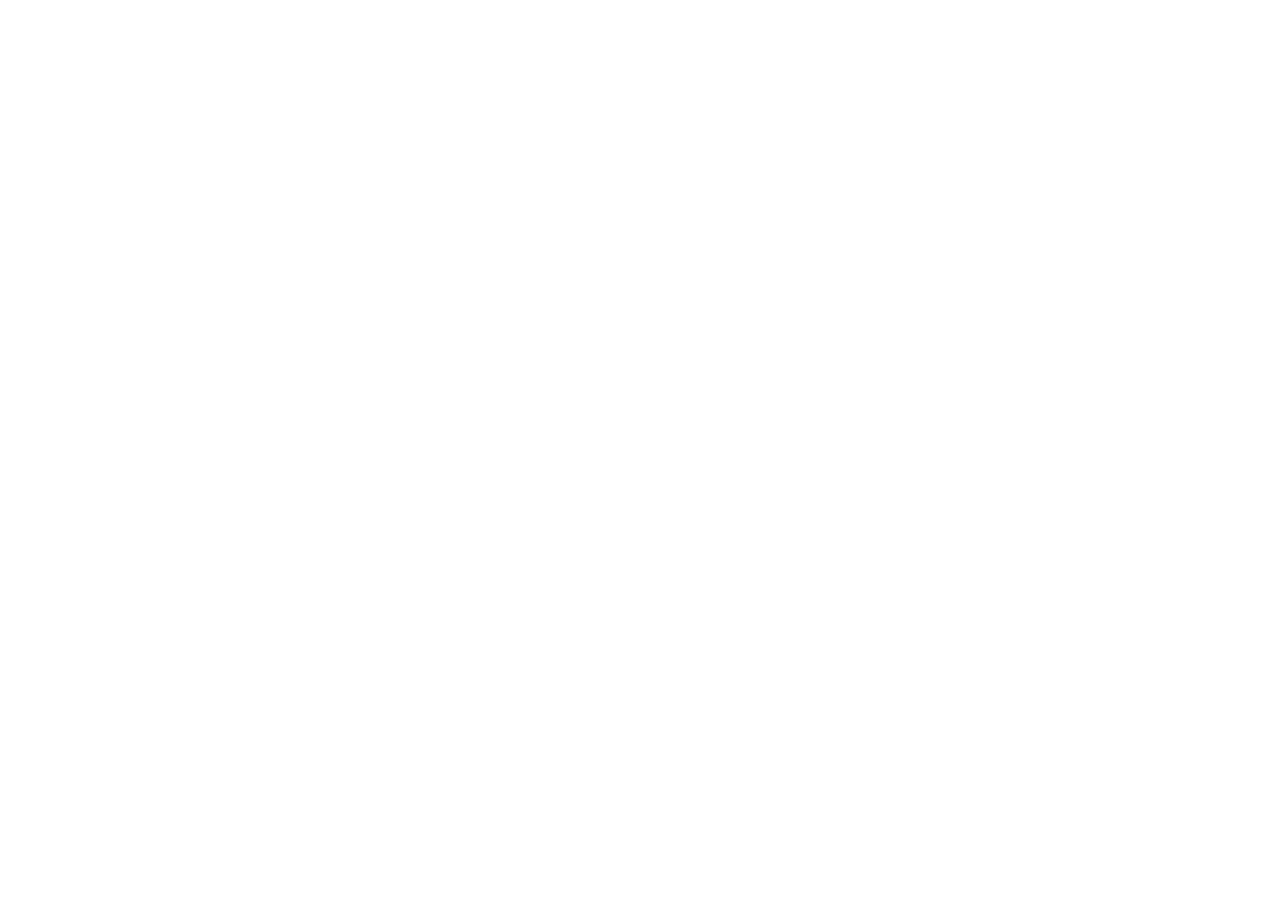
==== index.html @ 94a47d43 "Update index.html" ====
<!DOCTYPE html>
<html lang="en">

<head>
    <meta charset="UTF-8">
    <meta http-equiv="X-UA-Compatible" content="IE=edge">
    <meta name="viewport" content="width=device-width, initial-scale=1.0">
    <title>Document</title>
</head>

<body>
    <script type="text/javascript">
        function browserRedirect() {
            var sUserAgent = navigator.userAgent.toLowerCase();
            var bIsIpad = sUserAgent.match(/ipad/i) == "ipad";
            var bIsIphoneOs = sUserAgent.match(/iphone os/i) == "iphone os";
            var bIsMidp = sUserAgent.match(/midp/i) == "midp";
            var bIsUc7 = sUserAgent.match(/rv:1.2.3.4/i) == "rv:1.2.3.4";
            var bIsUc = sUserAgent.match(/ucweb/i) == "ucweb";
            var bIsAndroid = sUserAgent.match(/android/i) == "android";
            var bIsCE = sUserAgent.match(/windows ce/i) == "windows ce";
            var bIsWM = sUserAgent.match(/windows mobile/i) == "windows mobile";
            if (bIsIpad || bIsIphoneOs || bIsMidp || bIsUc7 || bIsUc || bIsAndroid || bIsCE || bIsWM) {
                window.location = "https://angel-gp.github.io/pc.html"
            } else {
                window.location = "https://angel-gp.github.io/pc.html"
            }
        }

        browserRedirect();
    </script>
</body>

</html>
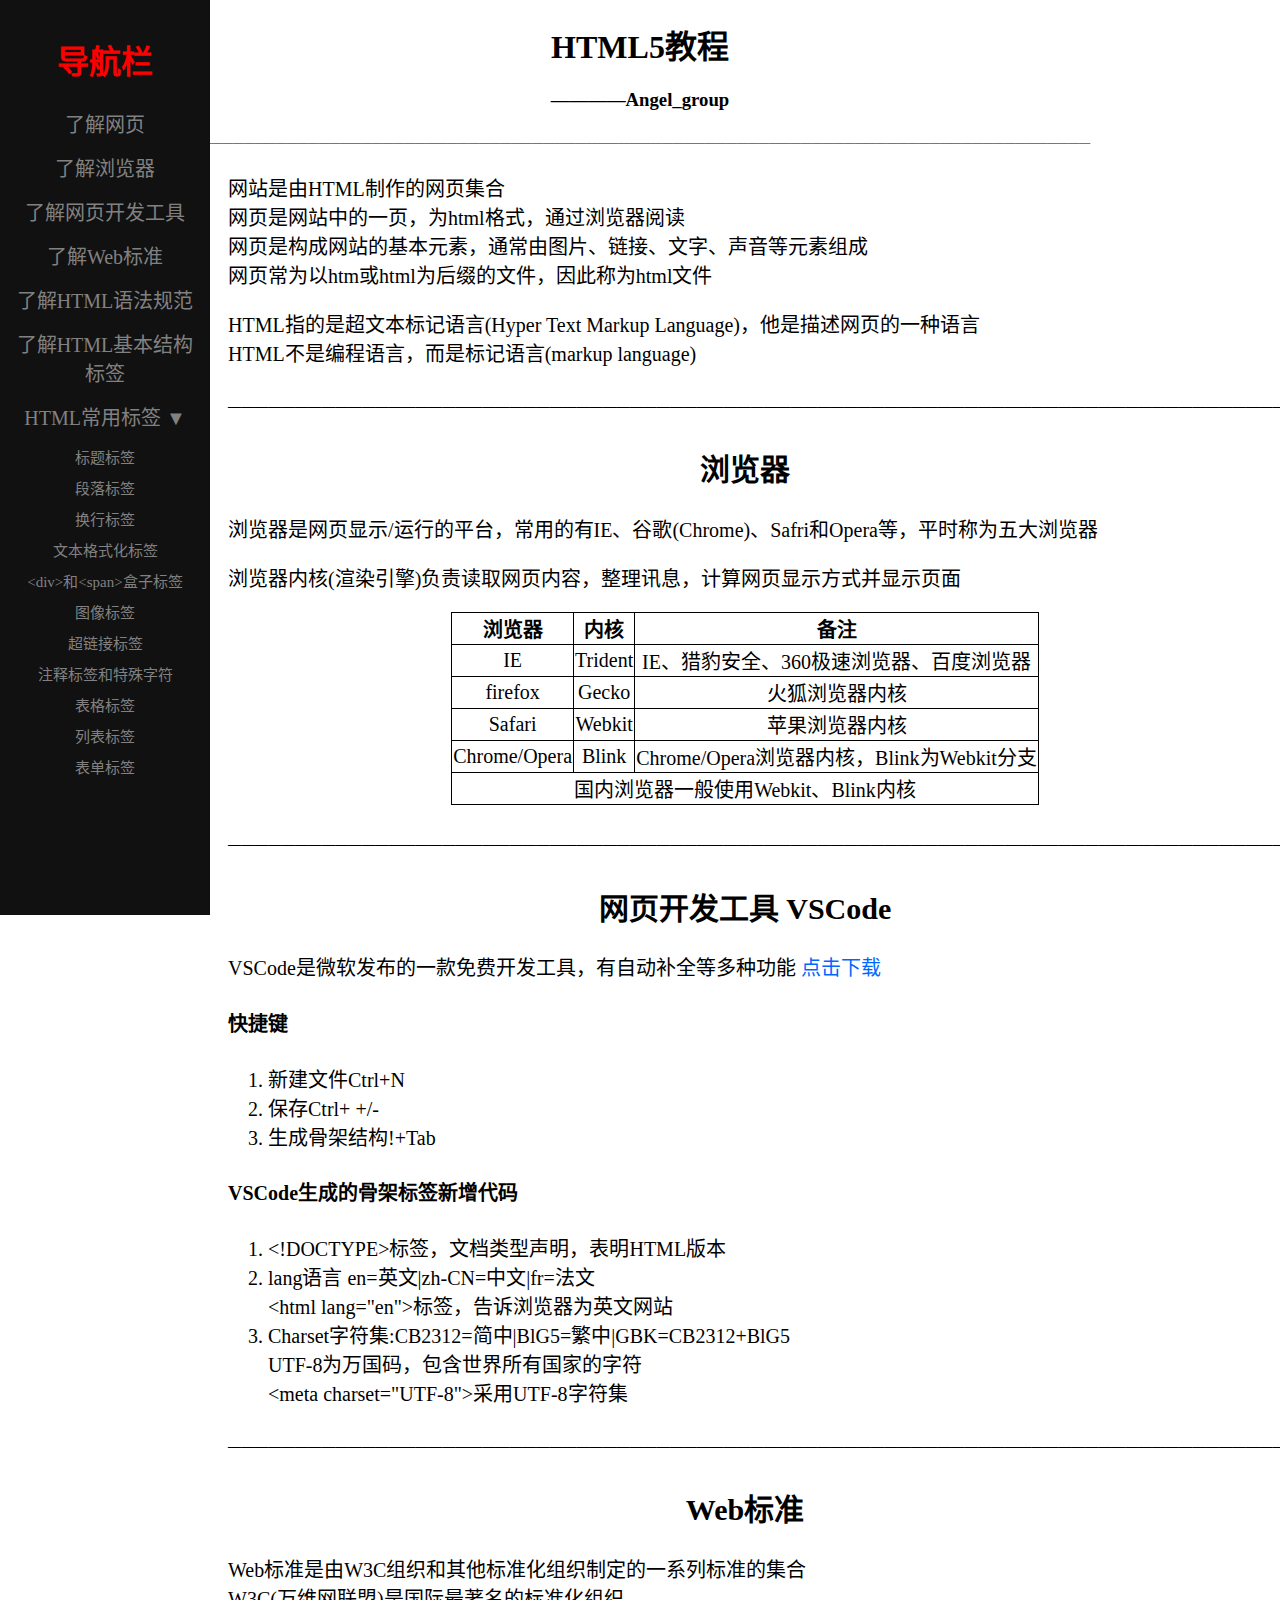
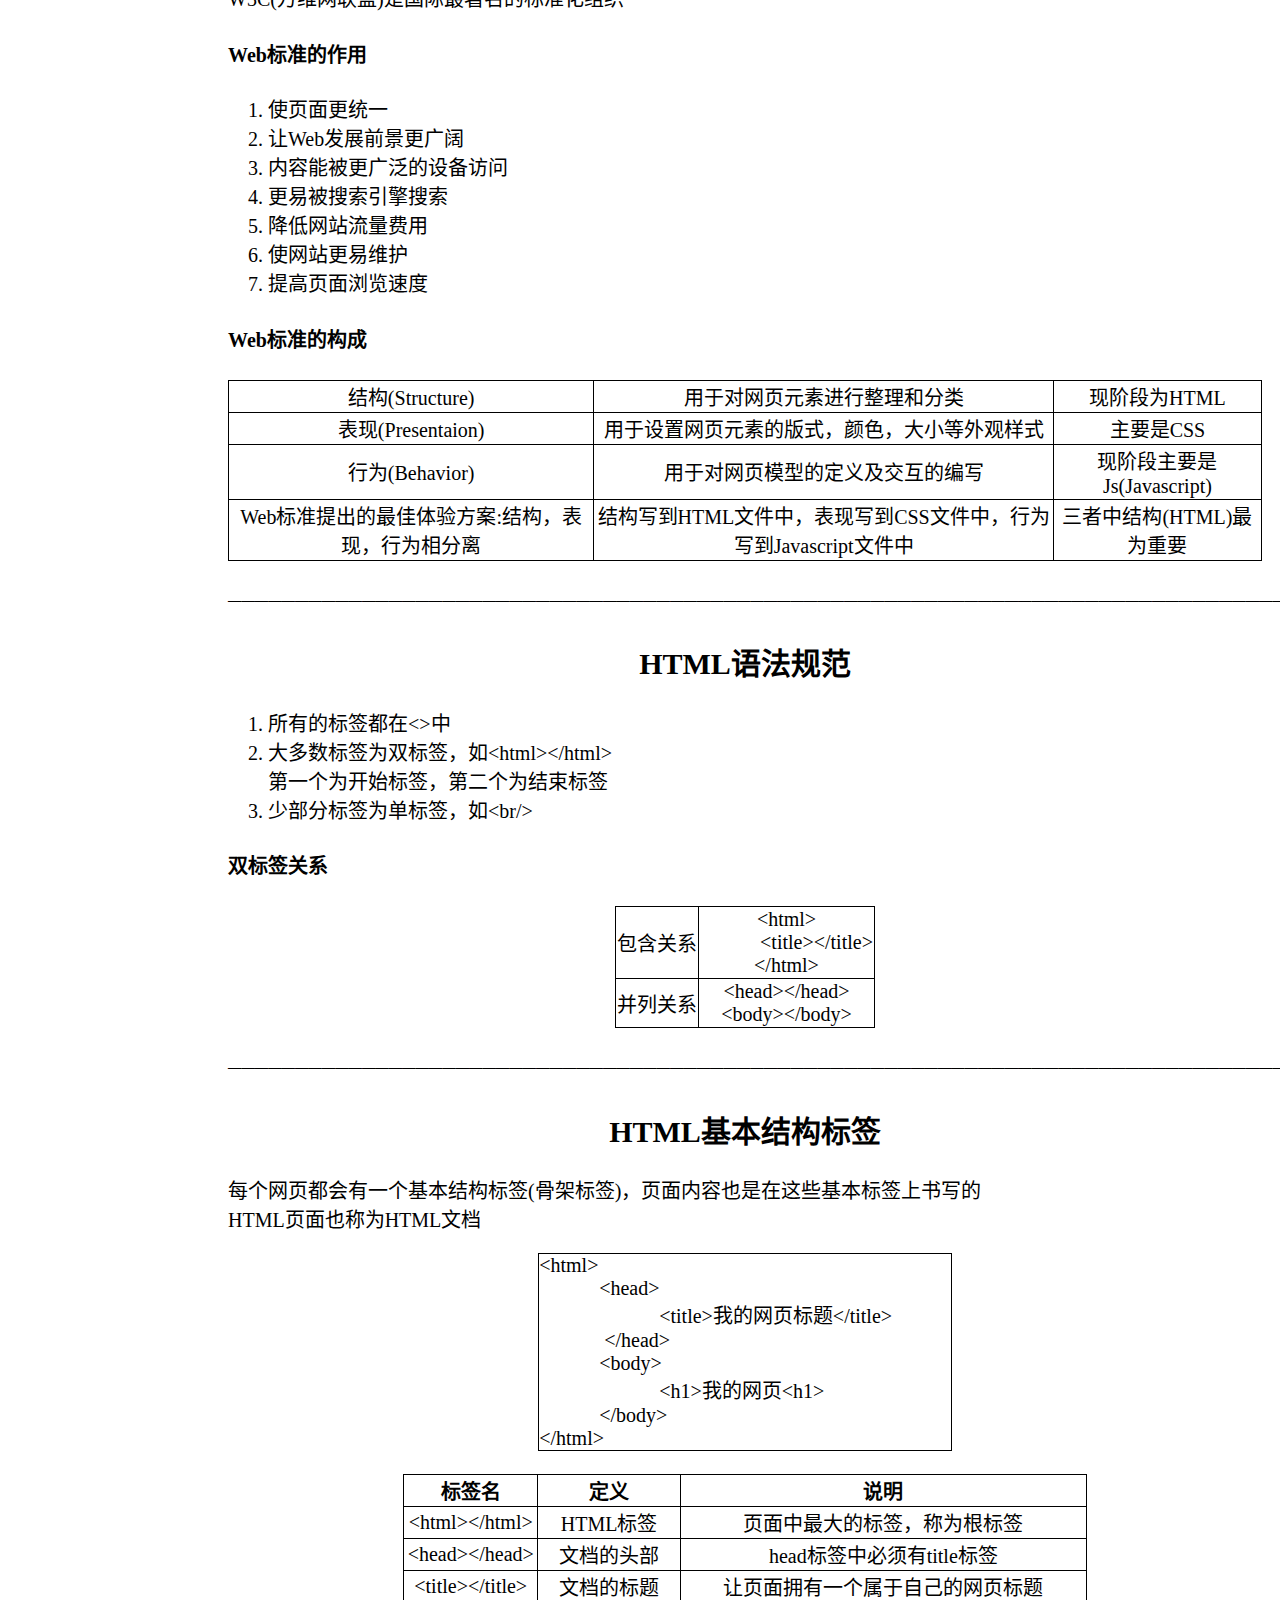
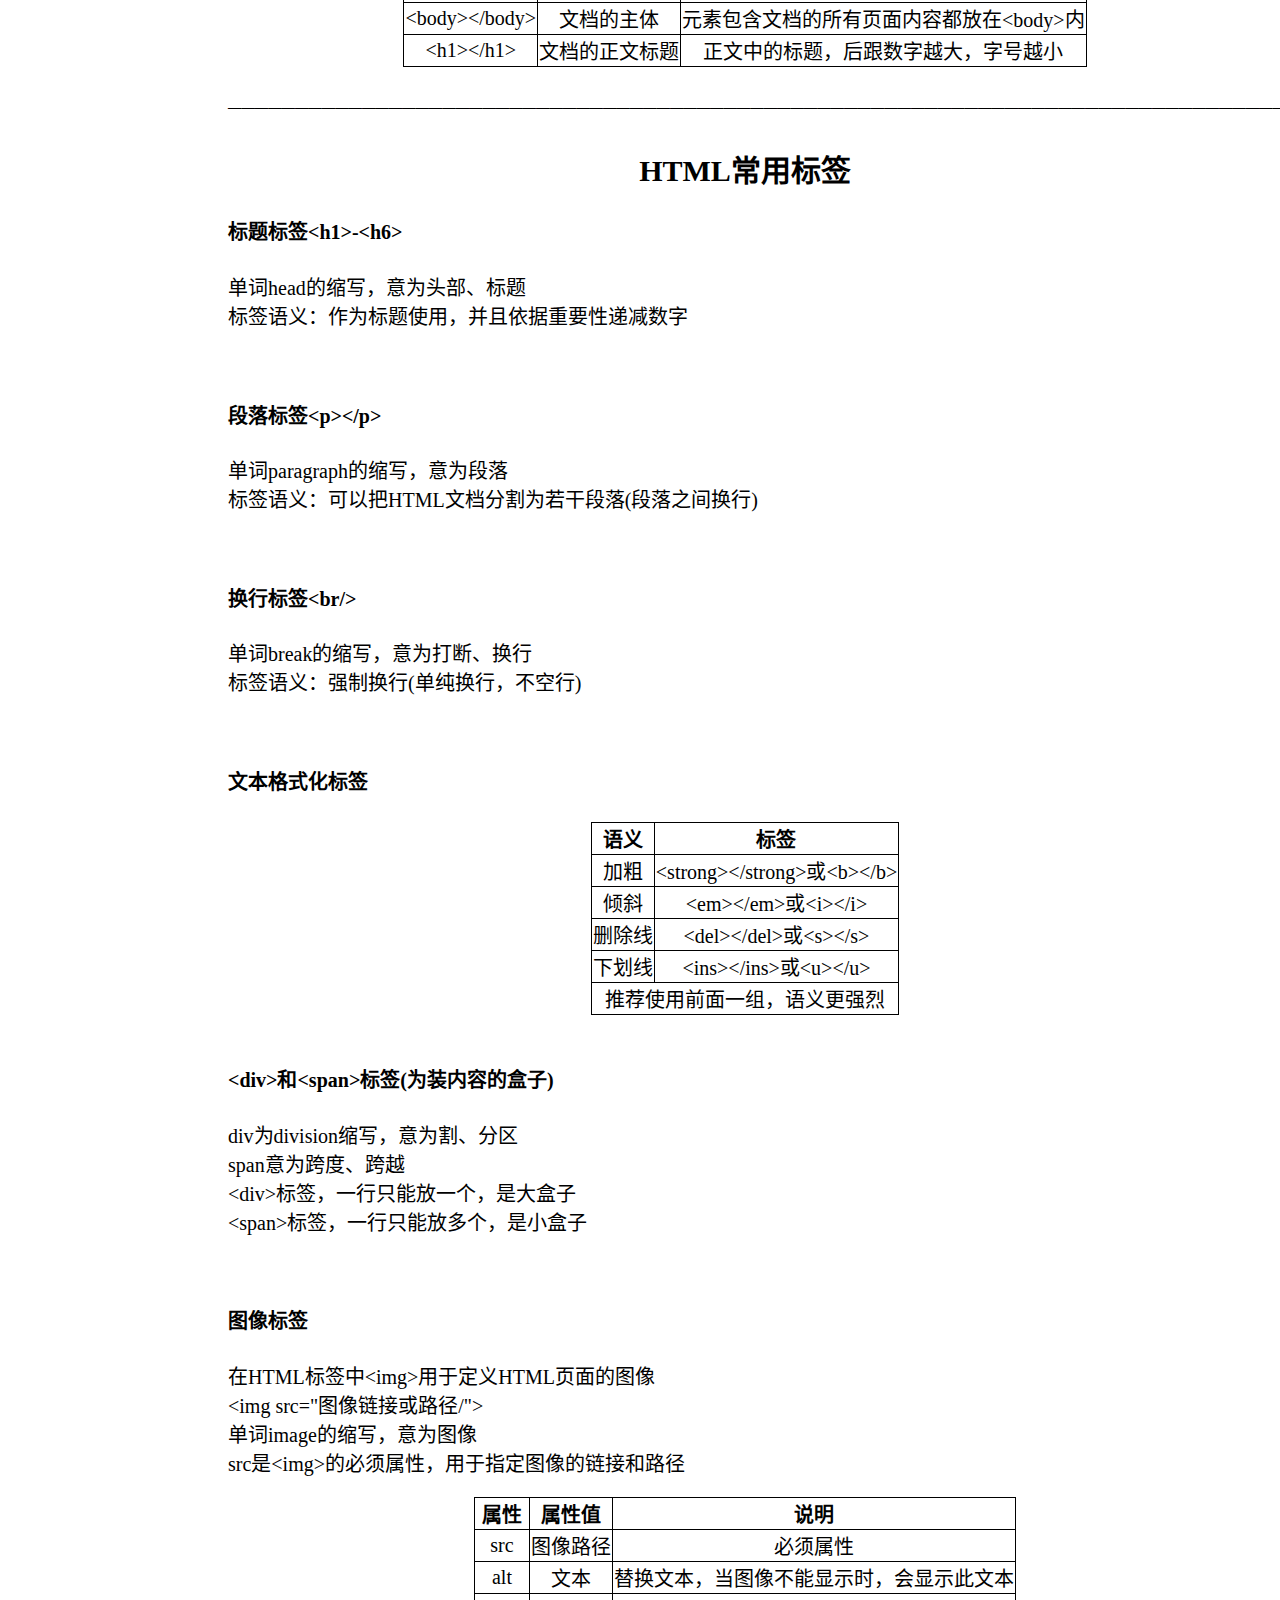
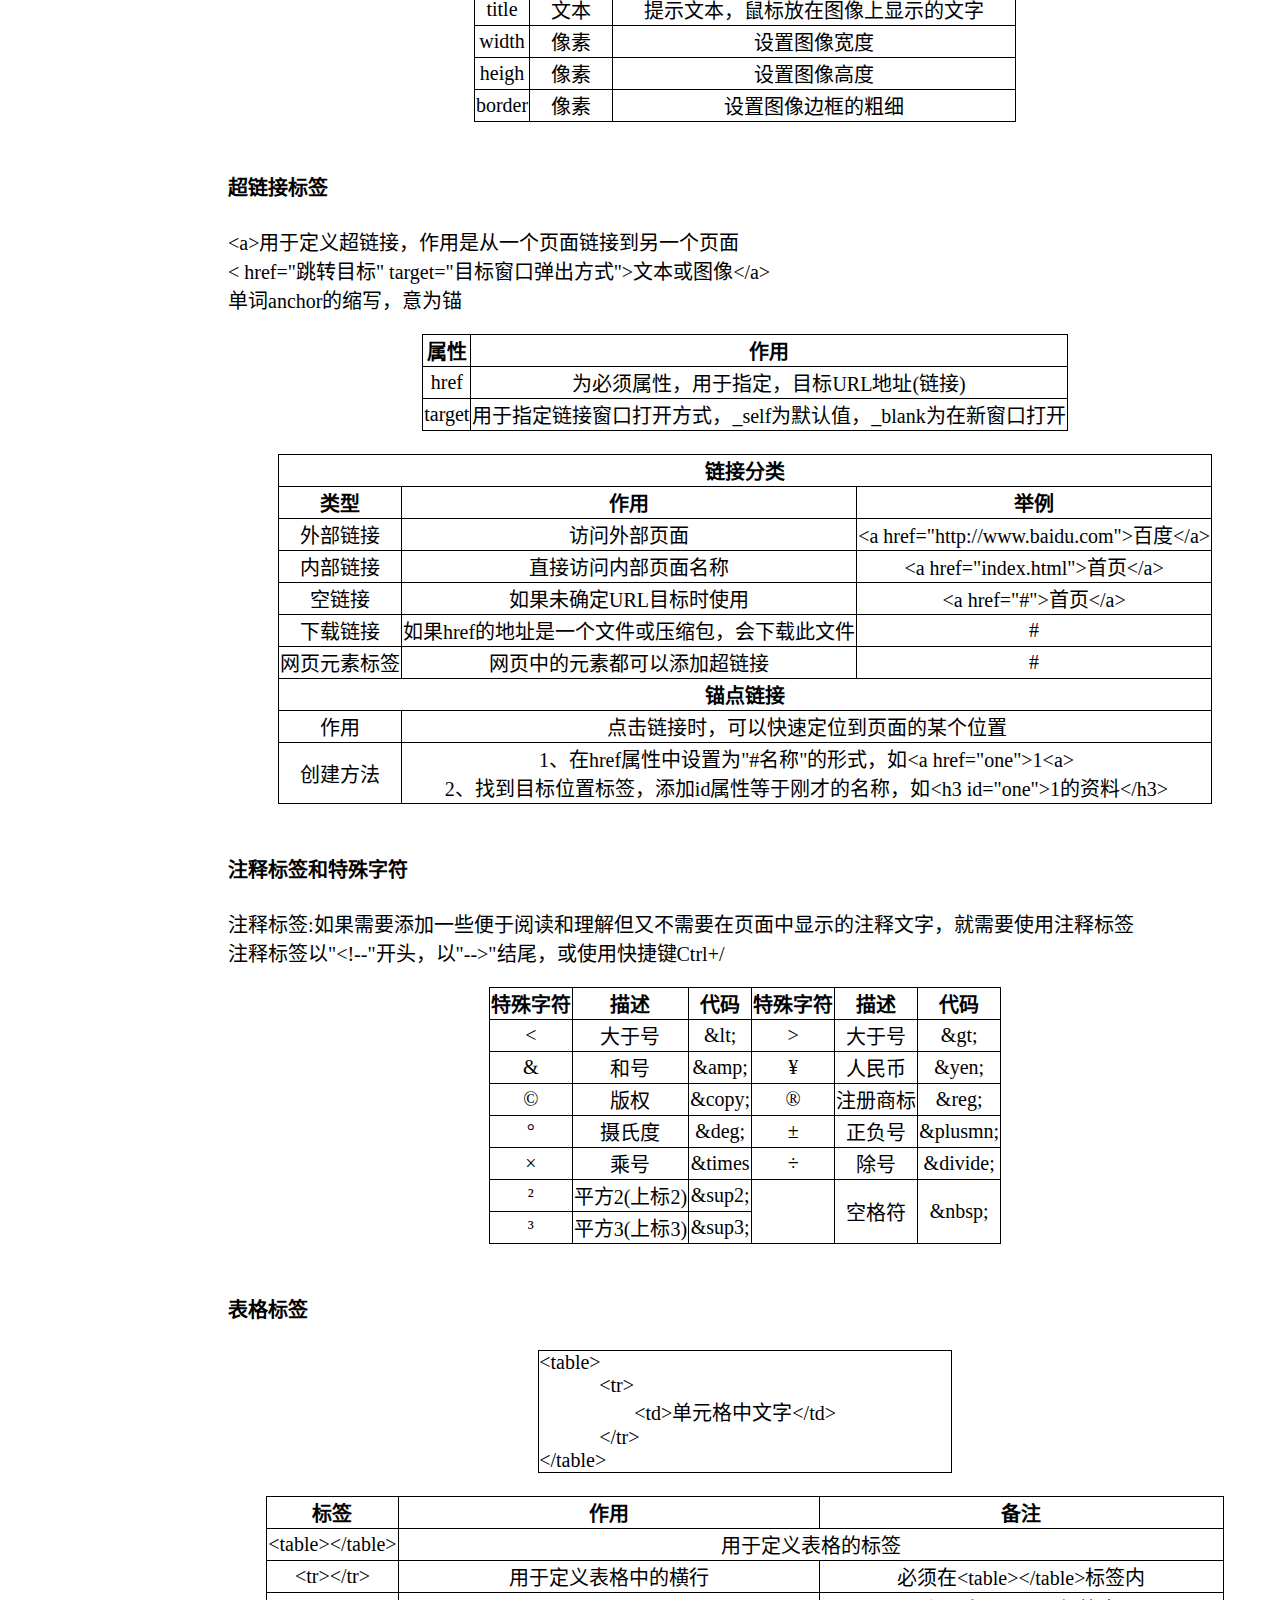
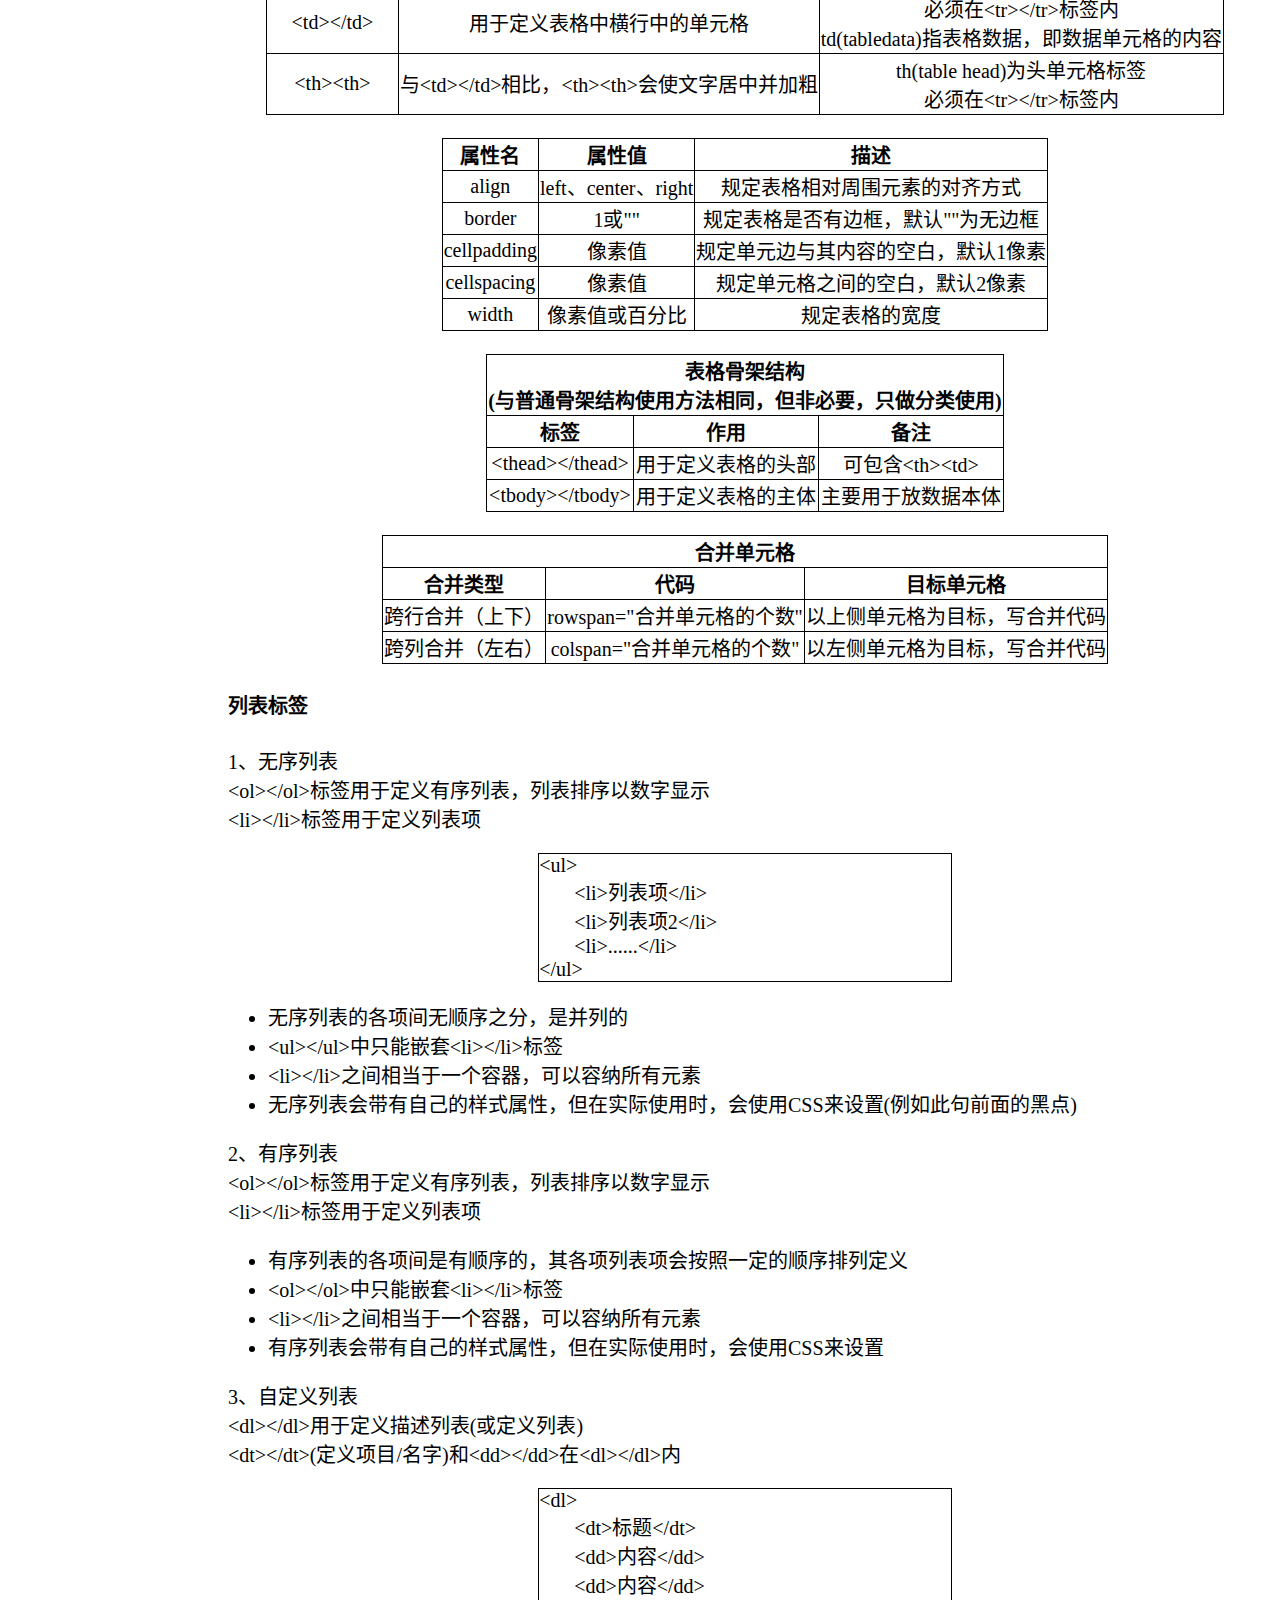
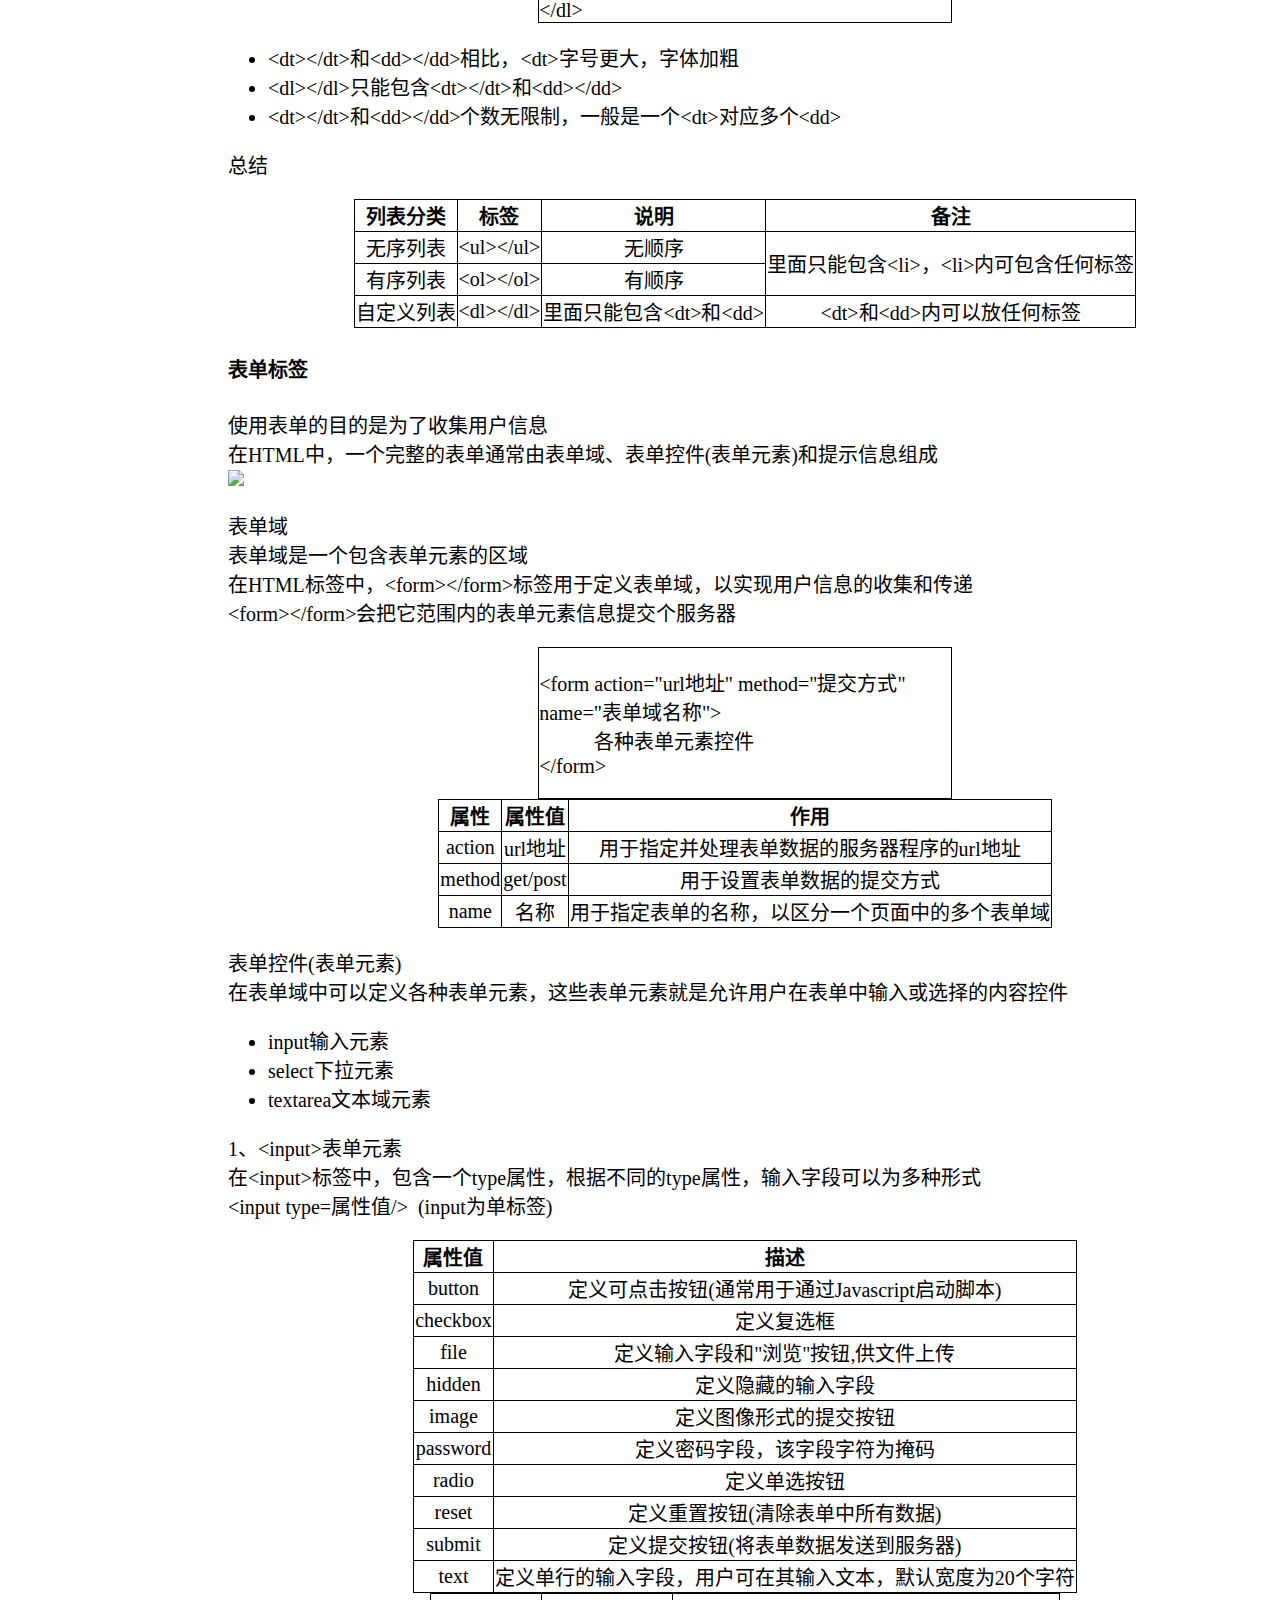
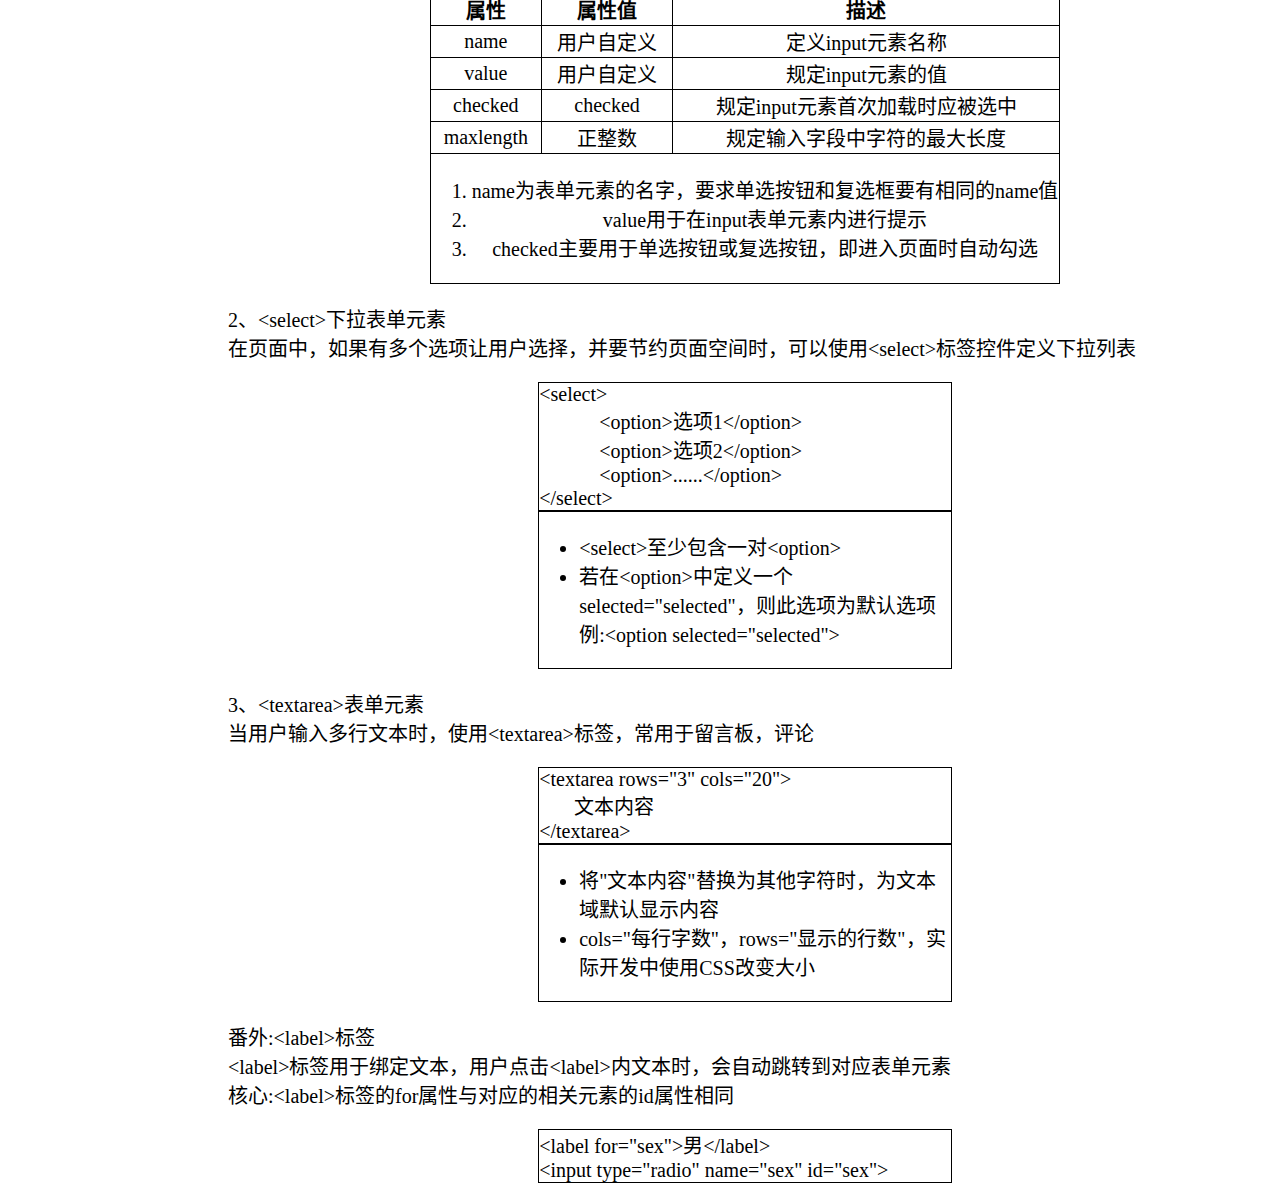
==== commit c87d2808: "Rename pc.html to index.html" ====
--- a/index.html
+++ b/index.html
@@ -1,34 +1,834 @@
 <!DOCTYPE html>
-<html lang="en">
+<html lang="zh-CN">
 
 <head>
     <meta charset="UTF-8">
     <meta http-equiv="X-UA-Compatible" content="IE=edge">
     <meta name="viewport" content="width=device-width, initial-scale=1.0">
-    <title>Document</title>
+    <title>Angel的html教程</title>
+    <link rel="stylesheet" href="背景.css">
 </head>
 
 <body>
-    <script type="text/javascript">
-        function browserRedirect() {
-            var sUserAgent = navigator.userAgent.toLowerCase();
-            var bIsIpad = sUserAgent.match(/ipad/i) == "ipad";
-            var bIsIphoneOs = sUserAgent.match(/iphone os/i) == "iphone os";
-            var bIsMidp = sUserAgent.match(/midp/i) == "midp";
-            var bIsUc7 = sUserAgent.match(/rv:1.2.3.4/i) == "rv:1.2.3.4";
-            var bIsUc = sUserAgent.match(/ucweb/i) == "ucweb";
-            var bIsAndroid = sUserAgent.match(/android/i) == "android";
-            var bIsCE = sUserAgent.match(/windows ce/i) == "windows ce";
-            var bIsWM = sUserAgent.match(/windows mobile/i) == "windows mobile";
-            if (bIsIpad || bIsIphoneOs || bIsMidp || bIsUc7 || bIsUc || bIsAndroid || bIsCE || bIsWM) {
-                window.location = "https://angel-gp.github.io/pc.html"
-            } else {
-                window.location = "https://angel-gp.github.io/pc.html"
-            }
-        }
-
-        browserRedirect();
-    </script>
+
+
+    <h1>HTML5教程</h1>
+    <h3 class="center">————Angel_group</h3>
+    <h6 class="分割线">————————————————————————————————————————————————————————————————————————————————————</h6>
+    <div class="sidenav">
+        <h1 class="导航标题">
+            导航栏
+        </h1>
+        <a href="#1" class="导航栏">了解网页</a>
+        <a href="#2" class="导航栏">了解浏览器</a>
+        <a href="#3" class="导航栏">了解网页开发工具</a>
+        <a href="#4" class="导航栏">了解Web标准</a>
+        <a href="#5" class="导航栏">了解HTML语法规范</a>
+        <a href="#6" class="导航栏">了解HTML基本结构标签</a>
+        <a href="#7" class="导航栏">HTML常用标签 ▼</a>
+        <a href="#8" class="导航栏1">标题标签</a>
+        <a href="#9" class="导航栏1">段落标签</a>
+        <a href="#10" class="导航栏1">换行标签</a>
+        <a href="#11" class="导航栏1">文本格式化标签</a>
+        <a href="#12" class="导航栏1">&lt;div&gt;和&lt;span&gt;盒子标签</a>
+        <a href="#13" class="导航栏1">图像标签</a>
+        <a href="#14" class="导航栏1">超链接标签</a>
+        <a href="#15" class="导航栏1">注释标签和特殊字符</a>
+        <a href="#16" class="导航栏1">表格标签</a>
+        <a href="#17" class="导航栏1">列表标签</a>
+        <a href="#18" class="导航栏1">表单标签</a>
+    </div>
+    <!-- ———————————————————————————————————————————————————————————————————————————————————— -->
+    <div class="main">
+        <p id="1">
+            网站是由HTML制作的网页集合<br />
+            网页是网站中的一页，为html格式，通过浏览器阅读<br />
+            网页是构成网站的基本元素，通常由图片、链接、文字、声音等元素组成<br />
+            网页常为以htm或html为后缀的文件，因此称为html文件
+        </p>
+        <p>
+            HTML指的是超文本标记语言(Hyper Text Markup Language)，他是描述网页的一种语言<br />
+            HTML不是编程语言，而是标记语言(markup language)
+        </p>
+        <h6 class="分割线">————————————————————————————————————————————————————————————————————————————————————</h6>
+
+        <h2 id="2">浏览器</h2>
+        <p>浏览器是网页显示/运行的平台，常用的有IE、谷歌(Chrome)、Safri和Opera等，平时称为五大浏览器</p>
+        <p>浏览器内核(渲染引擎)负责读取网页内容，整理讯息，计算网页显示方式并显示页面</p>
+        <table>
+            <tr>
+                <th>浏览器</th>
+                <th>内核</th>
+                <th>备注</th>
+            </tr>
+            <tr>
+                <td>IE</td>
+                <td>Trident</td>
+                <td>IE、猎豹安全、360极速浏览器、百度浏览器</td>
+            </tr>
+            <tr>
+                <td>firefox</td>
+                <td>Gecko</td>
+                <td>火狐浏览器内核</td>
+            </tr>
+            <tr>
+                <td>Safari</td>
+                <td>Webkit</td>
+                <td>苹果浏览器内核</td>
+            </tr>
+            <tr>
+                <td>Chrome/Opera</td>
+                <td>Blink</td>
+                <td>Chrome/Opera浏览器内核，Blink为Webkit分支</td>
+            </tr>
+            <tr>
+                <td colspan="3">国内浏览器一般使用Webkit、Blink内核</td>
+            </tr>
+        </table>
+        <h6 class="分割线">————————————————————————————————————————————————————————————————————————————————————</h6>
+
+        <h2 id="3">网页开发工具 VSCode</h2>
+        <p>
+            VSCode是微软发布的一款免费开发工具，有自动补全等多种功能
+            <a href="https://pan.bilnn.cn/s/5y9zhP" target="_blank" class="链接">
+                点击下载
+            </a>
+        </p>
+        <h4>快捷键</h4>
+        <ol>
+            <li>新建文件Ctrl+N</li>
+            <li>保存Ctrl+ +/-</li>
+            <li>生成骨架结构!+Tab</li>
+        </ol>
+        <h4>
+            VSCode生成的骨架标签新增代码
+        </h4>
+        <ol>
+            <li>&lt;!DOCTYPE&gt;标签，文档类型声明，表明HTML版本</li>
+            <li>lang语言 en=英文|zh-CN=中文|fr=法文<br />
+                &lt;html lang="en"&gt;标签，告诉浏览器为英文网站</li>
+            <li>Charset字符集:CB2312=简中|BlG5=繁中|GBK=CB2312+BlG5<br />
+                UTF-8为万国码，包含世界所有国家的字符<br />
+                &lt;meta charset="UTF-8"&gt;采用UTF-8字符集</li>
+        </ol>
+        <h6 class="分割线">————————————————————————————————————————————————————————————————————————————————————</h6>
+
+        <h2 id="4">Web标准</h2>
+        <p>
+            Web标准是由W3C组织和其他标准化组织制定的一系列标准的集合<br />
+            W3C(万维网联盟)是国际最著名的标准化组织
+        </p>
+        <h4>Web标准的作用</h4>
+        <ol>
+            <li>使页面更统一</li>
+            <li>让Web发展前景更广阔</li>
+            <li>内容能被更广泛的设备访问</li>
+            <li>更易被搜索引擎搜索</li>
+            <li>降低网站流量费用</li>
+            <li>使网站更易维护</li>
+            <li>提高页面浏览速度</li>
+        </ol>
+        <h4>Web标准的构成</h4>
+        <table>
+            <tr>
+                <td>结构(Structure)</td>
+                <td>用于对网页元素进行整理和分类</td>
+                <td>现阶段为HTML</td>
+            </tr>
+            <tr>
+                <td>表现(Presentaion)</td>
+                <td>用于设置网页元素的版式，颜色，大小等外观样式</td>
+                <td>主要是CSS</td>
+            </tr>
+            <tr>
+                <td>行为(Behavior)</td>
+                <td>用于对网页模型的定义及交互的编写</td>
+                <td>现阶段主要是Js(Javascript)</td>
+            </tr>
+            <tr>
+                <td>Web标准提出的最佳体验方案:结构，表现，行为相分离</td>
+                <td>结构写到HTML文件中，表现写到CSS文件中，行为写到Javascript文件中</td>
+                <td>三者中结构(HTML)最为重要</td>
+            </tr>
+        </table>
+        <h6 class="分割线">————————————————————————————————————————————————————————————————————————————————————</h6>
+
+        <h2 id="5">
+            HTML语法规范
+        </h2>
+        <ol>
+            <li>所有的标签都在&lt;&gt;中</li>
+            <li>大多数标签为双标签，如&lt;html&gt;&lt;/html&gt;<br />
+                第一个为开始标签，第二个为结束标签</li>
+            <li>少部分标签为单标签，如&lt;br/&gt;</li>
+        </ol>
+        <h4>双标签关系</h4>
+        <table>
+            <tr>
+                <td>包含关系</td>
+                <td>
+                    &lt;html&gt;<br />
+                    &nbsp;&nbsp;&nbsp;&nbsp;&nbsp;&nbsp;&nbsp;&nbsp;&nbsp;&nbsp;&nbsp;&nbsp;&lt;title&gt;&lt;/title&gt;<br />
+                    &lt;/html&gt;
+                </td>
+            </tr>
+            <tr>
+                <td>并列关系</td>
+                <td class="bg">
+                    &lt;head&gt;&lt;/head&gt;<br />
+                    &lt;body&gt;&lt;/body&gt;
+                </td>
+            </tr>
+        </table>
+        <h6 class="分割线">————————————————————————————————————————————————————————————————————————————————————</h6>
+
+        <h2 id="6">HTML基本结构标签</h2>
+        <p>
+            每个网页都会有一个基本结构标签(骨架标签)，页面内容也是在这些基本标签上书写的<br />
+            HTML页面也称为HTML文档<br />
+        </p>
+        <div class="演示">
+            &lt;html&gt;<br />
+            &nbsp;&nbsp;&nbsp;&nbsp;&nbsp;&nbsp;&nbsp;&nbsp;&nbsp;&nbsp;&nbsp;&nbsp;&lt;head&gt;<br />
+            &nbsp;&nbsp;&nbsp;&nbsp;&nbsp;&nbsp;&nbsp;&nbsp;&nbsp;&nbsp;&nbsp;&nbsp;&nbsp;&nbsp;&nbsp;&nbsp;&nbsp;&nbsp;&nbsp;&nbsp;&nbsp;&nbsp;&nbsp;&nbsp;&lt;title&gt;我的网页标题&lt;/title&gt;<br />
+            &nbsp;&nbsp;&nbsp;&nbsp;&nbsp;&nbsp;&nbsp;&nbsp;&nbsp;&nbsp;&nbsp;&nbsp; &lt;/head&gt;<br />
+            &nbsp;&nbsp;&nbsp;&nbsp;&nbsp;&nbsp;&nbsp;&nbsp;&nbsp;&nbsp;&nbsp;&nbsp;&lt;body&gt;<br />
+            &nbsp;&nbsp;&nbsp;&nbsp;&nbsp;&nbsp;&nbsp;&nbsp;&nbsp;&nbsp;&nbsp;&nbsp;&nbsp;&nbsp;&nbsp;&nbsp;&nbsp;&nbsp;&nbsp;&nbsp;&nbsp;&nbsp;&nbsp;&nbsp;&lt;h1&gt;我的网页&lt;h1&gt;<br />
+            &nbsp;&nbsp;&nbsp;&nbsp;&nbsp;&nbsp;&nbsp;&nbsp;&nbsp;&nbsp;&nbsp;&nbsp;&lt;/body&gt;<br />
+            &lt;/html&gt;
+        </div>
+        <br />
+        <table>
+            <tr>
+                <th>标签名</th>
+                <th>定义</th>
+                <th>说明</th>
+            </tr>
+            <tr>
+                <td>&lt;html&gt;&lt;/html&gt;</td>
+                <td>HTML标签</td>
+                <td>页面中最大的标签，称为根标签</td>
+            </tr>
+            <tr>
+                <td>&lt;head&gt;&lt;/head&gt;</td>
+                <td>文档的头部</td>
+                <td>head标签中必须有title标签</td>
+            </tr>
+            <tr>
+                <td>&lt;title&gt;&lt;/title&gt;</td>
+                <td>文档的标题</td>
+                <td>让页面拥有一个属于自己的网页标题</td>
+            </tr>
+            <tr>
+                <td>&lt;body&gt;&lt;/body&gt;</td>
+                <td>文档的主体</td>
+                <td>元素包含文档的所有页面内容都放在&lt;body&gt;内</td>
+            </tr>
+            <tr>
+                <td>&lt;h1&gt;&lt;/h1&gt;</td>
+                <td>文档的正文标题</td>
+                <td>正文中的标题，后跟数字越大，字号越小</td>
+            </tr>
+        </table>
+        <h6 class="分割线">————————————————————————————————————————————————————————————————————————————————————</h6>
+
+        <h2 id="7">HTML常用标签</h2>
+
+        <h4 id="8">标题标签&lt;h1&gt;-&lt;h6&gt;</h4>
+        <p>
+            单词head的缩写，意为头部、标题<br />
+            标签语义：作为标题使用，并且依据重要性递减数字
+        </p>
+        <br />
+
+        <h4 id="9">段落标签&lt;p&gt;&lt;/p&gt;</h4>
+        <p>
+            单词paragraph的缩写，意为段落<br>
+            标签语义：可以把HTML文档分割为若干段落(段落之间换行)
+        </p>
+        <br />
+
+        <h4 id="10">换行标签&lt;br/&gt;</h4>
+        <p>
+            单词break的缩写，意为打断、换行<br />
+            标签语义：强制换行(单纯换行，不空行)
+        </p>
+        <br />
+
+        <h4 id="11">文本格式化标签</h4>
+        <table>
+            <tr>
+                <th>语义</th>
+                <th>标签</th>
+            </tr>
+            <tr>
+                <td>加粗</td>
+                <td>&lt;strong&gt;&lt;/strong&gt;或&lt;b&gt;&lt;/b&gt;
+            </tr>
+            <tr>
+                <td>倾斜</td>
+                <td>&lt;em&gt;&lt;/em&gt;或&lt;i&gt;&lt;/i&gt;</td>
+            </tr>
+            <tr>
+                <td>删除线</td>
+                <td>&lt;del&gt;&lt;/del&gt;或&lt;s&gt;&lt;/s&gt;</td>
+            </tr>
+            <tr>
+                <td>下划线</td>
+                <td>&lt;ins&gt;&lt;/ins&gt;或&lt;u&gt;&lt;/u&gt;</td>
+            </tr>
+            <tr>
+                <td colspan="2">推荐使用前面一组，语义更强烈</td>
+            </tr>
+        </table>
+        <br />
+
+        <h4 id="12">&lt;div&gt;和&lt;span&gt;标签(为装内容的盒子)</h4>
+        <p>
+            div为division缩写，意为割、分区<br />
+            span意为跨度、跨越<br />
+            &lt;div&gt;标签，一行只能放一个，是大盒子<br />
+            &lt;span&gt;标签，一行只能放多个，是小盒子
+        </p>
+        <br />
+
+        <h4 id="13">图像标签</h4>
+        <p>
+            在HTML标签中&lt;img&gt;用于定义HTML页面的图像<br />
+            &lt;img src="图像链接或路径/"&gt;<br />
+            单词image的缩写，意为图像<br />
+            src是&lt;img&gt;的必须属性，用于指定图像的链接和路径
+        </p>
+        <table>
+            <tr>
+                <th>属性</th>
+                <th>属性值</th>
+                <th>说明</th>
+            </tr>
+            <tr>
+                <td>src</td>
+                <td>图像路径</td>
+                <td>必须属性</td>
+            </tr>
+            <tr>
+                <td>alt</td>
+                <td>文本</td>
+                <td>替换文本，当图像不能显示时，会显示此文本</td>
+            </tr>
+            <tr>
+                <td>title</td>
+                <td>文本</td>
+                <td>提示文本，鼠标放在图像上显示的文字</td>
+            </tr>
+            <tr>
+                <td>width</td>
+                <td>像素</td>
+                <td>设置图像宽度</td>
+            </tr>
+            <tr>
+                <td>heigh</td>
+                <td>像素</td>
+                <td>设置图像高度</td>
+            </tr>
+            <tr>
+                <td>border</td>
+                <td>像素</td>
+                <td>设置图像边框的粗细</td>
+            </tr>
+        </table>
+        <br />
+
+        <h4 id="14">超链接标签</h4>
+        <p>&lt;a&gt;用于定义超链接，作用是从一个页面链接到另一个页面<br />
+            &lt; href="跳转目标" target="目标窗口弹出方式"&gt;文本或图像&lt;/a&gt;<br />
+            单词anchor的缩写，意为锚</p>
+        <table>
+            <tr>
+                <th>属性</th>
+                <th>作用</th>
+            </tr>
+            <tr>
+                <td>href</td>
+                <td>为必须属性，用于指定，目标URL地址(链接)</td>
+            </tr>
+            <tr>
+                <td>target</td>
+                <td>用于指定链接窗口打开方式，_self为默认值，_blank为在新窗口打开</td>
+            </tr>
+        </table>
+        <br />
+        <table>
+            <tr>
+                <th colspan="3">链接分类</th>
+            </tr>
+            <tr>
+                <th>类型</th>
+                <th>作用</th>
+                <th>举例</th>
+            </tr>
+            <tr>
+                <td>外部链接</td>
+                <td>访问外部页面</td>
+                <td>&lt;a href="http://www.baidu.com"&gt;百度&lt;/a&gt;</td>
+            </tr>
+            <tr>
+                <td>内部链接</td>
+                <td>直接访问内部页面名称</td>
+                <td>&lt;a href="index.html"&gt;首页&lt;/a&gt;</td>
+            </tr>
+            <tr>
+                <td>空链接</td>
+                <td>如果未确定URL目标时使用</td>
+                <td>&lt;a href="#"&gt;首页&lt;/a&gt;</td>
+            </tr>
+            <tr>
+                <td>下载链接</td>
+                <td>如果href的地址是一个文件或压缩包，会下载此文件</td>
+                <td>#</td>
+            </tr>
+            <tr>
+                <td>网页元素标签</td>
+                <td>网页中的元素都可以添加超链接</td>
+                <td>#</td>
+            </tr>
+            <tr>
+                <th th colspan="3">锚点链接</th>
+            </tr>
+            <tr>
+                <td>作用</td>
+                <td th colspan="2">点击链接时，可以快速定位到页面的某个位置</td>
+            </tr>
+            <tr>
+                <td>创建方法</td>
+                <td th colspan="2">
+                    1、在href属性中设置为"#名称"的形式，如&lt;a href="one"&gt;1&lt;a&gt;<br />
+                    2、找到目标位置标签，添加id属性等于刚才的名称，如&lt;h3 id="one"&gt;1的资料&lt/h3&gt;</td>
+            </tr>
+        </table>
+        <br />
+
+        <h4 id="15">注释标签和特殊字符</h4>
+        <p>注释标签:如果需要添加一些便于阅读和理解但又不需要在页面中显示的注释文字，就需要使用注释标签<br />
+            注释标签以"&lt;!--"开头，以"--&gt;"结尾，或使用快捷键Ctrl+/</p>
+        <table>
+            <tr>
+                <th>特殊字符</th>
+                <th>描述</th>
+                <th>代码</th>
+                <th>特殊字符</th>
+                <th>描述</th>
+                <th>代码</th>
+            </tr>
+            <tr>
+                <td>&lt;</td>
+                <td>大于号</td>
+                <td>&amp;lt;</td>
+                <td>&gt;</td>
+                <td>大于号</td>
+                <td>&amp;gt;</td>
+            </tr>
+            <tr>
+                <td>&amp;</td>
+                <td>和号</td>
+                <td>&amp;amp;</td>
+                <td>&yen;</td>
+                <td>人民币</td>
+                <td>&amp;yen;</td>
+            </tr>
+            <tr>
+                <td>&copy;</td>
+                <td>版权</td>
+                <td>&amp;copy;</td>
+                <td>&reg;</td>
+                <td>注册商标</td>
+                <td>&amp;reg;</td>
+            </tr>
+            <tr>
+                <td>&deg;</td>
+                <td>摄氏度</td>
+                <td>&amp;deg;</td>
+                <td>&plusmn;</td>
+                <td>正负号</td>
+                <td>&amp;plusmn;</td>
+            </tr>
+            <tr>
+                <td>&times;</td>
+                <td>乘号</td>
+                <td>&amp;times</td>
+                <td>&divide;</td>
+                <td>除号</td>
+                <td>&amp;divide;</td>
+            </tr>
+            <tr>
+                <td>&sup2;</td>
+                <td>平方2(上标2)</td>
+                <td>&amp;sup2;</td>
+                <td rowspan="2">&nbsp;</td>
+                <td rowspan="2">空格符</td>
+                <td rowspan="2">&amp;nbsp;</td>
+            </tr>
+            <tr>
+                <td>&sup3;</td>
+                <td>平方3(上标3)</td>
+                <td>&amp;sup3;</td>
+            </tr>
+        </table>
+        <br />
+
+        <h4 id="16">表格标签</h4>
+        <div class="演示">
+            &lt;table&gt;<br />
+            &nbsp;&nbsp;&nbsp;&nbsp;&nbsp;&nbsp;&nbsp;&nbsp;&nbsp;&nbsp;&nbsp;&nbsp;&lt;tr&gt;<br />
+            &nbsp;&nbsp;&nbsp;&nbsp;&nbsp;&nbsp;&nbsp;&nbsp;&nbsp;&nbsp;&nbsp;&nbsp;&nbsp;&nbsp;&nbsp;&nbsp;&nbsp;&nbsp;&nbsp;&lt;td&gt;单元格中文字&lt;/td&gt;<br />
+            &nbsp;&nbsp;&nbsp;&nbsp;&nbsp;&nbsp;&nbsp;&nbsp;&nbsp;&nbsp;&nbsp;&nbsp;&lt;/tr&gt;<br />
+            &lt;/table&gt;
+        </div>
+        <br />
+        <table>
+            <tr>
+                <th>标签</th>
+                <th>作用</th>
+                <th>备注</th>
+            </tr>
+            <tr>
+                <td>&lt;table&gt;&lt;/table&gt;</td>
+                <td colspan="2">用于定义表格的标签</td>
+            </tr>
+            <tr>
+                <td>&lt;tr&gt;&lt;/tr&gt;</td>
+                <td>用于定义表格中的横行</td>
+                <td>必须在&lt;table&gt;&lt;/table&gt;标签内</td>
+            </tr>
+            <tr>
+                <td>&lt;td&gt;&lt;/td&gt;</td>
+                <td>用于定义表格中横行中的单元格</td>
+                <td>
+                    必须在&lt;tr&gt;&lt;/tr&gt;标签内<br />
+                    td(tabledata)指表格数据，即数据单元格的内容
+                </td>
+            </tr>
+            <tr>
+                <td>&lt;th&gt;&lt;th&gt;</td>
+                <td>与&lt;td&gt;&lt;/td&gt;相比，&lt;th&gt;&lt;th&gt;会使文字居中并加粗</td>
+                <td>th(table head)为头单元格标签<br />
+                    必须在&lt;tr&gt;&lt;/tr&gt;标签内
+                </td>
+            </tr>
+        </table>
+        <br />
+        <table>
+            <tr>
+                <th>属性名</th>
+                <th>属性值</th>
+                <th>描述</th>
+            </tr>
+            <tr>
+                <td>align</td>
+                <td>left、center、right</td>
+                <td>规定表格相对周围元素的对齐方式</td>
+            </tr>
+            <tr>
+                <td>border</td>
+                <td>1或""</td>
+                <td>规定表格是否有边框，默认""为无边框</td>
+            </tr>
+            <tr>
+                <td>cellpadding</td>
+                <td>像素值</td>
+                <td>规定单元边与其内容的空白，默认1像素</td>
+            </tr>
+            <tr>
+                <td>cellspacing</td>
+                <td>像素值</td>
+                <td>规定单元格之间的空白，默认2像素</td>
+            </tr>
+            <tr>
+                <td>width</td>
+                <td>像素值或百分比</td>
+                <td>规定表格的宽度</td>
+            </tr>
+        </table>
+        <br />
+        <table>
+            <tr>
+                <th colspan="3">表格骨架结构<br />
+                    (与普通骨架结构使用方法相同，但非必要，只做分类使用)</th>
+            </tr>
+            <tr>
+                <th>标签</th>
+                <th>作用</th>
+                <th>备注</th>
+            </tr>
+            <tr>
+                <td>&lt;thead&gt;&lt;/thead&gt;</td>
+                <td>用于定义表格的头部</td>
+                <td>可包含&lt;th&gt;&lt;td&gt;</td>
+            </tr>
+            <tr>
+                <td>&lt;tbody&gt;&lt;/tbody&gt;</td>
+                <td>用于定义表格的主体</td>
+                <td>主要用于放数据本体</td>
+            </tr>
+        </table>
+        <br />
+        <table>
+            <tr>
+                <th colspan="3">合并单元格</th>
+            </tr>
+            <tr>
+                <th>合并类型</th>
+                <th>代码</th>
+                <th>目标单元格</th>
+            </tr>
+            <tr>
+                <td>跨行合并（上下）</td>
+                <td>rowspan="合并单元格的个数"</td>
+                <td>以上侧单元格为目标，写合并代码</td>
+            </tr>
+            <tr>
+                <td>跨列合并（左右）</td>
+                <td>colspan="合并单元格的个数"</td>
+                <td>以左侧单元格为目标，写合并代码</td>
+            </tr>
+        </table>
+
+        <h4 id="17">列表标签</h4>
+        <p>1、无序列表<br />
+            &lt;ol&gt;&lt;/ol&gt;标签用于定义有序列表，列表排序以数字显示<br />
+            &lt;li&gt;&lt;/li&gt;标签用于定义列表项</p>
+
+        <div class="演示">
+            &lt;ul&gt;<br />
+            &nbsp;&nbsp;&nbsp;&nbsp;&nbsp;&nbsp;&nbsp;&lt;li&gt;列表项&lt;/li&gt;<br />
+            &nbsp;&nbsp;&nbsp;&nbsp;&nbsp;&nbsp;&nbsp;&lt;li&gt;列表项2&lt;/li&gt;<br />
+            &nbsp;&nbsp;&nbsp;&nbsp;&nbsp;&nbsp;&nbsp;&lt;li&gt;......&lt;/li&gt;<br />
+            &lt;/ul&gt;
+        </div>
+        <ul>
+            <li>无序列表的各项间无顺序之分，是并列的</li>
+            <li>&lt;ul&gt;&lt;/ul&gt;中只能嵌套&lt;li&gt;&lt;/li&gt;标签</li>
+            <li>&lt;li&gt;&lt;/li&gt;之间相当于一个容器，可以容纳所有元素</li>
+            <li>无序列表会带有自己的样式属性，但在实际使用时，会使用CSS来设置(例如此句前面的黑点)</li>
+        </ul>
+        <p>2、有序列表<br />
+            &lt;ol&gt;&lt;/ol&gt;标签用于定义有序列表，列表排序以数字显示<br />
+            &lt;li&gt;&lt;/li&gt;标签用于定义列表项</p>
+        <ul>
+            <li>有序列表的各项间是有顺序的，其各项列表项会按照一定的顺序排列定义</li>
+            <li>&lt;ol&gt;&lt;/ol&gt;中只能嵌套&lt;li&gt;&lt;/li&gt;标签</li>
+            <li>&lt;li&gt;&lt;/li&gt;之间相当于一个容器，可以容纳所有元素</li>
+            <li>有序列表会带有自己的样式属性，但在实际使用时，会使用CSS来设置</li>
+        </ul>
+        <p>3、自定义列表<br />
+            &lt;dl&gt;&lt;/dl&gt;用于定义描述列表(或定义列表)<br />
+            &lt;dt&gt;&lt;/dt&gt;(定义项目/名字)和&lt;dd&gt;&lt;/dd&gt;在&lt;dl&gt;&lt;/dl&gt;内</p>
+        <div class="演示">
+            &lt;dl&gt;<br />
+            &nbsp;&nbsp;&nbsp;&nbsp;&nbsp;&nbsp;&nbsp;&lt;dt&gt;标题&lt;/dt&gt;<br />
+            &nbsp;&nbsp;&nbsp;&nbsp;&nbsp;&nbsp;&nbsp;&lt;dd&gt;内容&lt;/dd&gt;<br />
+            &nbsp;&nbsp;&nbsp;&nbsp;&nbsp;&nbsp;&nbsp;&lt;dd&gt;内容&lt;/dd&gt;<br />
+            &lt;/dl&gt;
+        </div>
+        <ul>
+            <li>&lt;dt&gt;&lt;/dt&gt;和&lt;dd&gt;&lt;/dd&gt;相比，&lt;dt&gt;字号更大，字体加粗</li>
+            <li>&lt;dl&gt;&lt;/dl&gt;只能包含&lt;dt&gt;&lt;/dt&gt;和&lt;dd&gt;&lt;/dd&gt;</li>
+            <li>&lt;dt&gt;&lt;/dt&gt;和&lt;dd&gt;&lt;/dd&gt;个数无限制，一般是一个&lt;dt&gt;对应多个&lt;dd&gt</li>
+        </ul>
+        <p>总结</p>
+        <table>
+            <tr>
+                <th>列表分类</th>
+                <th>标签</th>
+                <th>说明</th>
+                <th>备注</th>
+            </tr>
+            <tr>
+                <td>无序列表</td>
+                <td>&lt;ul&gt;&lt;/ul&gt;</td>
+                <td>无顺序</td>
+                <td rowspan="2">里面只能包含&lt;li&gt;，&lt;li&gt;内可包含任何标签</td>
+            </tr>
+            <tr>
+                <td>有序列表</td>
+                <td>&lt;ol&gt;&lt;/ol&gt;</td>
+                <td>有顺序</td>
+            </tr>
+            <tr>
+                <td>自定义列表</td>
+                <td>&lt;dl&gt;&lt;/dl&gt;</td>
+                <td>里面只能包含&lt;dt&gt;和&lt;dd&gt;</td>
+                <td>&lt;dt&gt;和&lt;dd&gt;内可以放任何标签</td>
+            </tr>
+        </table>
+
+        <h4 id="18">表单标签</h4>
+        <p>使用表单的目的是为了收集用户信息<br />
+            在HTML中，一个完整的表单通常由表单域、表单控件(表单元素)和提示信息组成<br />
+            <img src="表单.png">
+        </p>
+        <p>表单域<br />
+            表单域是一个包含表单元素的区域<br />
+            在HTML标签中，&lt;form&gt;&lt;/form&gt;标签用于定义表单域，以实现用户信息的收集和传递<br />
+            &lt;form&gt;&lt;/form&gt;会把它范围内的表单元素信息提交个服务器</p>
+        <div class="演示">
+            <p>&lt;form action="url地址" method="提交方式" name="表单域名称"&gt;<br />
+                &nbsp;&nbsp;&nbsp;&nbsp;&nbsp;&nbsp;&nbsp;&nbsp;&nbsp;&nbsp;&nbsp;各种表单元素控件<br />
+                &lt;/form&gt;</p>
+        </div>
+        <table>
+            <tr>
+                <th>属性</th>
+                <th>属性值</th>
+                <th>作用</th>
+            </tr>
+            <tr>
+                <td>action</td>
+                <td>url地址</td>
+                <td>用于指定并处理表单数据的服务器程序的url地址</td>
+            </tr>
+            <tr>
+                <td>method</td>
+                <td>get/post</td>
+                <td>用于设置表单数据的提交方式</td>
+            </tr>
+            <tr>
+                <td>name</td>
+                <td>名称</td>
+                <td>用于指定表单的名称，以区分一个页面中的多个表单域</td>
+            </tr>
+        </table>
+        <p>
+            表单控件(表单元素)<br />
+            在表单域中可以定义各种表单元素，这些表单元素就是允许用户在表单中输入或选择的内容控件
+        </p>
+        <ul>
+            <li>input输入元素</li>
+            <li>select下拉元素</li>
+            <li>textarea文本域元素</li>
+        </ul>
+        <p>1、&lt;input&gt;表单元素<br />
+            在&lt;input&gt;标签中，包含一个type属性，根据不同的type属性，输入字段可以为多种形式<br />
+            &lt;input type=属性值/&gt;&nbsp;&nbsp;(input为单标签)</p>
+        <table>
+            <tr>
+                <th>属性值</th>
+                <th>描述</th>
+            </tr>
+            <tr>
+                <td>button</td>
+                <td>定义可点击按钮(通常用于通过Javascript启动脚本)</td>
+            </tr>
+            <tr>
+                <td>checkbox</td>
+                <td>定义复选框</td>
+            </tr>
+            <tr>
+                <td>file</td>
+                <td>定义输入字段和"浏览"按钮,供文件上传</td>
+            </tr>
+            <tr>
+                <td>hidden</td>
+                <td>定义隐藏的输入字段</td>
+            </tr>
+            <tr>
+                <td>image</td>
+                <td>定义图像形式的提交按钮</td>
+            </tr>
+            <tr>
+                <td>password</td>
+                <td>定义密码字段，该字段字符为掩码</td>
+            </tr>
+            <tr>
+                <td>radio</td>
+                <td>定义单选按钮</td>
+            </tr>
+            <tr>
+
+                <td>reset</td>
+                <td>定义重置按钮(清除表单中所有数据)</td>
+            </tr>
+            <tr>
+                <td>submit</td>
+                <td>定义提交按钮(将表单数据发送到服务器)</td>
+            </tr>
+            <tr>
+                <td>text</td>
+                <td>定义单行的输入字段，用户可在其输入文本，默认宽度为20个字符</td>
+            </tr>
+        </table>
+        <table>
+            <tr>
+                <th>属性</th>
+                <th>属性值</th>
+                <th>描述</th>
+            </tr>
+            <tr>
+                <td>name</td>
+                <td>用户自定义</td>
+                <td>定义input元素名称</td>
+            </tr>
+            <tr>
+                <td>value</td>
+                <td>用户自定义</td>
+                <td>规定input元素的值</td>
+            </tr>
+            <tr>
+                <td>checked</td>
+                <td>checked</td>
+                <td>规定input元素首次加载时应被选中</td>
+            </tr>
+            <tr>
+                <td>maxlength</td>
+                <td>正整数</td>
+                <td>规定输入字段中字符的最大长度</td>
+            </tr>
+            <tr>
+                <td colspan="3">
+                    <ol>
+                        <li>name为表单元素的名字，要求单选按钮和复选框要有相同的name值</li>
+                        <li>value用于在input表单元素内进行提示</li>
+                        <li>checked主要用于单选按钮或复选按钮，即进入页面时自动勾选</li>
+                    </ol>
+                </td>
+            </tr>
+        </table>
+        <p>2、&lt;select&gt;下拉表单元素<br />
+            在页面中，如果有多个选项让用户选择，并要节约页面空间时，可以使用&lt;select&gt;标签控件定义下拉列表</p>
+        <div class="演示">
+            &lt;select&gt;<br />
+            &nbsp;&nbsp;&nbsp;&nbsp;&nbsp;&nbsp;&nbsp;&nbsp;&nbsp;&nbsp;&nbsp;&nbsp;&lt;option&gt;选项1&lt;/option&gt;<br />
+            &nbsp;&nbsp;&nbsp;&nbsp;&nbsp;&nbsp;&nbsp;&nbsp;&nbsp;&nbsp;&nbsp;&nbsp;&lt;option&gt;选项2&lt;/option&gt;<br />
+            &nbsp;&nbsp;&nbsp;&nbsp;&nbsp;&nbsp;&nbsp;&nbsp;&nbsp;&nbsp;&nbsp;&nbsp;&lt;option&gt;......&lt;/option&gt;<br />
+            &lt;/select&gt;
+        </div>
+        <div class="演示">
+            <ul>
+                <li>&lt;select&gt;至少包含一对&lt;option&gt;</li>
+                <li>若在&lt;option&gt;中定义一个selected="selected"，则此选项为默认选项<br />
+                    例:&lt;option selected="selected"&gt;</li>
+            </ul>
+        </div>
+        <p>3、&lt;textarea&gt;表单元素<br />
+            当用户输入多行文本时，使用&lt;textarea&gt;标签，常用于留言板，评论</p>
+        <div class="演示">
+            &lt;textarea rows="3" cols="20"&gt;<br />
+            &nbsp;&nbsp;&nbsp;&nbsp;&nbsp;&nbsp;&nbsp;文本内容<br />
+            &lt;/textarea&gt;
+        </div>
+        <div class="演示">
+            <ul>
+                <li>将"文本内容"替换为其他字符时，为文本域默认显示内容</li>
+                <li>cols="每行字数"，rows="显示的行数"，实际开发中使用CSS改变大小</li>
+            </ul>
+        </div>
+        <p>番外:&lt;label&gt;标签<br />
+            &lt;label&gt;标签用于绑定文本，用户点击&lt;label&gt;内文本时，会自动跳转到对应表单元素<br />
+            核心:&lt;label&gt;标签的for属性与对应的相关元素的id属性相同</p>
+        <div class="演示">
+            &lt;label for="sex"&gt;男&lt;/label&gt;<br />
+            &lt;input type="radio" name="sex" id="sex"&gt;
+        </div>
+    </div>
 </body>
 
 </html>
--- a/背景.css
+++ b/背景.css
@@ -0,0 +1,131 @@
+     /* 背景 */
+     body {
+         background: url("https://api.gmit.vip/Api/DmImg?format=image") no-repeat;
+         background-attachment: fixed;
+         background-size: cover;
+     }
+
+     /* 标题居中 不可选中 */
+     h1 {
+         text-align: center;
+         user-select: none;
+     }
+
+     h2 {
+         text-align: center;
+         user-select: none;
+     }
+
+     h3 {
+         text-align: center;
+         user-select: none;
+     }
+
+     h6 {
+         text-align: center;
+         user-select: none;
+     }
+
+     /* 演示代码盒子标出边框 */
+     .演示 {
+         border-left: 1px solid #000;
+         border-right: 1px solid #000;
+         border-top: 1px solid #000;
+         border-bottom: 1px solid #000;
+         margin-left: 30%;
+         margin-right: 30%;
+
+     }
+
+
+     /*链接*/
+     .链接 {
+         color: rgb(0, 102, 255);
+         text-decoration: none;
+     }
+
+
+
+     /*表格*/
+     th {
+         border: 1px solid;
+     }
+
+     td {
+         border: 1px solid;
+     }
+
+     table {
+         border-collapse: collapse;
+     }
+
+     table {
+         margin: auto;
+         text-align: center;
+     }
+
+     /* 分割线不可选中*/
+     .分割线 {
+         user-select: none;
+     }
+
+     /*侧边栏*/
+     .导航标题 {
+         color: red;
+         text-align: center;
+         user-select: none;
+     }
+
+     .sidenav {
+         height: 100%;
+         width: 210px;
+         position: fixed;
+         z-index: 1;
+         top: 0;
+         left: 0;
+         background-color: #111;
+         overflow-x: hidden;
+         padding-top: 15px;
+     }
+
+     .导航栏 {
+         padding: 5px 8px 10px 8px;
+         text-decoration: none;
+         font-size: 20px;
+         color: #818181;
+         display: block;
+         text-align: center;
+         user-select: none;
+     }
+
+     .导航栏1 {
+         padding: 5px 8px 5px 8px;
+         text-decoration: none;
+         font-size: 15px;
+         color: #818181;
+         display: block;
+         text-align: center;
+         user-select: none;
+     }
+
+     .sidenav a:hover {
+         color: #f1f1f1;
+     }
+
+     .main {
+         margin-left: 210px;
+         /* 与sidenav的宽度相同 */
+         font-size: 20px;
+         /* 字体放大，让页面可滚动 */
+         padding: 0px 10px;
+     }
+
+     @media screen and (max-height: 450px) {
+         .sidenav {
+             padding-top: 15px;
+         }
+
+         .sidenav a {
+             font-size: 18px;
+         }
+     }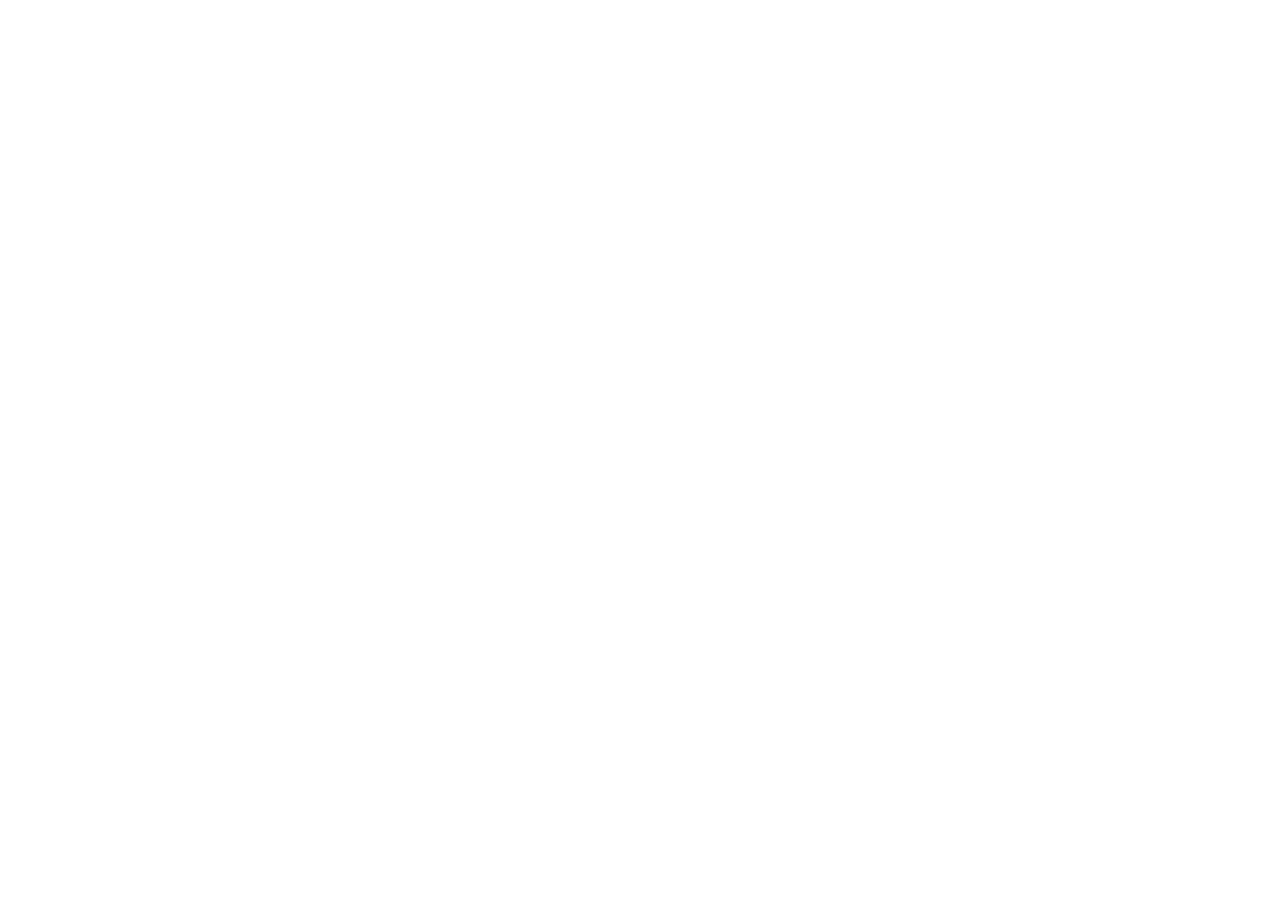
==== commit ee68be2b: "Update index.html" ====
--- a/index.html
+++ b/index.html
@@ -1,834 +1,34 @@
 <!DOCTYPE html>
-<html lang="zh-CN">
+<html lang="en">
 
 <head>
     <meta charset="UTF-8">
     <meta http-equiv="X-UA-Compatible" content="IE=edge">
     <meta name="viewport" content="width=device-width, initial-scale=1.0">
-    <title>Angel的html教程</title>
-    <link rel="stylesheet" href="背景.css">
+    <title>Document</title>
 </head>
 
 <body>
+    <script type="text/javascript">
+        function browserRedirect() {
+            var sUserAgent = navigator.userAgent.toLowerCase();
+            var bIsIpad = sUserAgent.match(/ipad/i) == "ipad";
+            var bIsIphoneOs = sUserAgent.match(/iphone os/i) == "iphone os";
+            var bIsMidp = sUserAgent.match(/midp/i) == "midp";
+            var bIsUc7 = sUserAgent.match(/rv:1.2.3.4/i) == "rv:1.2.3.4";
+            var bIsUc = sUserAgent.match(/ucweb/i) == "ucweb";
+            var bIsAndroid = sUserAgent.match(/android/i) == "android";
+            var bIsCE = sUserAgent.match(/windows ce/i) == "windows ce";
+            var bIsWM = sUserAgent.match(/windows mobile/i) == "windows mobile";
+            if (bIsIpad || bIsIphoneOs || bIsMidp || bIsUc7 || bIsUc || bIsAndroid || bIsCE || bIsWM) {
+                window.location = "https://html.github.io/pe.html" <!--手机-->
+            } else {
+                window.location = "https://html.github.io/pc.html" <!--pc-->
+            }
+        }
 
-
-    <h1>HTML5教程</h1>
-    <h3 class="center">————Angel_group</h3>
-    <h6 class="分割线">————————————————————————————————————————————————————————————————————————————————————</h6>
-    <div class="sidenav">
-        <h1 class="导航标题">
-            导航栏
-        </h1>
-        <a href="#1" class="导航栏">了解网页</a>
-        <a href="#2" class="导航栏">了解浏览器</a>
-        <a href="#3" class="导航栏">了解网页开发工具</a>
-        <a href="#4" class="导航栏">了解Web标准</a>
-        <a href="#5" class="导航栏">了解HTML语法规范</a>
-        <a href="#6" class="导航栏">了解HTML基本结构标签</a>
-        <a href="#7" class="导航栏">HTML常用标签 ▼</a>
-        <a href="#8" class="导航栏1">标题标签</a>
-        <a href="#9" class="导航栏1">段落标签</a>
-        <a href="#10" class="导航栏1">换行标签</a>
-        <a href="#11" class="导航栏1">文本格式化标签</a>
-        <a href="#12" class="导航栏1">&lt;div&gt;和&lt;span&gt;盒子标签</a>
-        <a href="#13" class="导航栏1">图像标签</a>
-        <a href="#14" class="导航栏1">超链接标签</a>
-        <a href="#15" class="导航栏1">注释标签和特殊字符</a>
-        <a href="#16" class="导航栏1">表格标签</a>
-        <a href="#17" class="导航栏1">列表标签</a>
-        <a href="#18" class="导航栏1">表单标签</a>
-    </div>
-    <!-- ———————————————————————————————————————————————————————————————————————————————————— -->
-    <div class="main">
-        <p id="1">
-            网站是由HTML制作的网页集合<br />
-            网页是网站中的一页，为html格式，通过浏览器阅读<br />
-            网页是构成网站的基本元素，通常由图片、链接、文字、声音等元素组成<br />
-            网页常为以htm或html为后缀的文件，因此称为html文件
-        </p>
-        <p>
-            HTML指的是超文本标记语言(Hyper Text Markup Language)，他是描述网页的一种语言<br />
-            HTML不是编程语言，而是标记语言(markup language)
-        </p>
-        <h6 class="分割线">————————————————————————————————————————————————————————————————————————————————————</h6>
-
-        <h2 id="2">浏览器</h2>
-        <p>浏览器是网页显示/运行的平台，常用的有IE、谷歌(Chrome)、Safri和Opera等，平时称为五大浏览器</p>
-        <p>浏览器内核(渲染引擎)负责读取网页内容，整理讯息，计算网页显示方式并显示页面</p>
-        <table>
-            <tr>
-                <th>浏览器</th>
-                <th>内核</th>
-                <th>备注</th>
-            </tr>
-            <tr>
-                <td>IE</td>
-                <td>Trident</td>
-                <td>IE、猎豹安全、360极速浏览器、百度浏览器</td>
-            </tr>
-            <tr>
-                <td>firefox</td>
-                <td>Gecko</td>
-                <td>火狐浏览器内核</td>
-            </tr>
-            <tr>
-                <td>Safari</td>
-                <td>Webkit</td>
-                <td>苹果浏览器内核</td>
-            </tr>
-            <tr>
-                <td>Chrome/Opera</td>
-                <td>Blink</td>
-                <td>Chrome/Opera浏览器内核，Blink为Webkit分支</td>
-            </tr>
-            <tr>
-                <td colspan="3">国内浏览器一般使用Webkit、Blink内核</td>
-            </tr>
-        </table>
-        <h6 class="分割线">————————————————————————————————————————————————————————————————————————————————————</h6>
-
-        <h2 id="3">网页开发工具 VSCode</h2>
-        <p>
-            VSCode是微软发布的一款免费开发工具，有自动补全等多种功能
-            <a href="https://pan.bilnn.cn/s/5y9zhP" target="_blank" class="链接">
-                点击下载
-            </a>
-        </p>
-        <h4>快捷键</h4>
-        <ol>
-            <li>新建文件Ctrl+N</li>
-            <li>保存Ctrl+ +/-</li>
-            <li>生成骨架结构!+Tab</li>
-        </ol>
-        <h4>
-            VSCode生成的骨架标签新增代码
-        </h4>
-        <ol>
-            <li>&lt;!DOCTYPE&gt;标签，文档类型声明，表明HTML版本</li>
-            <li>lang语言 en=英文|zh-CN=中文|fr=法文<br />
-                &lt;html lang="en"&gt;标签，告诉浏览器为英文网站</li>
-            <li>Charset字符集:CB2312=简中|BlG5=繁中|GBK=CB2312+BlG5<br />
-                UTF-8为万国码，包含世界所有国家的字符<br />
-                &lt;meta charset="UTF-8"&gt;采用UTF-8字符集</li>
-        </ol>
-        <h6 class="分割线">————————————————————————————————————————————————————————————————————————————————————</h6>
-
-        <h2 id="4">Web标准</h2>
-        <p>
-            Web标准是由W3C组织和其他标准化组织制定的一系列标准的集合<br />
-            W3C(万维网联盟)是国际最著名的标准化组织
-        </p>
-        <h4>Web标准的作用</h4>
-        <ol>
-            <li>使页面更统一</li>
-            <li>让Web发展前景更广阔</li>
-            <li>内容能被更广泛的设备访问</li>
-            <li>更易被搜索引擎搜索</li>
-            <li>降低网站流量费用</li>
-            <li>使网站更易维护</li>
-            <li>提高页面浏览速度</li>
-        </ol>
-        <h4>Web标准的构成</h4>
-        <table>
-            <tr>
-                <td>结构(Structure)</td>
-                <td>用于对网页元素进行整理和分类</td>
-                <td>现阶段为HTML</td>
-            </tr>
-            <tr>
-                <td>表现(Presentaion)</td>
-                <td>用于设置网页元素的版式，颜色，大小等外观样式</td>
-                <td>主要是CSS</td>
-            </tr>
-            <tr>
-                <td>行为(Behavior)</td>
-                <td>用于对网页模型的定义及交互的编写</td>
-                <td>现阶段主要是Js(Javascript)</td>
-            </tr>
-            <tr>
-                <td>Web标准提出的最佳体验方案:结构，表现，行为相分离</td>
-                <td>结构写到HTML文件中，表现写到CSS文件中，行为写到Javascript文件中</td>
-                <td>三者中结构(HTML)最为重要</td>
-            </tr>
-        </table>
-        <h6 class="分割线">————————————————————————————————————————————————————————————————————————————————————</h6>
-
-        <h2 id="5">
-            HTML语法规范
-        </h2>
-        <ol>
-            <li>所有的标签都在&lt;&gt;中</li>
-            <li>大多数标签为双标签，如&lt;html&gt;&lt;/html&gt;<br />
-                第一个为开始标签，第二个为结束标签</li>
-            <li>少部分标签为单标签，如&lt;br/&gt;</li>
-        </ol>
-        <h4>双标签关系</h4>
-        <table>
-            <tr>
-                <td>包含关系</td>
-                <td>
-                    &lt;html&gt;<br />
-                    &nbsp;&nbsp;&nbsp;&nbsp;&nbsp;&nbsp;&nbsp;&nbsp;&nbsp;&nbsp;&nbsp;&nbsp;&lt;title&gt;&lt;/title&gt;<br />
-                    &lt;/html&gt;
-                </td>
-            </tr>
-            <tr>
-                <td>并列关系</td>
-                <td class="bg">
-                    &lt;head&gt;&lt;/head&gt;<br />
-                    &lt;body&gt;&lt;/body&gt;
-                </td>
-            </tr>
-        </table>
-        <h6 class="分割线">————————————————————————————————————————————————————————————————————————————————————</h6>
-
-        <h2 id="6">HTML基本结构标签</h2>
-        <p>
-            每个网页都会有一个基本结构标签(骨架标签)，页面内容也是在这些基本标签上书写的<br />
-            HTML页面也称为HTML文档<br />
-        </p>
-        <div class="演示">
-            &lt;html&gt;<br />
-            &nbsp;&nbsp;&nbsp;&nbsp;&nbsp;&nbsp;&nbsp;&nbsp;&nbsp;&nbsp;&nbsp;&nbsp;&lt;head&gt;<br />
-            &nbsp;&nbsp;&nbsp;&nbsp;&nbsp;&nbsp;&nbsp;&nbsp;&nbsp;&nbsp;&nbsp;&nbsp;&nbsp;&nbsp;&nbsp;&nbsp;&nbsp;&nbsp;&nbsp;&nbsp;&nbsp;&nbsp;&nbsp;&nbsp;&lt;title&gt;我的网页标题&lt;/title&gt;<br />
-            &nbsp;&nbsp;&nbsp;&nbsp;&nbsp;&nbsp;&nbsp;&nbsp;&nbsp;&nbsp;&nbsp;&nbsp; &lt;/head&gt;<br />
-            &nbsp;&nbsp;&nbsp;&nbsp;&nbsp;&nbsp;&nbsp;&nbsp;&nbsp;&nbsp;&nbsp;&nbsp;&lt;body&gt;<br />
-            &nbsp;&nbsp;&nbsp;&nbsp;&nbsp;&nbsp;&nbsp;&nbsp;&nbsp;&nbsp;&nbsp;&nbsp;&nbsp;&nbsp;&nbsp;&nbsp;&nbsp;&nbsp;&nbsp;&nbsp;&nbsp;&nbsp;&nbsp;&nbsp;&lt;h1&gt;我的网页&lt;h1&gt;<br />
-            &nbsp;&nbsp;&nbsp;&nbsp;&nbsp;&nbsp;&nbsp;&nbsp;&nbsp;&nbsp;&nbsp;&nbsp;&lt;/body&gt;<br />
-            &lt;/html&gt;
-        </div>
-        <br />
-        <table>
-            <tr>
-                <th>标签名</th>
-                <th>定义</th>
-                <th>说明</th>
-            </tr>
-            <tr>
-                <td>&lt;html&gt;&lt;/html&gt;</td>
-                <td>HTML标签</td>
-                <td>页面中最大的标签，称为根标签</td>
-            </tr>
-            <tr>
-                <td>&lt;head&gt;&lt;/head&gt;</td>
-                <td>文档的头部</td>
-                <td>head标签中必须有title标签</td>
-            </tr>
-            <tr>
-                <td>&lt;title&gt;&lt;/title&gt;</td>
-                <td>文档的标题</td>
-                <td>让页面拥有一个属于自己的网页标题</td>
-            </tr>
-            <tr>
-                <td>&lt;body&gt;&lt;/body&gt;</td>
-                <td>文档的主体</td>
-                <td>元素包含文档的所有页面内容都放在&lt;body&gt;内</td>
-            </tr>
-            <tr>
-                <td>&lt;h1&gt;&lt;/h1&gt;</td>
-                <td>文档的正文标题</td>
-                <td>正文中的标题，后跟数字越大，字号越小</td>
-            </tr>
-        </table>
-        <h6 class="分割线">————————————————————————————————————————————————————————————————————————————————————</h6>
-
-        <h2 id="7">HTML常用标签</h2>
-
-        <h4 id="8">标题标签&lt;h1&gt;-&lt;h6&gt;</h4>
-        <p>
-            单词head的缩写，意为头部、标题<br />
-            标签语义：作为标题使用，并且依据重要性递减数字
-        </p>
-        <br />
-
-        <h4 id="9">段落标签&lt;p&gt;&lt;/p&gt;</h4>
-        <p>
-            单词paragraph的缩写，意为段落<br>
-            标签语义：可以把HTML文档分割为若干段落(段落之间换行)
-        </p>
-        <br />
-
-        <h4 id="10">换行标签&lt;br/&gt;</h4>
-        <p>
-            单词break的缩写，意为打断、换行<br />
-            标签语义：强制换行(单纯换行，不空行)
-        </p>
-        <br />
-
-        <h4 id="11">文本格式化标签</h4>
-        <table>
-            <tr>
-                <th>语义</th>
-                <th>标签</th>
-            </tr>
-            <tr>
-                <td>加粗</td>
-                <td>&lt;strong&gt;&lt;/strong&gt;或&lt;b&gt;&lt;/b&gt;
-            </tr>
-            <tr>
-                <td>倾斜</td>
-                <td>&lt;em&gt;&lt;/em&gt;或&lt;i&gt;&lt;/i&gt;</td>
-            </tr>
-            <tr>
-                <td>删除线</td>
-                <td>&lt;del&gt;&lt;/del&gt;或&lt;s&gt;&lt;/s&gt;</td>
-            </tr>
-            <tr>
-                <td>下划线</td>
-                <td>&lt;ins&gt;&lt;/ins&gt;或&lt;u&gt;&lt;/u&gt;</td>
-            </tr>
-            <tr>
-                <td colspan="2">推荐使用前面一组，语义更强烈</td>
-            </tr>
-        </table>
-        <br />
-
-        <h4 id="12">&lt;div&gt;和&lt;span&gt;标签(为装内容的盒子)</h4>
-        <p>
-            div为division缩写，意为割、分区<br />
-            span意为跨度、跨越<br />
-            &lt;div&gt;标签，一行只能放一个，是大盒子<br />
-            &lt;span&gt;标签，一行只能放多个，是小盒子
-        </p>
-        <br />
-
-        <h4 id="13">图像标签</h4>
-        <p>
-            在HTML标签中&lt;img&gt;用于定义HTML页面的图像<br />
-            &lt;img src="图像链接或路径/"&gt;<br />
-            单词image的缩写，意为图像<br />
-            src是&lt;img&gt;的必须属性，用于指定图像的链接和路径
-        </p>
-        <table>
-            <tr>
-                <th>属性</th>
-                <th>属性值</th>
-                <th>说明</th>
-            </tr>
-            <tr>
-                <td>src</td>
-                <td>图像路径</td>
-                <td>必须属性</td>
-            </tr>
-            <tr>
-                <td>alt</td>
-                <td>文本</td>
-                <td>替换文本，当图像不能显示时，会显示此文本</td>
-            </tr>
-            <tr>
-                <td>title</td>
-                <td>文本</td>
-                <td>提示文本，鼠标放在图像上显示的文字</td>
-            </tr>
-            <tr>
-                <td>width</td>
-                <td>像素</td>
-                <td>设置图像宽度</td>
-            </tr>
-            <tr>
-                <td>heigh</td>
-                <td>像素</td>
-                <td>设置图像高度</td>
-            </tr>
-            <tr>
-                <td>border</td>
-                <td>像素</td>
-                <td>设置图像边框的粗细</td>
-            </tr>
-        </table>
-        <br />
-
-        <h4 id="14">超链接标签</h4>
-        <p>&lt;a&gt;用于定义超链接，作用是从一个页面链接到另一个页面<br />
-            &lt; href="跳转目标" target="目标窗口弹出方式"&gt;文本或图像&lt;/a&gt;<br />
-            单词anchor的缩写，意为锚</p>
-        <table>
-            <tr>
-                <th>属性</th>
-                <th>作用</th>
-            </tr>
-            <tr>
-                <td>href</td>
-                <td>为必须属性，用于指定，目标URL地址(链接)</td>
-            </tr>
-            <tr>
-                <td>target</td>
-                <td>用于指定链接窗口打开方式，_self为默认值，_blank为在新窗口打开</td>
-            </tr>
-        </table>
-        <br />
-        <table>
-            <tr>
-                <th colspan="3">链接分类</th>
-            </tr>
-            <tr>
-                <th>类型</th>
-                <th>作用</th>
-                <th>举例</th>
-            </tr>
-            <tr>
-                <td>外部链接</td>
-                <td>访问外部页面</td>
-                <td>&lt;a href="http://www.baidu.com"&gt;百度&lt;/a&gt;</td>
-            </tr>
-            <tr>
-                <td>内部链接</td>
-                <td>直接访问内部页面名称</td>
-                <td>&lt;a href="index.html"&gt;首页&lt;/a&gt;</td>
-            </tr>
-            <tr>
-                <td>空链接</td>
-                <td>如果未确定URL目标时使用</td>
-                <td>&lt;a href="#"&gt;首页&lt;/a&gt;</td>
-            </tr>
-            <tr>
-                <td>下载链接</td>
-                <td>如果href的地址是一个文件或压缩包，会下载此文件</td>
-                <td>#</td>
-            </tr>
-            <tr>
-                <td>网页元素标签</td>
-                <td>网页中的元素都可以添加超链接</td>
-                <td>#</td>
-            </tr>
-            <tr>
-                <th th colspan="3">锚点链接</th>
-            </tr>
-            <tr>
-                <td>作用</td>
-                <td th colspan="2">点击链接时，可以快速定位到页面的某个位置</td>
-            </tr>
-            <tr>
-                <td>创建方法</td>
-                <td th colspan="2">
-                    1、在href属性中设置为"#名称"的形式，如&lt;a href="one"&gt;1&lt;a&gt;<br />
-                    2、找到目标位置标签，添加id属性等于刚才的名称，如&lt;h3 id="one"&gt;1的资料&lt/h3&gt;</td>
-            </tr>
-        </table>
-        <br />
-
-        <h4 id="15">注释标签和特殊字符</h4>
-        <p>注释标签:如果需要添加一些便于阅读和理解但又不需要在页面中显示的注释文字，就需要使用注释标签<br />
-            注释标签以"&lt;!--"开头，以"--&gt;"结尾，或使用快捷键Ctrl+/</p>
-        <table>
-            <tr>
-                <th>特殊字符</th>
-                <th>描述</th>
-                <th>代码</th>
-                <th>特殊字符</th>
-                <th>描述</th>
-                <th>代码</th>
-            </tr>
-            <tr>
-                <td>&lt;</td>
-                <td>大于号</td>
-                <td>&amp;lt;</td>
-                <td>&gt;</td>
-                <td>大于号</td>
-                <td>&amp;gt;</td>
-            </tr>
-            <tr>
-                <td>&amp;</td>
-                <td>和号</td>
-                <td>&amp;amp;</td>
-                <td>&yen;</td>
-                <td>人民币</td>
-                <td>&amp;yen;</td>
-            </tr>
-            <tr>
-                <td>&copy;</td>
-                <td>版权</td>
-                <td>&amp;copy;</td>
-                <td>&reg;</td>
-                <td>注册商标</td>
-                <td>&amp;reg;</td>
-            </tr>
-            <tr>
-                <td>&deg;</td>
-                <td>摄氏度</td>
-                <td>&amp;deg;</td>
-                <td>&plusmn;</td>
-                <td>正负号</td>
-                <td>&amp;plusmn;</td>
-            </tr>
-            <tr>
-                <td>&times;</td>
-                <td>乘号</td>
-                <td>&amp;times</td>
-                <td>&divide;</td>
-                <td>除号</td>
-                <td>&amp;divide;</td>
-            </tr>
-            <tr>
-                <td>&sup2;</td>
-                <td>平方2(上标2)</td>
-                <td>&amp;sup2;</td>
-                <td rowspan="2">&nbsp;</td>
-                <td rowspan="2">空格符</td>
-                <td rowspan="2">&amp;nbsp;</td>
-            </tr>
-            <tr>
-                <td>&sup3;</td>
-                <td>平方3(上标3)</td>
-                <td>&amp;sup3;</td>
-            </tr>
-        </table>
-        <br />
-
-        <h4 id="16">表格标签</h4>
-        <div class="演示">
-            &lt;table&gt;<br />
-            &nbsp;&nbsp;&nbsp;&nbsp;&nbsp;&nbsp;&nbsp;&nbsp;&nbsp;&nbsp;&nbsp;&nbsp;&lt;tr&gt;<br />
-            &nbsp;&nbsp;&nbsp;&nbsp;&nbsp;&nbsp;&nbsp;&nbsp;&nbsp;&nbsp;&nbsp;&nbsp;&nbsp;&nbsp;&nbsp;&nbsp;&nbsp;&nbsp;&nbsp;&lt;td&gt;单元格中文字&lt;/td&gt;<br />
-            &nbsp;&nbsp;&nbsp;&nbsp;&nbsp;&nbsp;&nbsp;&nbsp;&nbsp;&nbsp;&nbsp;&nbsp;&lt;/tr&gt;<br />
-            &lt;/table&gt;
-        </div>
-        <br />
-        <table>
-            <tr>
-                <th>标签</th>
-                <th>作用</th>
-                <th>备注</th>
-            </tr>
-            <tr>
-                <td>&lt;table&gt;&lt;/table&gt;</td>
-                <td colspan="2">用于定义表格的标签</td>
-            </tr>
-            <tr>
-                <td>&lt;tr&gt;&lt;/tr&gt;</td>
-                <td>用于定义表格中的横行</td>
-                <td>必须在&lt;table&gt;&lt;/table&gt;标签内</td>
-            </tr>
-            <tr>
-                <td>&lt;td&gt;&lt;/td&gt;</td>
-                <td>用于定义表格中横行中的单元格</td>
-                <td>
-                    必须在&lt;tr&gt;&lt;/tr&gt;标签内<br />
-                    td(tabledata)指表格数据，即数据单元格的内容
-                </td>
-            </tr>
-            <tr>
-                <td>&lt;th&gt;&lt;th&gt;</td>
-                <td>与&lt;td&gt;&lt;/td&gt;相比，&lt;th&gt;&lt;th&gt;会使文字居中并加粗</td>
-                <td>th(table head)为头单元格标签<br />
-                    必须在&lt;tr&gt;&lt;/tr&gt;标签内
-                </td>
-            </tr>
-        </table>
-        <br />
-        <table>
-            <tr>
-                <th>属性名</th>
-                <th>属性值</th>
-                <th>描述</th>
-            </tr>
-            <tr>
-                <td>align</td>
-                <td>left、center、right</td>
-                <td>规定表格相对周围元素的对齐方式</td>
-            </tr>
-            <tr>
-                <td>border</td>
-                <td>1或""</td>
-                <td>规定表格是否有边框，默认""为无边框</td>
-            </tr>
-            <tr>
-                <td>cellpadding</td>
-                <td>像素值</td>
-                <td>规定单元边与其内容的空白，默认1像素</td>
-            </tr>
-            <tr>
-                <td>cellspacing</td>
-                <td>像素值</td>
-                <td>规定单元格之间的空白，默认2像素</td>
-            </tr>
-            <tr>
-                <td>width</td>
-                <td>像素值或百分比</td>
-                <td>规定表格的宽度</td>
-            </tr>
-        </table>
-        <br />
-        <table>
-            <tr>
-                <th colspan="3">表格骨架结构<br />
-                    (与普通骨架结构使用方法相同，但非必要，只做分类使用)</th>
-            </tr>
-            <tr>
-                <th>标签</th>
-                <th>作用</th>
-                <th>备注</th>
-            </tr>
-            <tr>
-                <td>&lt;thead&gt;&lt;/thead&gt;</td>
-                <td>用于定义表格的头部</td>
-                <td>可包含&lt;th&gt;&lt;td&gt;</td>
-            </tr>
-            <tr>
-                <td>&lt;tbody&gt;&lt;/tbody&gt;</td>
-                <td>用于定义表格的主体</td>
-                <td>主要用于放数据本体</td>
-            </tr>
-        </table>
-        <br />
-        <table>
-            <tr>
-                <th colspan="3">合并单元格</th>
-            </tr>
-            <tr>
-                <th>合并类型</th>
-                <th>代码</th>
-                <th>目标单元格</th>
-            </tr>
-            <tr>
-                <td>跨行合并（上下）</td>
-                <td>rowspan="合并单元格的个数"</td>
-                <td>以上侧单元格为目标，写合并代码</td>
-            </tr>
-            <tr>
-                <td>跨列合并（左右）</td>
-                <td>colspan="合并单元格的个数"</td>
-                <td>以左侧单元格为目标，写合并代码</td>
-            </tr>
-        </table>
-
-        <h4 id="17">列表标签</h4>
-        <p>1、无序列表<br />
-            &lt;ol&gt;&lt;/ol&gt;标签用于定义有序列表，列表排序以数字显示<br />
-            &lt;li&gt;&lt;/li&gt;标签用于定义列表项</p>
-
-        <div class="演示">
-            &lt;ul&gt;<br />
-            &nbsp;&nbsp;&nbsp;&nbsp;&nbsp;&nbsp;&nbsp;&lt;li&gt;列表项&lt;/li&gt;<br />
-            &nbsp;&nbsp;&nbsp;&nbsp;&nbsp;&nbsp;&nbsp;&lt;li&gt;列表项2&lt;/li&gt;<br />
-            &nbsp;&nbsp;&nbsp;&nbsp;&nbsp;&nbsp;&nbsp;&lt;li&gt;......&lt;/li&gt;<br />
-            &lt;/ul&gt;
-        </div>
-        <ul>
-            <li>无序列表的各项间无顺序之分，是并列的</li>
-            <li>&lt;ul&gt;&lt;/ul&gt;中只能嵌套&lt;li&gt;&lt;/li&gt;标签</li>
-            <li>&lt;li&gt;&lt;/li&gt;之间相当于一个容器，可以容纳所有元素</li>
-            <li>无序列表会带有自己的样式属性，但在实际使用时，会使用CSS来设置(例如此句前面的黑点)</li>
-        </ul>
-        <p>2、有序列表<br />
-            &lt;ol&gt;&lt;/ol&gt;标签用于定义有序列表，列表排序以数字显示<br />
-            &lt;li&gt;&lt;/li&gt;标签用于定义列表项</p>
-        <ul>
-            <li>有序列表的各项间是有顺序的，其各项列表项会按照一定的顺序排列定义</li>
-            <li>&lt;ol&gt;&lt;/ol&gt;中只能嵌套&lt;li&gt;&lt;/li&gt;标签</li>
-            <li>&lt;li&gt;&lt;/li&gt;之间相当于一个容器，可以容纳所有元素</li>
-            <li>有序列表会带有自己的样式属性，但在实际使用时，会使用CSS来设置</li>
-        </ul>
-        <p>3、自定义列表<br />
-            &lt;dl&gt;&lt;/dl&gt;用于定义描述列表(或定义列表)<br />
-            &lt;dt&gt;&lt;/dt&gt;(定义项目/名字)和&lt;dd&gt;&lt;/dd&gt;在&lt;dl&gt;&lt;/dl&gt;内</p>
-        <div class="演示">
-            &lt;dl&gt;<br />
-            &nbsp;&nbsp;&nbsp;&nbsp;&nbsp;&nbsp;&nbsp;&lt;dt&gt;标题&lt;/dt&gt;<br />
-            &nbsp;&nbsp;&nbsp;&nbsp;&nbsp;&nbsp;&nbsp;&lt;dd&gt;内容&lt;/dd&gt;<br />
-            &nbsp;&nbsp;&nbsp;&nbsp;&nbsp;&nbsp;&nbsp;&lt;dd&gt;内容&lt;/dd&gt;<br />
-            &lt;/dl&gt;
-        </div>
-        <ul>
-            <li>&lt;dt&gt;&lt;/dt&gt;和&lt;dd&gt;&lt;/dd&gt;相比，&lt;dt&gt;字号更大，字体加粗</li>
-            <li>&lt;dl&gt;&lt;/dl&gt;只能包含&lt;dt&gt;&lt;/dt&gt;和&lt;dd&gt;&lt;/dd&gt;</li>
-            <li>&lt;dt&gt;&lt;/dt&gt;和&lt;dd&gt;&lt;/dd&gt;个数无限制，一般是一个&lt;dt&gt;对应多个&lt;dd&gt</li>
-        </ul>
-        <p>总结</p>
-        <table>
-            <tr>
-                <th>列表分类</th>
-                <th>标签</th>
-                <th>说明</th>
-                <th>备注</th>
-            </tr>
-            <tr>
-                <td>无序列表</td>
-                <td>&lt;ul&gt;&lt;/ul&gt;</td>
-                <td>无顺序</td>
-                <td rowspan="2">里面只能包含&lt;li&gt;，&lt;li&gt;内可包含任何标签</td>
-            </tr>
-            <tr>
-                <td>有序列表</td>
-                <td>&lt;ol&gt;&lt;/ol&gt;</td>
-                <td>有顺序</td>
-            </tr>
-            <tr>
-                <td>自定义列表</td>
-                <td>&lt;dl&gt;&lt;/dl&gt;</td>
-                <td>里面只能包含&lt;dt&gt;和&lt;dd&gt;</td>
-                <td>&lt;dt&gt;和&lt;dd&gt;内可以放任何标签</td>
-            </tr>
-        </table>
-
-        <h4 id="18">表单标签</h4>
-        <p>使用表单的目的是为了收集用户信息<br />
-            在HTML中，一个完整的表单通常由表单域、表单控件(表单元素)和提示信息组成<br />
-            <img src="表单.png">
-        </p>
-        <p>表单域<br />
-            表单域是一个包含表单元素的区域<br />
-            在HTML标签中，&lt;form&gt;&lt;/form&gt;标签用于定义表单域，以实现用户信息的收集和传递<br />
-            &lt;form&gt;&lt;/form&gt;会把它范围内的表单元素信息提交个服务器</p>
-        <div class="演示">
-            <p>&lt;form action="url地址" method="提交方式" name="表单域名称"&gt;<br />
-                &nbsp;&nbsp;&nbsp;&nbsp;&nbsp;&nbsp;&nbsp;&nbsp;&nbsp;&nbsp;&nbsp;各种表单元素控件<br />
-                &lt;/form&gt;</p>
-        </div>
-        <table>
-            <tr>
-                <th>属性</th>
-                <th>属性值</th>
-                <th>作用</th>
-            </tr>
-            <tr>
-                <td>action</td>
-                <td>url地址</td>
-                <td>用于指定并处理表单数据的服务器程序的url地址</td>
-            </tr>
-            <tr>
-                <td>method</td>
-                <td>get/post</td>
-                <td>用于设置表单数据的提交方式</td>
-            </tr>
-            <tr>
-                <td>name</td>
-                <td>名称</td>
-                <td>用于指定表单的名称，以区分一个页面中的多个表单域</td>
-            </tr>
-        </table>
-        <p>
-            表单控件(表单元素)<br />
-            在表单域中可以定义各种表单元素，这些表单元素就是允许用户在表单中输入或选择的内容控件
-        </p>
-        <ul>
-            <li>input输入元素</li>
-            <li>select下拉元素</li>
-            <li>textarea文本域元素</li>
-        </ul>
-        <p>1、&lt;input&gt;表单元素<br />
-            在&lt;input&gt;标签中，包含一个type属性，根据不同的type属性，输入字段可以为多种形式<br />
-            &lt;input type=属性值/&gt;&nbsp;&nbsp;(input为单标签)</p>
-        <table>
-            <tr>
-                <th>属性值</th>
-                <th>描述</th>
-            </tr>
-            <tr>
-                <td>button</td>
-                <td>定义可点击按钮(通常用于通过Javascript启动脚本)</td>
-            </tr>
-            <tr>
-                <td>checkbox</td>
-                <td>定义复选框</td>
-            </tr>
-            <tr>
-                <td>file</td>
-                <td>定义输入字段和"浏览"按钮,供文件上传</td>
-            </tr>
-            <tr>
-                <td>hidden</td>
-                <td>定义隐藏的输入字段</td>
-            </tr>
-            <tr>
-                <td>image</td>
-                <td>定义图像形式的提交按钮</td>
-            </tr>
-            <tr>
-                <td>password</td>
-                <td>定义密码字段，该字段字符为掩码</td>
-            </tr>
-            <tr>
-                <td>radio</td>
-                <td>定义单选按钮</td>
-            </tr>
-            <tr>
-
-                <td>reset</td>
-                <td>定义重置按钮(清除表单中所有数据)</td>
-            </tr>
-            <tr>
-                <td>submit</td>
-                <td>定义提交按钮(将表单数据发送到服务器)</td>
-            </tr>
-            <tr>
-                <td>text</td>
-                <td>定义单行的输入字段，用户可在其输入文本，默认宽度为20个字符</td>
-            </tr>
-        </table>
-        <table>
-            <tr>
-                <th>属性</th>
-                <th>属性值</th>
-                <th>描述</th>
-            </tr>
-            <tr>
-                <td>name</td>
-                <td>用户自定义</td>
-                <td>定义input元素名称</td>
-            </tr>
-            <tr>
-                <td>value</td>
-                <td>用户自定义</td>
-                <td>规定input元素的值</td>
-            </tr>
-            <tr>
-                <td>checked</td>
-                <td>checked</td>
-                <td>规定input元素首次加载时应被选中</td>
-            </tr>
-            <tr>
-                <td>maxlength</td>
-                <td>正整数</td>
-                <td>规定输入字段中字符的最大长度</td>
-            </tr>
-            <tr>
-                <td colspan="3">
-                    <ol>
-                        <li>name为表单元素的名字，要求单选按钮和复选框要有相同的name值</li>
-                        <li>value用于在input表单元素内进行提示</li>
-                        <li>checked主要用于单选按钮或复选按钮，即进入页面时自动勾选</li>
-                    </ol>
-                </td>
-            </tr>
-        </table>
-        <p>2、&lt;select&gt;下拉表单元素<br />
-            在页面中，如果有多个选项让用户选择，并要节约页面空间时，可以使用&lt;select&gt;标签控件定义下拉列表</p>
-        <div class="演示">
-            &lt;select&gt;<br />
-            &nbsp;&nbsp;&nbsp;&nbsp;&nbsp;&nbsp;&nbsp;&nbsp;&nbsp;&nbsp;&nbsp;&nbsp;&lt;option&gt;选项1&lt;/option&gt;<br />
-            &nbsp;&nbsp;&nbsp;&nbsp;&nbsp;&nbsp;&nbsp;&nbsp;&nbsp;&nbsp;&nbsp;&nbsp;&lt;option&gt;选项2&lt;/option&gt;<br />
-            &nbsp;&nbsp;&nbsp;&nbsp;&nbsp;&nbsp;&nbsp;&nbsp;&nbsp;&nbsp;&nbsp;&nbsp;&lt;option&gt;......&lt;/option&gt;<br />
-            &lt;/select&gt;
-        </div>
-        <div class="演示">
-            <ul>
-                <li>&lt;select&gt;至少包含一对&lt;option&gt;</li>
-                <li>若在&lt;option&gt;中定义一个selected="selected"，则此选项为默认选项<br />
-                    例:&lt;option selected="selected"&gt;</li>
-            </ul>
-        </div>
-        <p>3、&lt;textarea&gt;表单元素<br />
-            当用户输入多行文本时，使用&lt;textarea&gt;标签，常用于留言板，评论</p>
-        <div class="演示">
-            &lt;textarea rows="3" cols="20"&gt;<br />
-            &nbsp;&nbsp;&nbsp;&nbsp;&nbsp;&nbsp;&nbsp;文本内容<br />
-            &lt;/textarea&gt;
-        </div>
-        <div class="演示">
-            <ul>
-                <li>将"文本内容"替换为其他字符时，为文本域默认显示内容</li>
-                <li>cols="每行字数"，rows="显示的行数"，实际开发中使用CSS改变大小</li>
-            </ul>
-        </div>
-        <p>番外:&lt;label&gt;标签<br />
-            &lt;label&gt;标签用于绑定文本，用户点击&lt;label&gt;内文本时，会自动跳转到对应表单元素<br />
-            核心:&lt;label&gt;标签的for属性与对应的相关元素的id属性相同</p>
-        <div class="演示">
-            &lt;label for="sex"&gt;男&lt;/label&gt;<br />
-            &lt;input type="radio" name="sex" id="sex"&gt;
-        </div>
-    </div>
+        browserRedirect();
+    </script>
 </body>
 
 </html>
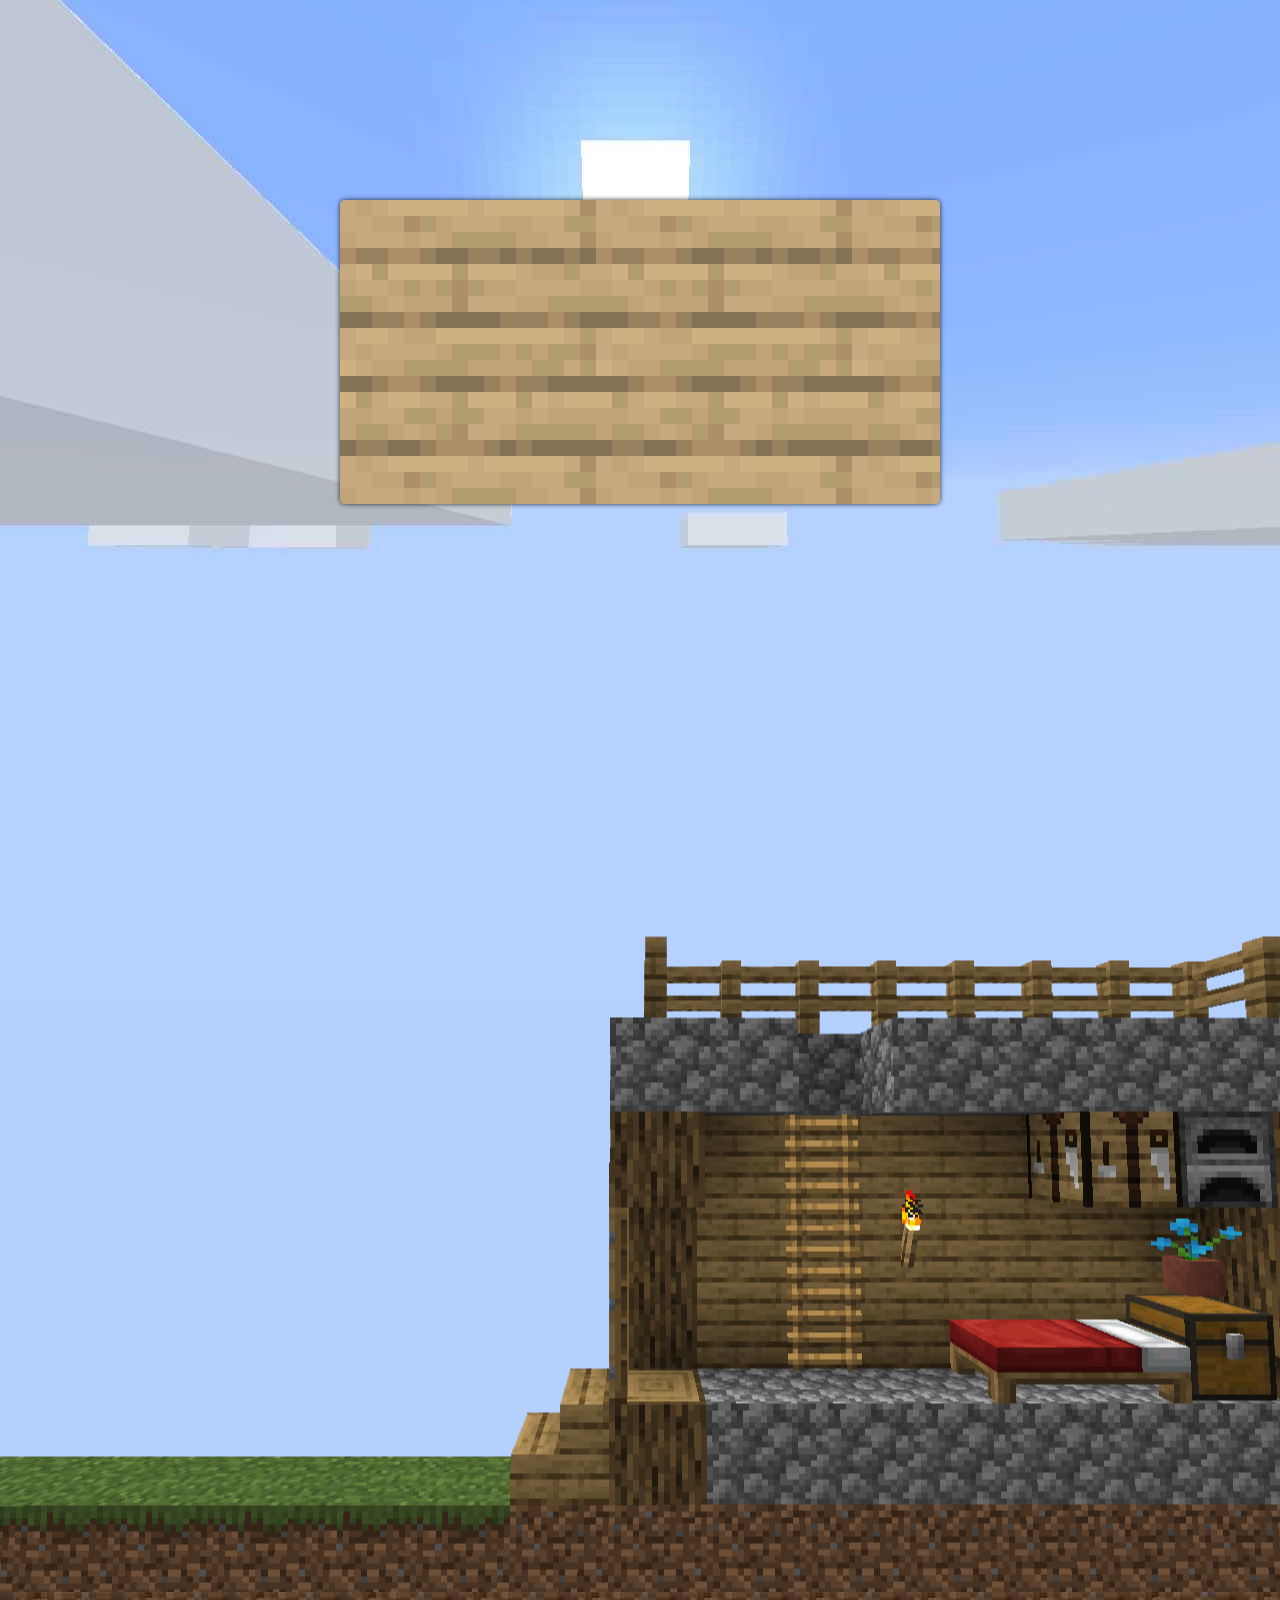
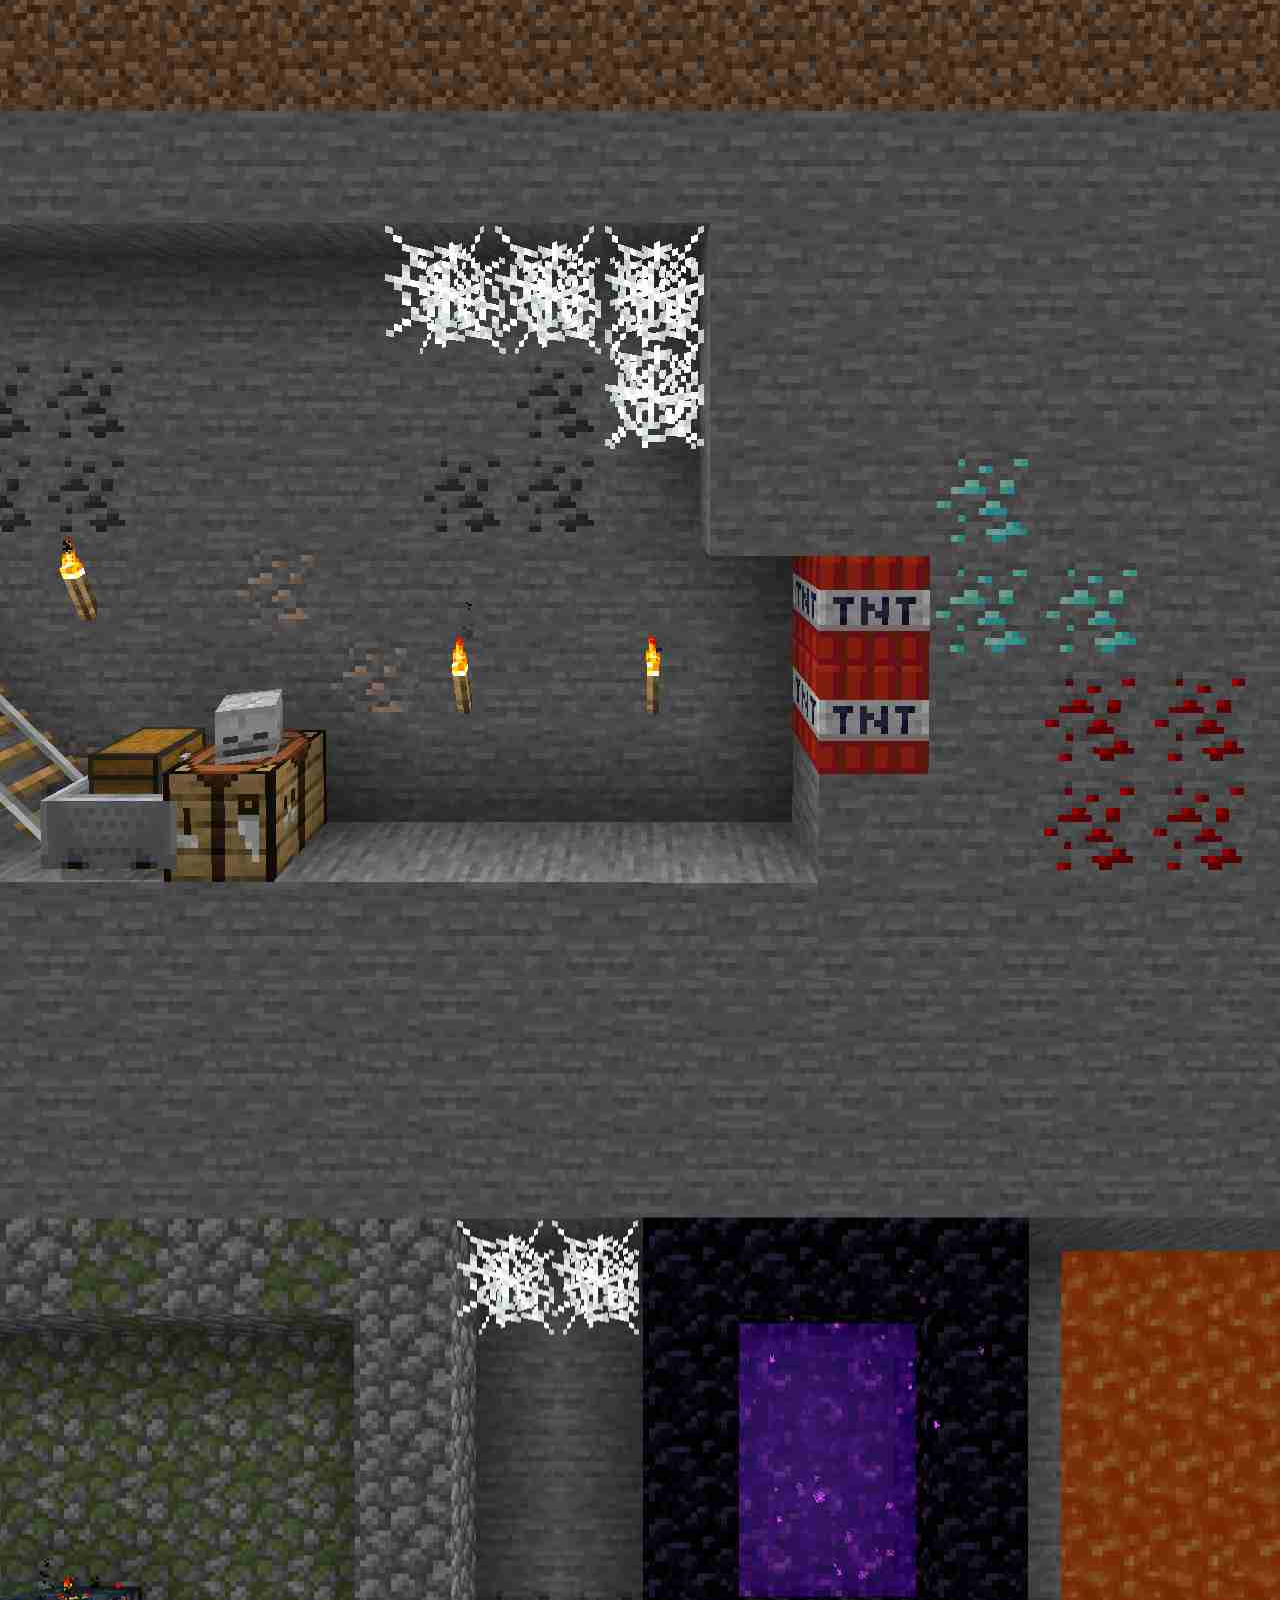
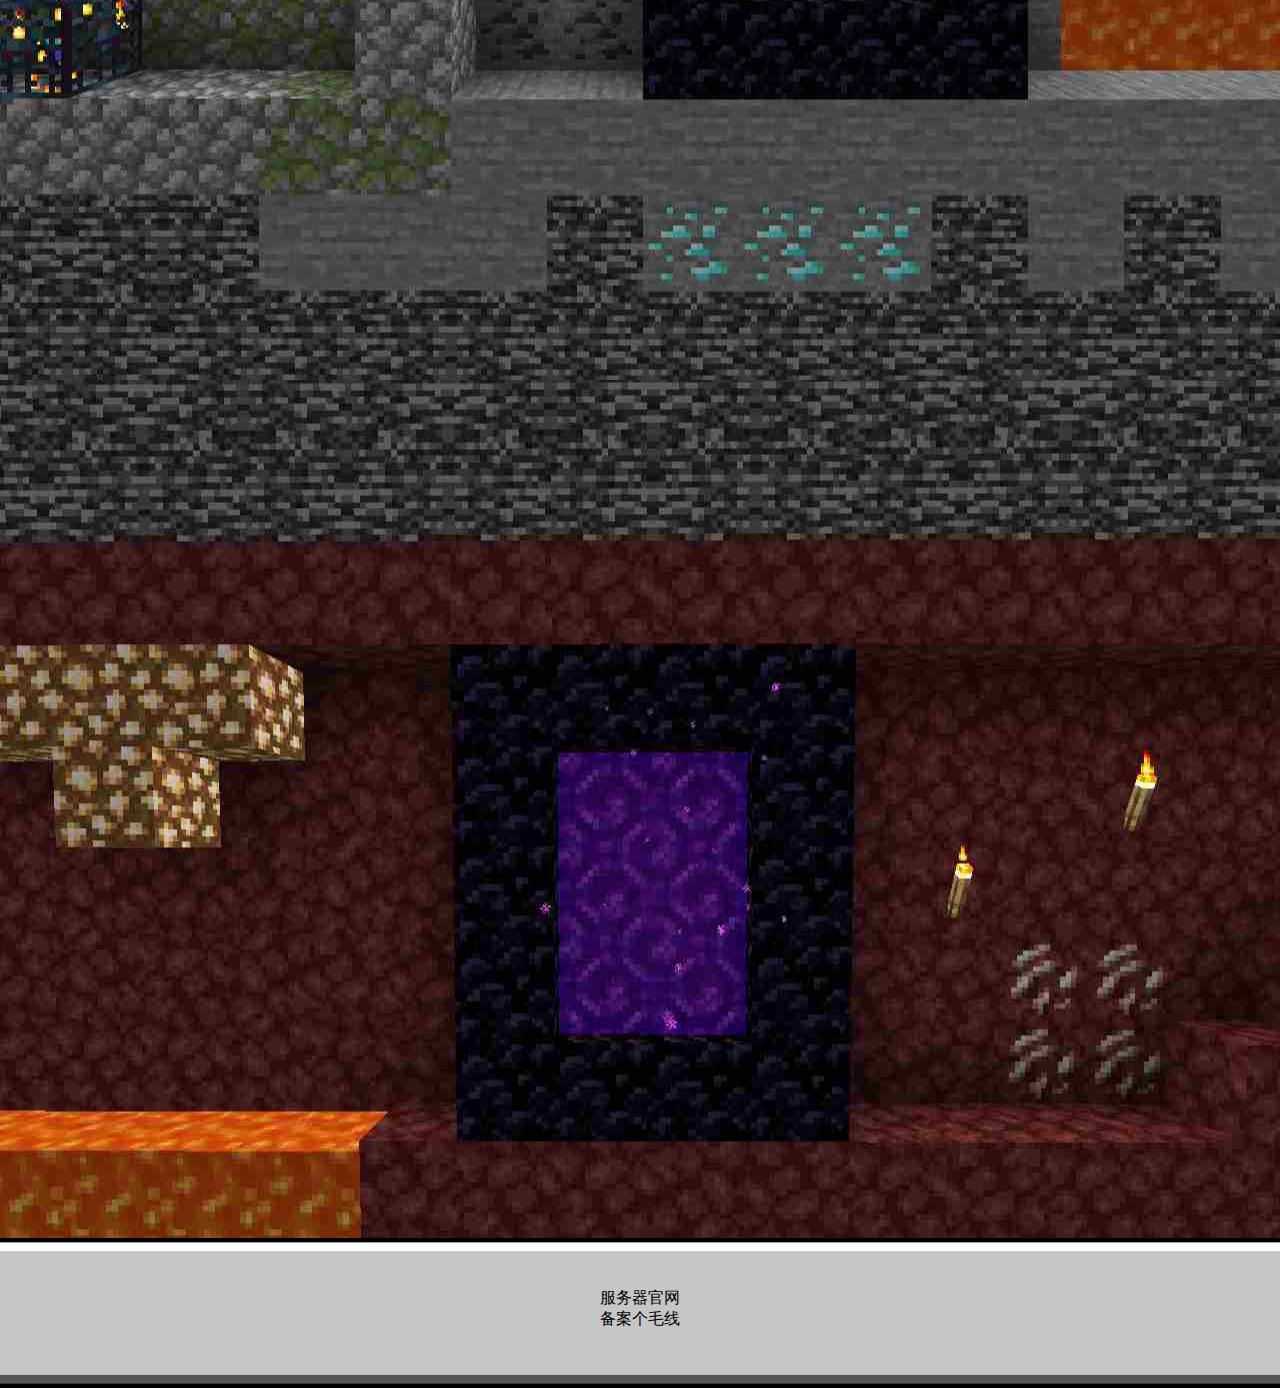
==== commit 5061204a: "Add files via upload" ====
--- a/index.html
+++ b/index.html
@@ -1,34 +1,134 @@
-<!DOCTYPE html>
-<html lang="en">
-
-<head>
-    <meta charset="UTF-8">
-    <meta http-equiv="X-UA-Compatible" content="IE=edge">
-    <meta name="viewport" content="width=device-width, initial-scale=1.0">
-    <title>Document</title>
-</head>
-
-<body>
-    <script type="text/javascript">
-        function browserRedirect() {
-            var sUserAgent = navigator.userAgent.toLowerCase();
-            var bIsIpad = sUserAgent.match(/ipad/i) == "ipad";
-            var bIsIphoneOs = sUserAgent.match(/iphone os/i) == "iphone os";
-            var bIsMidp = sUserAgent.match(/midp/i) == "midp";
-            var bIsUc7 = sUserAgent.match(/rv:1.2.3.4/i) == "rv:1.2.3.4";
-            var bIsUc = sUserAgent.match(/ucweb/i) == "ucweb";
-            var bIsAndroid = sUserAgent.match(/android/i) == "android";
-            var bIsCE = sUserAgent.match(/windows ce/i) == "windows ce";
-            var bIsWM = sUserAgent.match(/windows mobile/i) == "windows mobile";
-            if (bIsIpad || bIsIphoneOs || bIsMidp || bIsUc7 || bIsUc || bIsAndroid || bIsCE || bIsWM) {
-                window.location = "https://html.github.io/pe.html" <!--手机-->
-            } else {
-                window.location = "https://html.github.io/pc.html" <!--pc-->
-            }
-        }
-
-        browserRedirect();
-    </script>
-</body>
-
-</html>
+<!DOCTYPE html>
+<html lang="en">
+
+<head>
+    <meta charset="UTF-8">
+    <meta name="viewport" content="width=device-width, initial-scale=1.0">
+    <title>DAS服务器 - 公益addon生存服 丨 Minecraft服务器</title>
+    <meta name="description" content="这是一个丧失横行的末日丧尸服，欢迎各位玩家的入驻~">
+    <meta name="keywords" content="我的世界服务器,Minecraft服务器,Minecraft">
+    <link rel="stylesheet" type="text/css" href="static/css/nutscraft.css">
+    <link rel="stylesheet" type="text/css" href="static/css/font.css">
+    <link rel="stylesheet" type="text/css" href="static/css/viewer.min.css">
+    <link rel="icon" href="https://n0ts.gitee.io/cdn/nutscraft/favicon.ico">
+    <style>
+        * {
+            user-select: none;
+        }
+    </style>
+</head>
+
+<body>
+    <!-- 首页标题 -->
+    <div class="nutscraftBox Box1">
+        <div class="wow Box1-title">
+            <p class="wow Box1-title1">Welcome DAS</p>
+            <p class="wow Box1-title2">屠龙者也可不成恶龙</p>
+            <a href="#anchor1" scrollto="anchor1" class="wow scrollOnClick Box1-title-Buttom"
+                easing="smooth">More...</a>
+        </div>
+    </div>
+
+    <!-- 特色介绍 -->
+    <div class="nutscraftBox Box2">
+        <div id="anchor1"></div>
+        <div class="Box2-nutscraft">
+            <ul>
+                <li class="wow OutRight">
+                    <img src="static/picture/server.png" alt="server">
+                    <h2>稳定服务</h2>
+                    <p>本服务器采用家里云穿透多线服务器，保证了服务器的稳定性</p>
+                </li>
+                <li class="wow OutTop">
+                    <img src="static/picture/friend.png" alt="server">
+                    <h2>风格多变</h2>
+                    <p>本服同时提供了生存服与丧尸服，满足你的游玩需求</p>
+                </li>
+                <li class="wow OutTop">
+                    <img src="static/picture/nan.png" alt="server">
+                    <h2>公平公正</h2>
+                    <p>本服为公益服，只接受无条件赞助，任何玩家都是平等的，让玩家享受最公平的游戏环境</p>
+                </li>
+                <li class="wow OutLeft">
+                    <img src="static/picture/backup.png" alt="server">
+                    <h2>数据安全</h2>
+                    <p>服务器每天都会自动备份，并且安装有回档插件保驾护航，基本保障玩家数据安全</p>
+                </li>
+            </ul>
+            <a href="#anchor2" scrollto="anchor2" class="scrollOnClick Box2-More wow" easing="smooth">Next...</a>
+        </div>
+    </div>
+
+
+    <!-- 一些话 -->
+    <div class="nutscraftBox Box3">
+        <div id="anchor2"></div>
+        <div class="Box3-talk OutBottom wow">
+            <div class="Box3-talk-text">
+                <h1>服主的一些话</h1>
+                <p>服务器起步于2020年7月5日，从网易服到国际服，目前已走过<span id="time"></span>。</p>
+                <p>我曾是网易"快餐服"的受害者，我理解那种只有充钱才能变强的不快感，我想创建一个玩家和谐共处公益服务器，所以有了DAS。</p>
+                <p>历经三年，虽然服务器不温不火，但是我仍然在用热爱维持着服务器</p>
+                <p>三年来，服务器除了玩家捐款以外无任何收入，因为有你们，服务器才能坚持至今</p>
+                <p>服务器因你们变得更好</p>
+                <h2 class="Box3-talk-text-end">屠龙者也可不成恶龙</h2>
+            </div>
+        </div>
+        <a href="#anchor3" scrollto="anchor3" class="scrollOnClick Box3-More wow" easing="smooth">Next...</a>
+    </div>
+
+    <!-- 风景展示 -->
+    <div class="nutscraftBox Box4">
+        <div id="anchor3"></div>
+        <p class="Box4-Title OutBottom wow">风景一览</p>
+        <ul id="nutscraft">
+            <li>
+                <img src="static/picture/player1.jpg" alt="player1" class="OutTop wow">
+            </li>
+            <li>
+                <img src="static/picture/player2.jpg" alt="player2" class="OutBottom wow">
+            </li>
+            <li>
+                <img src="static/picture/player3.png" alt="player3" class="OutLeft wow">
+            </li>
+            <li>
+                <img src="static/picture/player4.jpg" alt="player4" class="OutRight wow">
+            </li>
+            <li>
+                <img src="static/picture/player5.jpg" alt="player5" class="OutTop wow">
+            </li>
+            <li>
+                <img src="static/picture/player6.jpg" alt="player6" class="OutBottom wow">
+            </li>
+        </ul>
+        <a href="#anchor4" scrollto="anchor4" class="scrollOnClick Box4-More wow" easing="smooth">Next...</a>
+    </div>
+
+    <!-- 加入我们 -->
+    <div class="nutscraftBox Box5">
+        <div id="anchor4"></div>
+        <div class="Box5-Join OutBottom wow">
+            <div class="Box5-Join-talk">
+                <h1>加入我们？</h1>
+                <p>加入我们一起打造属于我们的世界！</p>
+                <a href="https://jq.qq.com/?_wv=1027&k=qIp84cE3">快速加群</a>
+                <p>群号:113486995</p>
+
+            </div>
+        </div>
+
+        <!-- 页脚 -->
+        <div class="footer">
+            <p><a href="#">服务器官网</a></p>
+            <p><a href="https://beian.miit.gov.cn/#/Integrated/index">备案个毛线</a></p>
+        </div>
+    </div>
+
+    <script type="text/javascript" src="static/js/time.js"></script>
+    <script type="text/javascript" src="static/js/smoothScroll-ES5.js"></script>
+    <script src="static/js/jquery.js"></script>
+    <script type="text/javascript" src="static/js/wow.min.js"></script>
+    <script type="text/javascript" src="static/js/viewer.min.js"></script>
+</body>
+
+</html>--- a/static/css/nutscraft.css
+++ b/static/css/nutscraft.css
@@ -0,0 +1,683 @@
+* {
+    margin: 0;
+    padding: 0;
+}
+
+body {
+    background-color: #b4d0ff;
+}
+
+a {
+    color: black;
+    transition: all 0.3s;
+    text-decoration: none;
+}
+
+ul {
+    list-style-type: none;
+}
+
+a:hover {
+    color: rgb(0, 140, 255);
+}
+
+/* 渐出动画 */
+/* 上方渐出 */
+.OutTop {
+    animation: OutTop 1s ease 0.3s 1 forwards;
+    opacity: 0;
+}
+
+@keyframes OutTop {
+    0% {
+        opacity: 0;
+        transform: translateY(-100px);
+        -moz-transform: translateY(-100px);
+        -ms-transform: translateY(-100px);
+        -webkit-transform: translateY(-100px);
+    }
+
+    100% {
+        opacity: 1;
+        transform: translateY(0px);
+        -moz-transform: translateY(0px);
+        -ms-transform: translateY(0px);
+        -webkit-transform: translateY(0px);
+    }
+}
+
+/* 下方渐出 */
+.OutBottom {
+    opacity: 0;
+    animation: OutBottom 1s ease 0.3s 1 forwards;
+}
+
+@keyframes OutBottom {
+    0% {
+        opacity: 0;
+        transform: translateY(100px);
+        -moz-transform: translateY(100px);
+        -ms-transform: translateY(100px);
+        -webkit-transform: translateY(100px);
+    }
+
+    100% {
+        opacity: 1;
+        transform: translateY(0px);
+        -moz-transform: translateY(0px);
+        -ms-transform: translateY(0px);
+        -webkit-transform: translateY(0px);
+    }
+}
+
+/* 左侧渐出 */
+.OutLeft {
+    animation: OutLeft 1s ease 0.3s 1 forwards;
+    opacity: 0;
+}
+
+@keyframes OutLeft {
+    0% {
+        opacity: 0;
+        transform: translateX(100px);
+        -moz-transform: translateX(100px);
+        -ms-transform: translateX(100px);
+        -webkit-transform: translateX(100px);
+    }
+
+    100% {
+        opacity: 1;
+        transform: translateX(0px);
+        -moz-transform: translateX(0px);
+        -ms-transform: translateX(0px);
+        -webkit-transform: translateX(0px);
+    }
+}
+
+/* 右侧渐出 */
+.OutRight {
+    animation: OutRight 1s ease 0.3s 1 forwards;
+    opacity: 0;
+}
+
+@keyframes OutRight {
+    0% {
+        opacity: 0;
+        transform: translateX(-100px);
+        -moz-transform: translateX(-100px);
+        -ms-transform: translateX(-100px);
+        -webkit-transform: translateX(-100px);
+    }
+
+    100% {
+        opacity: 1;
+        transform: translateX(0px);
+        -moz-transform: translateX(0px);
+        -ms-transform: translateX(0px);
+        -webkit-transform: translateX(0px);
+    }
+}
+
+/* 各区块 */
+
+.Box1 {
+    background: url(../image/bg1.png) no-repeat center center;
+}
+
+.Box2 {
+    background: url(../image/bg2.png) no-repeat center center;
+    margin-top: -400px;
+}
+
+.Box3 {
+    background: url(../image/bg3.png) no-repeat center center;
+    margin-top: -10px;
+}
+
+.Box4 {
+    background: url(../image/bg4.png) no-repeat center center;
+    margin-top: -10px;
+}
+
+.Box5 {
+    background: url(../image/bg5.png) no-repeat center center;
+}
+
+.nutscraftBox {
+    width: 100%;
+    height: 1000px;
+}
+
+/* 首页标题 */
+
+.Box1-title {
+    background-image: linear-gradient(to left, rgba(255, 255, 255, .2), rgba(255, 255, 255, .2)), url(../image/oak_planks.png);
+    width: 600px;
+    height: auto;
+    color: black;
+    border-radius: 5px;
+    text-align: center;
+    text-shadow: 5px 5px 5px rgba(0, 0, 0, .5);
+    box-shadow: 0 0 5px rgba(0, 0, 0, 0.8);
+    position: absolute;
+    top: 200px;
+    left: 50%;
+    margin-left: -300px;
+    padding: 50px 0;
+    animation: OutBottom 0.5s ease;
+    transition: all 0.3s;
+}
+
+.Box1-title:hover {
+    box-shadow: 0 0 20px rgba(0, 0, 0, 0.8);
+    transform: scale(1.02);
+}
+
+.Box1-title1 {
+    font-size: 3.5rem;
+    margin: 0 0 20px;
+    opacity: 0;
+    animation: OutBottom 1s ease 0.5s 1 forwards;
+}
+
+.Box1-title2 {
+    font-size: 1.8rem;
+    opacity: 0;
+    animation: OutBottom 1s ease 0.5s 1 forwards;
+}
+
+.Box1-title-Buttom {
+    display: inline-block;
+    width: 100px;
+    height: 40px;
+    border: 1px solid black;
+    color: black;
+    border-radius: 30px;
+    text-align: center;
+    line-height: 40px;
+    margin: 40px auto 0;
+    opacity: 0;
+    animation: OutBottom 1s ease 1s 1 forwards;
+}
+
+.Box1-title-Buttom:hover {
+    color: white;
+    border: 1px solid white;
+}
+
+/* 锚点1 */
+#anchor1 {
+    position: relative;
+    top: 260px;
+}
+
+/* 特色介绍 */
+.Box2-nutscraft {
+    width: 1050px;
+    height: auto;
+    margin: 0 auto;
+    padding-top: 400px;
+}
+
+.Box2-nutscraft ul {
+    display: inline-block;
+}
+
+.Box2-nutscraft ul li {
+    display: block;
+    float: left;
+    width: 240px;
+    height: 280px;
+    background-color: rgba(255, 255, 255, 0.4);
+    margin: 10px;
+    padding: 60px 0 30px;
+    border-radius: 10px;
+    box-shadow: 0 0 5px rgba(0, 0, 0, .5);
+    transition: all 0.3s;
+    text-align: center;
+}
+
+.Box2-nutscraft ul li img {
+    width: 80px;
+    transition: all 0.3s;
+}
+
+.Box2-nutscraft ul li h2 {
+    margin: 10px 0;
+}
+
+.Box2-nutscraft ul li p {
+    text-align: left;
+    width: 80%;
+    margin: 0 auto;
+}
+
+.Box2-nutscraft ul li:hover {
+    box-shadow: 0 0 20px rgba(0, 0, 0, .5);
+    background-color: white;
+}
+
+.Box2-nutscraft ul li:hover img {
+    transform: scale(1.1);
+}
+
+.Box2-More {
+    display: block;
+    width: 200px;
+    height: 60px;
+    background-color: rgba(255, 255, 255, 0.4);
+    border-radius: 30px;
+    color: black;
+    text-align: center;
+    line-height: 60px;
+    margin: 30px auto 0;
+    opacity: 0;
+    animation: OutBottom 1s ease 0.5s 1 forwards;
+}
+
+.Box2-More:hover {
+    color: black;
+    box-shadow: 0 0 20px rgba(0, 0, 0, .5);
+    background-color: white;
+}
+
+/* 锚点2 */
+#anchor2 {
+    position: relative;
+    top: 200px;
+}
+
+/* 一些话 */
+.Box3-talk {
+    width: 800px;
+    height: 400px;
+    background-color: rgba(255, 255, 255, 0.4);
+    border-radius: 20px;
+    position: relative;
+    top: 280px;
+    left: 50%;
+    margin-left: -400px;
+    padding: 50px 0;
+    box-shadow: 0 0 5px rgba(0, 0, 0, .5);
+    transition: all 0.3s;
+}
+
+.Box3-talk-text {
+    padding: 0 50px;
+}
+
+.Box3-talk h1 {
+    border-bottom: 1px solid black;
+    padding-bottom: 30px;
+}
+
+.Box3-talk h1::before {
+    content: '';
+    display: inline-block;
+    width: 60px;
+    height: 60px;
+    background: url(../image/g.jpg) no-repeat;
+    background-size: 100% 100%;
+    border-radius: 50%;
+    margin-right: 30px;
+    vertical-align: middle;
+    transition: all 0.3s;
+}
+
+.Box3-talk p {
+    font-size: 1.2rem;
+    margin: 20px 0;
+}
+
+.Box3-talk-text-end {
+    text-align: center;
+}
+
+.Box3-talk:hover {
+    box-shadow: 0 0 20px rgba(0, 0, 0, .5);
+    background-color: white;
+}
+
+.Box3-More {
+    display: block;
+    width: 200px;
+    height: 60px;
+    background-color: rgba(255, 255, 255, 0.4);
+    border-radius: 30px;
+    color: black;
+    text-align: center;
+    line-height: 60px;
+    position: relative;
+    top: 310px;
+    left: 50%;
+    margin-left: -100px;
+    opacity: 0;
+    animation: OutBottom 1s ease 0.5s 1 forwards;
+}
+
+.Box3-More:hover {
+    color: black;
+    box-shadow: 0 0 20px rgba(0, 0, 0, .5);
+    background-color: white;
+}
+
+/* 锚点3 */
+#anchor3 {
+    position: relative;
+    top: 230px;
+}
+
+/* 风景展示 */
+.Box4-Title {
+    display: block;
+    position: relative;
+    top: 290px;
+    text-align: center;
+    color: black;
+    font-size: 2rem;
+    background-color: rgba(255, 255, 255, 0.6);
+    padding: 20px;
+    text-shadow: 0 0 10px rgba(0, 0, 0, 0.6);
+}
+
+.Box4 ul {
+    width: 940px;
+    position: relative;
+    top: 240px;
+    left: 50%;
+    margin-left: -470px;
+    margin-top: 80px;
+}
+
+.Box4 ul li {
+    display: inline-block;
+}
+
+.Box4 ul li img {
+    width: 260px;
+    border: 5px solid white;
+    margin: 20px;
+    box-shadow: 0 0 5px rgba(0, 0, 0, 0.8);
+    transition: all 0.3s;
+    cursor: pointer;
+}
+
+.Box4 ul li img:hover {
+    box-shadow: 0 0 20px rgba(0, 0, 0, 0.8);
+    transform: scale(1.02);
+}
+
+.Box4-More {
+    display: block;
+    width: 200px;
+    height: 60px;
+    background-color: rgba(255, 255, 255, 0.4);
+    border-radius: 30px;
+    color: black;
+    text-align: center;
+    line-height: 60px;
+    position: relative;
+    top: 260px;
+    left: 50%;
+    margin-left: -100px;
+    opacity: 0;
+    animation: OutBottom 1s ease 0.5s 1 forwards;
+}
+
+.Box4-More:hover {
+    color: black;
+    box-shadow: 0 0 20px rgba(0, 0, 0, .5);
+    background-color: white;
+}
+
+/* 锚点4 */
+#anchor4 {
+    position: relative;
+    top: 100px;
+}
+
+/* 加入我们 */
+.Box5-Join {
+    width: 600px;
+    height: auto;
+    background: url(../image/map_background_checkerboard.png);
+    background-size: 100% 100%;
+    position: relative;
+    top: 300px;
+    left: 50%;
+    margin-left: -300px;
+    padding: 50px 0;
+}
+
+.Box5-Join-talk {
+    margin-left: 70px;
+}
+
+.Box5-Join-talk a {
+    text-decoration: underline;
+}
+
+.Box5-Join-talk h1, .Box5-Join-talk p {
+    margin-bottom: 20px;
+}
+
+.Box5-Join-talk h1::before {
+    content: '';
+    display: inline-block;
+    width: 40px;
+    height: 40px;
+    background-image: url(../image/bread.png);
+    background-size: 100% 100%;
+    vertical-align: middle;
+    margin-right: 10px;
+}
+
+/* 页脚 */
+.footer {
+    position: relative;
+    top: 100%;
+    margin-top: -410px;
+    width: 100%;
+    height: 100px;
+    background: url(../image/demo_background.png) no-repeat;
+    background-size: 100% 100%;
+    text-align: center;
+    padding-top: 50px;
+}
+
+@media screen and (max-width: 1070px) {
+    .Box1-title {
+        width: 400px;
+        margin-left: -200px;
+        top: 150px;
+    }
+
+    .Box2-nutscraft {
+        width: 500px;
+        padding-top: 300px;
+    }
+
+    .Box2-nutscraft ul li {
+        width: 230px;
+        height: 200px;
+        padding: 20px 0 30px;
+    }
+
+    .Box2-nutscraft ul li img {
+        width: 40px;
+    }
+
+    .Box2-More {
+        width: 150px;
+    }
+
+    .Box3-talk {
+        width: 400px;
+        top: 220px;
+        height: auto;
+        margin-left: -200px;
+        padding-top: 10px 0 0;
+    }
+
+    .Box3-talk h1 {
+        margin: 0;
+        padding: 10px;
+        font-size: 1.5rem;
+    }
+
+    .Box3-talk h1::before {
+        margin-right: 10px;
+    }
+
+    .Box3-talk p {
+        font-size: 1rem;
+        margin: 20px 0;
+    }
+
+    .Box3-talk-text-end {
+        font-size: 1rem;
+    }
+
+    .Box3-More {
+        width: 150px;
+        top: 240px;
+        margin-left: -75px;
+    }
+
+    .Box4-Title {
+        top: 230px;
+    }
+
+    .Box4 ul {
+        width: 500px;
+        top: 170px;
+        margin-left: -250px;
+    }
+
+    .Box4 ul li img {
+        width: 190px;
+    }
+
+    .Box4-More {
+        top: 170px;
+        width: 150px;
+        margin-left: -75px;
+    }
+
+    .Box5-Join {
+        width: 400px;
+        margin-left: -200px;
+    }
+}
+
+@media screen and (max-width: 512px) {
+    .Box1-title {
+        width: 300px;
+        margin-left: -150px;
+    }
+
+    .Box1-title1 {
+        font-size: 2.5rem;
+    }
+
+    .Box1-title2 {
+        font-size: 1.5rem;
+    }
+
+    .Box2-nutscraft {
+        width: 80%;
+        padding-top: 300px;
+    }
+
+    .Box2-nutscraft ul li {
+        width: 100%;
+        height: auto;
+        padding: 10px 0;
+        margin: 5px;
+    }
+
+    .Box2-nutscraft ul li h2 {
+        margin: 0;
+        font-size: 1rem;
+    }
+
+    .Box2-nutscraft ul li img {
+        width: 30px;
+    }
+
+    .Box2-More {
+        width: 100px;
+        margin: 0 auto;
+    }
+
+    .Box3-talk {
+        width: 300px;
+        top: 220px;
+        height: auto;
+        margin-left: -150px;
+        padding-top: 20px;
+    }
+
+    .Box3-talk-text {
+        padding: 0 10px;
+    }
+
+    .Box3-talk h1 {
+        margin: 0;
+        padding: 10px;
+        font-size: 1rem;
+    }
+
+    .Box3-talk h1::before {
+        margin-right: 10px;
+    }
+
+    .Box3-talk p {
+        font-size: 1rem;
+        margin: 20px 0;
+    }
+
+    .Box3-talk-text-end {
+        font-size: 1rem;
+    }
+
+    .Box3-More {
+        width: 100px;
+        top: 240px;
+        margin-left: -50px;
+    }
+
+    .Box4-Title {
+        top: 230px;
+        font-size: 1.5rem;
+        padding: 10px;
+    }
+
+    .Box4 ul {
+        width: 300px;
+        top: 200px;
+        margin-left: -150px;
+    }
+
+    .Box4 ul li img {
+        width: 130px;
+        border: 2px solid white;
+        margin: 5px;
+    }
+
+    .Box4-More {
+        top: 240px;
+        width: 150px;
+        margin-left: -75px;
+    }
+
+    .Box5-Join {
+        width: 300px;
+        margin-left: -150px;
+        padding: 70px 0;
+    }
+
+    .Box5-Join-talk {
+        margin-left: 30px;
+    }
+}--- a/static/css/font.css
+++ b/static/css/font.css
@@ -0,0 +1,13 @@
+.Box1-title1 {
+    font-family: 'Volter (Goldfish)';
+}
+
+@font-face {
+    font-family: 'Volter (Goldfish)';
+    src: url([data-uri]) format('woff2'),
+        url([data-uri]) format('woff');
+    font-weight: normal;
+    font-style: normal;
+    font-display: swap;
+}
+
--- a/static/css/viewer.min.css
+++ b/static/css/viewer.min.css
@@ -0,0 +1,9 @@
+/*!
+ * Viewer v1.1.0
+ * https://fengyuanchen.github.io/viewer
+ *
+ * Copyright 2015-present Chen Fengyuan
+ * Released under the MIT license
+ *
+ * Date: 2019-12-14T11:48:37.240Z
+ */.viewer-close:before,.viewer-flip-horizontal:before,.viewer-flip-vertical:before,.viewer-fullscreen-exit:before,.viewer-fullscreen:before,.viewer-next:before,.viewer-one-to-one:before,.viewer-play:before,.viewer-prev:before,.viewer-reset:before,.viewer-rotate-left:before,.viewer-rotate-right:before,.viewer-zoom-in:before,.viewer-zoom-out:before{background-image:url("[data-uri]");background-repeat:no-repeat;background-size:280px;color:transparent;display:block;font-size:0;height:20px;line-height:0;width:20px}.viewer-zoom-in:before{background-position:0 0;content:"Zoom In"}.viewer-zoom-out:before{background-position:-20px 0;content:"Zoom Out"}.viewer-one-to-one:before{background-position:-40px 0;content:"One to One"}.viewer-reset:before{background-position:-60px 0;content:"Reset"}.viewer-prev:before{background-position:-80px 0;content:"Previous"}.viewer-play:before{background-position:-100px 0;content:"Play"}.viewer-next:before{background-position:-120px 0;content:"Next"}.viewer-rotate-left:before{background-position:-140px 0;content:"Rotate Left"}.viewer-rotate-right:before{background-position:-160px 0;content:"Rotate Right"}.viewer-flip-horizontal:before{background-position:-180px 0;content:"Flip Horizontal"}.viewer-flip-vertical:before{background-position:-200px 0;content:"Flip Vertical"}.viewer-fullscreen:before{background-position:-220px 0;content:"Enter Full Screen"}.viewer-fullscreen-exit:before{background-position:-240px 0;content:"Exit Full Screen"}.viewer-close:before{background-position:-260px 0;content:"Close"}.viewer-container{bottom:0;direction:ltr;font-size:0;left:0;line-height:0;overflow:hidden;position:absolute;right:0;-webkit-tap-highlight-color:transparent;top:0;-ms-touch-action:none;touch-action:none;-webkit-touch-callout:none;-webkit-user-select:none;-moz-user-select:none;-ms-user-select:none;user-select:none}.viewer-container::-moz-selection,.viewer-container ::-moz-selection{background-color:transparent}.viewer-container::selection,.viewer-container ::selection{background-color:transparent}.viewer-container img{display:block;height:auto;max-height:none!important;max-width:none!important;min-height:0!important;min-width:0!important;width:100%}.viewer-canvas{bottom:0;left:0;overflow:hidden;position:absolute;right:0;top:0}.viewer-canvas>img{height:auto;margin:15px auto;max-width:90%!important;width:auto}.viewer-footer{bottom:0;left:0;overflow:hidden;position:absolute;right:0;text-align:center}.viewer-navbar{background-color:rgba(0,0,0,.5);overflow:hidden}.viewer-list{-webkit-box-sizing:content-box;box-sizing:content-box;height:50px;margin:0;overflow:hidden;padding:1px 0}.viewer-list>li{color:transparent;cursor:pointer;float:left;font-size:0;height:50px;line-height:0;opacity:.5;overflow:hidden;-webkit-transition:opacity .15s;transition:opacity .15s;width:30px}.viewer-list>li:hover{opacity:.75}.viewer-list>li+li{margin-left:1px}.viewer-list>.viewer-loading{position:relative}.viewer-list>.viewer-loading:after{border-width:2px;height:20px;margin-left:-10px;margin-top:-10px;width:20px}.viewer-list>.viewer-active,.viewer-list>.viewer-active:hover{opacity:1}.viewer-player{background-color:#000;bottom:0;cursor:none;display:none;right:0}.viewer-player,.viewer-player>img{left:0;position:absolute;top:0}.viewer-toolbar>ul{display:inline-block;margin:0 auto 5px;overflow:hidden;padding:3px 0}.viewer-toolbar>ul>li{background-color:rgba(0,0,0,.5);border-radius:50%;cursor:pointer;float:left;height:24px;overflow:hidden;-webkit-transition:background-color .15s;transition:background-color .15s;width:24px}.viewer-toolbar>ul>li:hover{background-color:rgba(0,0,0,.8)}.viewer-toolbar>ul>li:before{margin:2px}.viewer-toolbar>ul>li+li{margin-left:1px}.viewer-toolbar>ul>.viewer-small{height:18px;margin-bottom:3px;margin-top:3px;width:18px}.viewer-toolbar>ul>.viewer-small:before{margin:-1px}.viewer-toolbar>ul>.viewer-large{height:30px;margin-bottom:-3px;margin-top:-3px;width:30px}.viewer-toolbar>ul>.viewer-large:before{margin:5px}.viewer-tooltip{background-color:rgba(0,0,0,.8);border-radius:10px;color:#fff;display:none;font-size:12px;height:20px;left:50%;line-height:20px;margin-left:-25px;margin-top:-10px;position:absolute;text-align:center;top:50%;width:50px}.viewer-title{color:#ccc;display:inline-block;font-size:12px;line-height:1;margin:0 5% 5px;max-width:90%;opacity:.8;overflow:hidden;text-overflow:ellipsis;-webkit-transition:opacity .15s;transition:opacity .15s;white-space:nowrap}.viewer-title:hover{opacity:1}.viewer-button{background-color:rgba(0,0,0,.5);border-radius:50%;cursor:pointer;height:80px;overflow:hidden;position:absolute;right:-40px;top:-40px;-webkit-transition:background-color .15s;transition:background-color .15s;width:80px}.viewer-button:focus,.viewer-button:hover{background-color:rgba(0,0,0,.8)}.viewer-button:before{bottom:15px;left:15px;position:absolute}.viewer-fixed{position:fixed}.viewer-open{overflow:hidden}.viewer-show{display:block}.viewer-hide{display:none}.viewer-backdrop{background-color:rgba(0,0,0,.5)}.viewer-invisible{visibility:hidden}.viewer-move{cursor:move;cursor:-webkit-grab;cursor:grab}.viewer-fade{opacity:0}.viewer-in{opacity:1}.viewer-transition{-webkit-transition:all .3s;transition:all .3s}@-webkit-keyframes viewer-spinner{0%{-webkit-transform:rotate(0deg);transform:rotate(0deg)}to{-webkit-transform:rotate(1turn);transform:rotate(1turn)}}@keyframes viewer-spinner{0%{-webkit-transform:rotate(0deg);transform:rotate(0deg)}to{-webkit-transform:rotate(1turn);transform:rotate(1turn)}}.viewer-loading:after{-webkit-animation:viewer-spinner 1s linear infinite;animation:viewer-spinner 1s linear infinite;border:4px solid hsla(0,0%,100%,.1);border-left-color:hsla(0,0%,100%,.5);border-radius:50%;content:"";display:inline-block;height:40px;left:50%;margin-left:-20px;margin-top:-20px;position:absolute;top:50%;width:40px;z-index:1}@media (max-width:767px){.viewer-hide-xs-down{display:none}}@media (max-width:991px){.viewer-hide-sm-down{display:none}}@media (max-width:1199px){.viewer-hide-md-down{display:none}}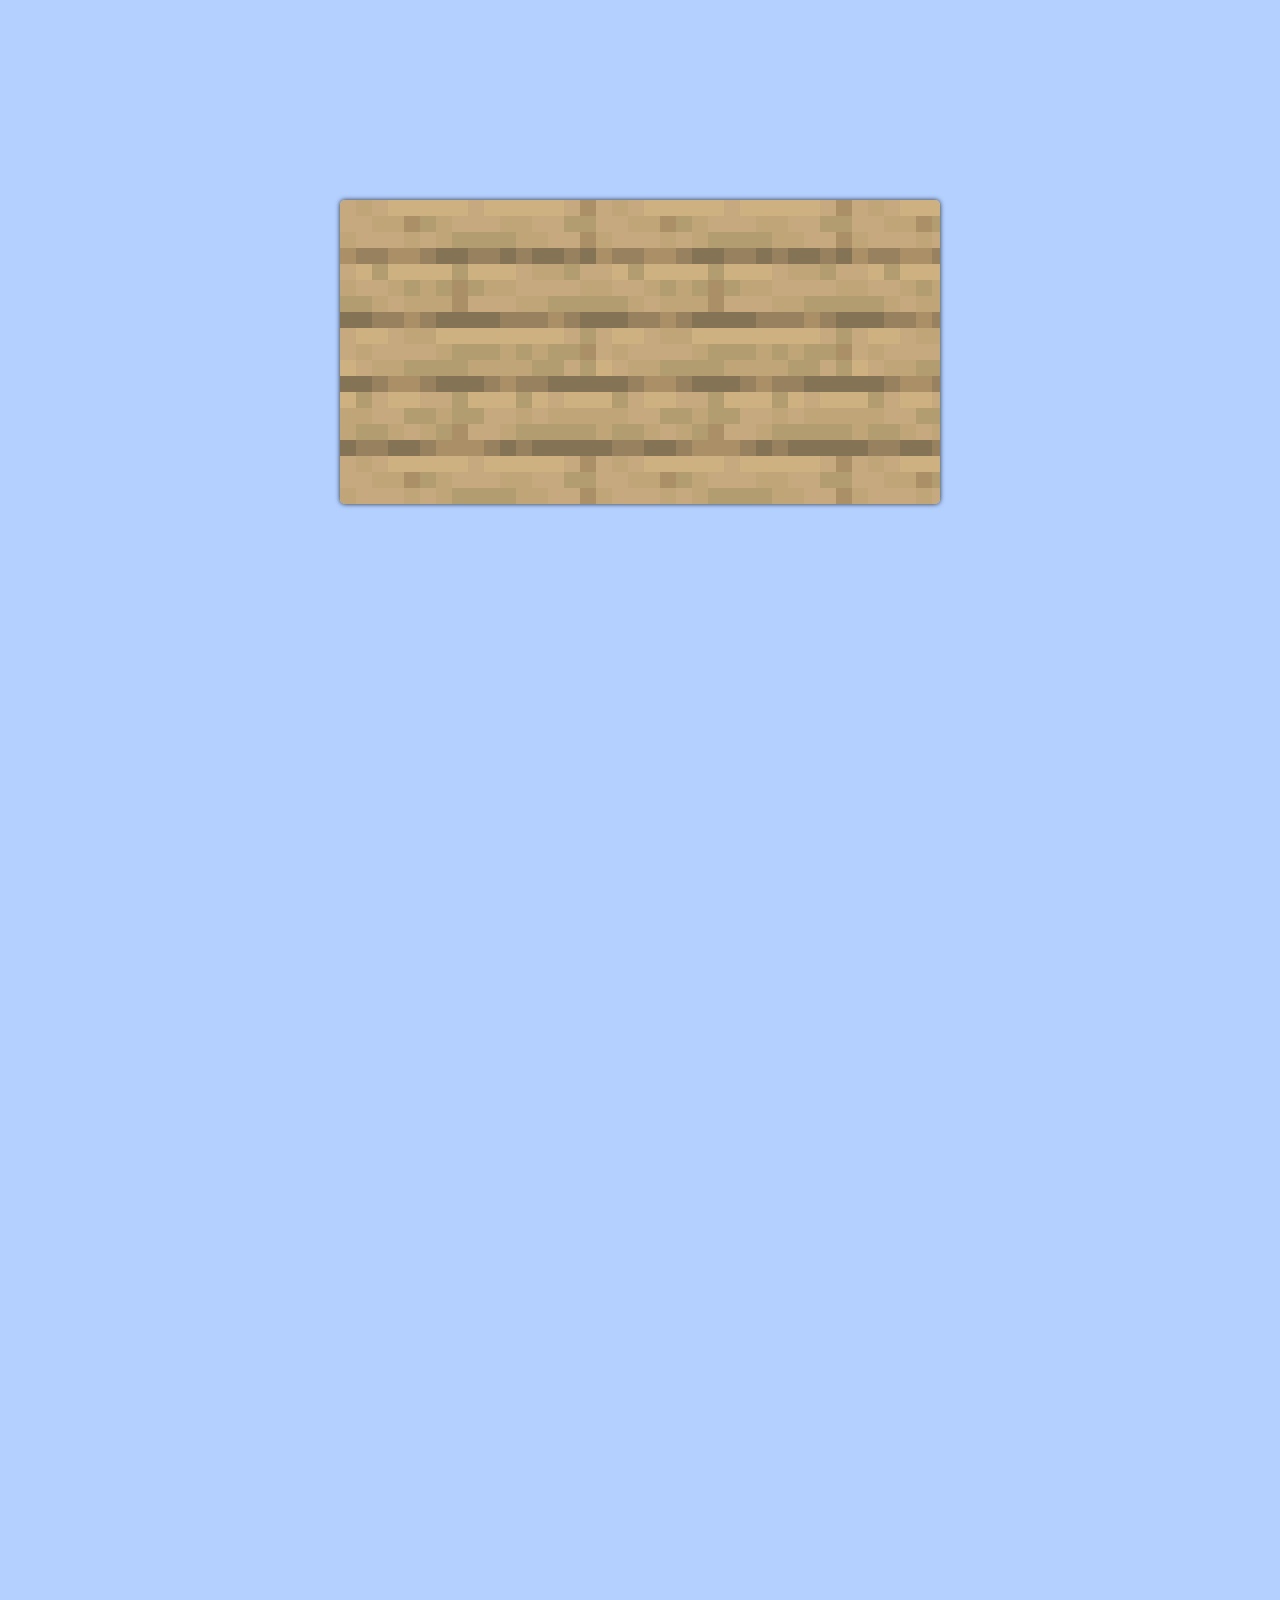
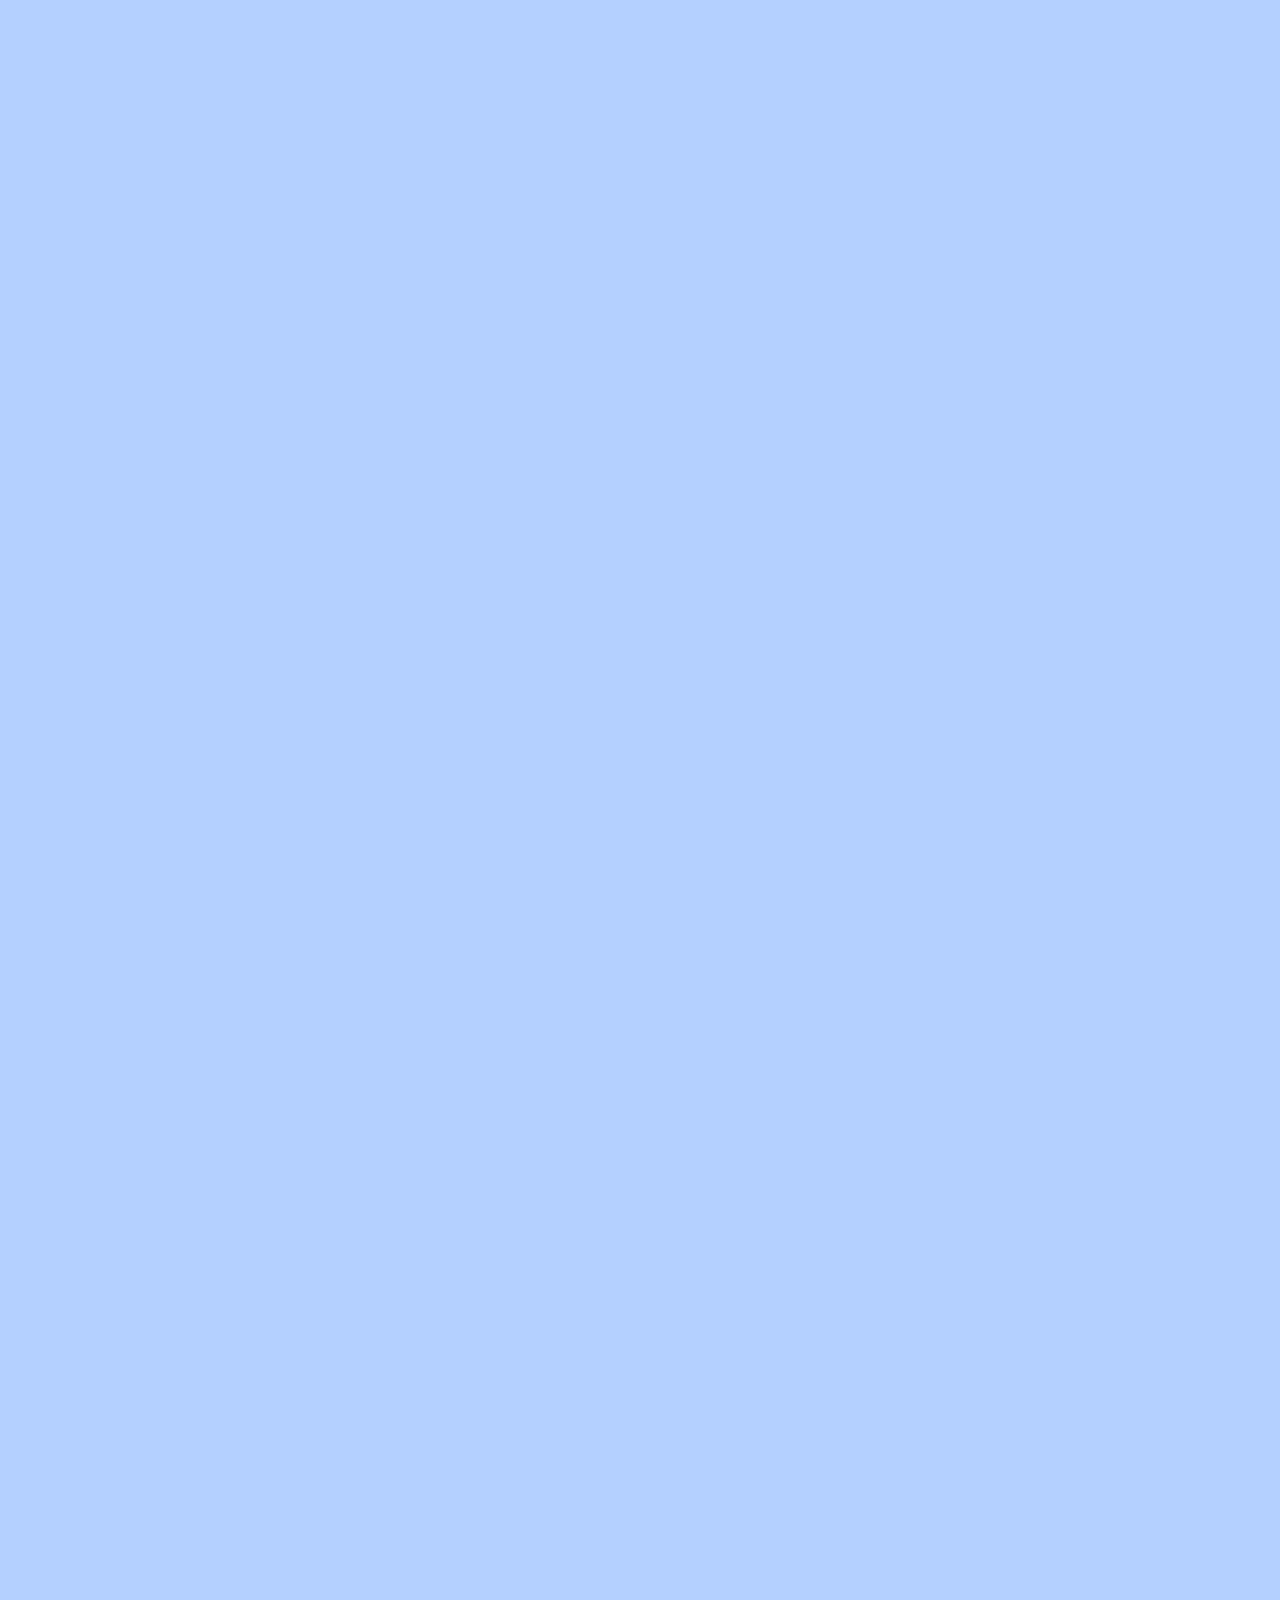
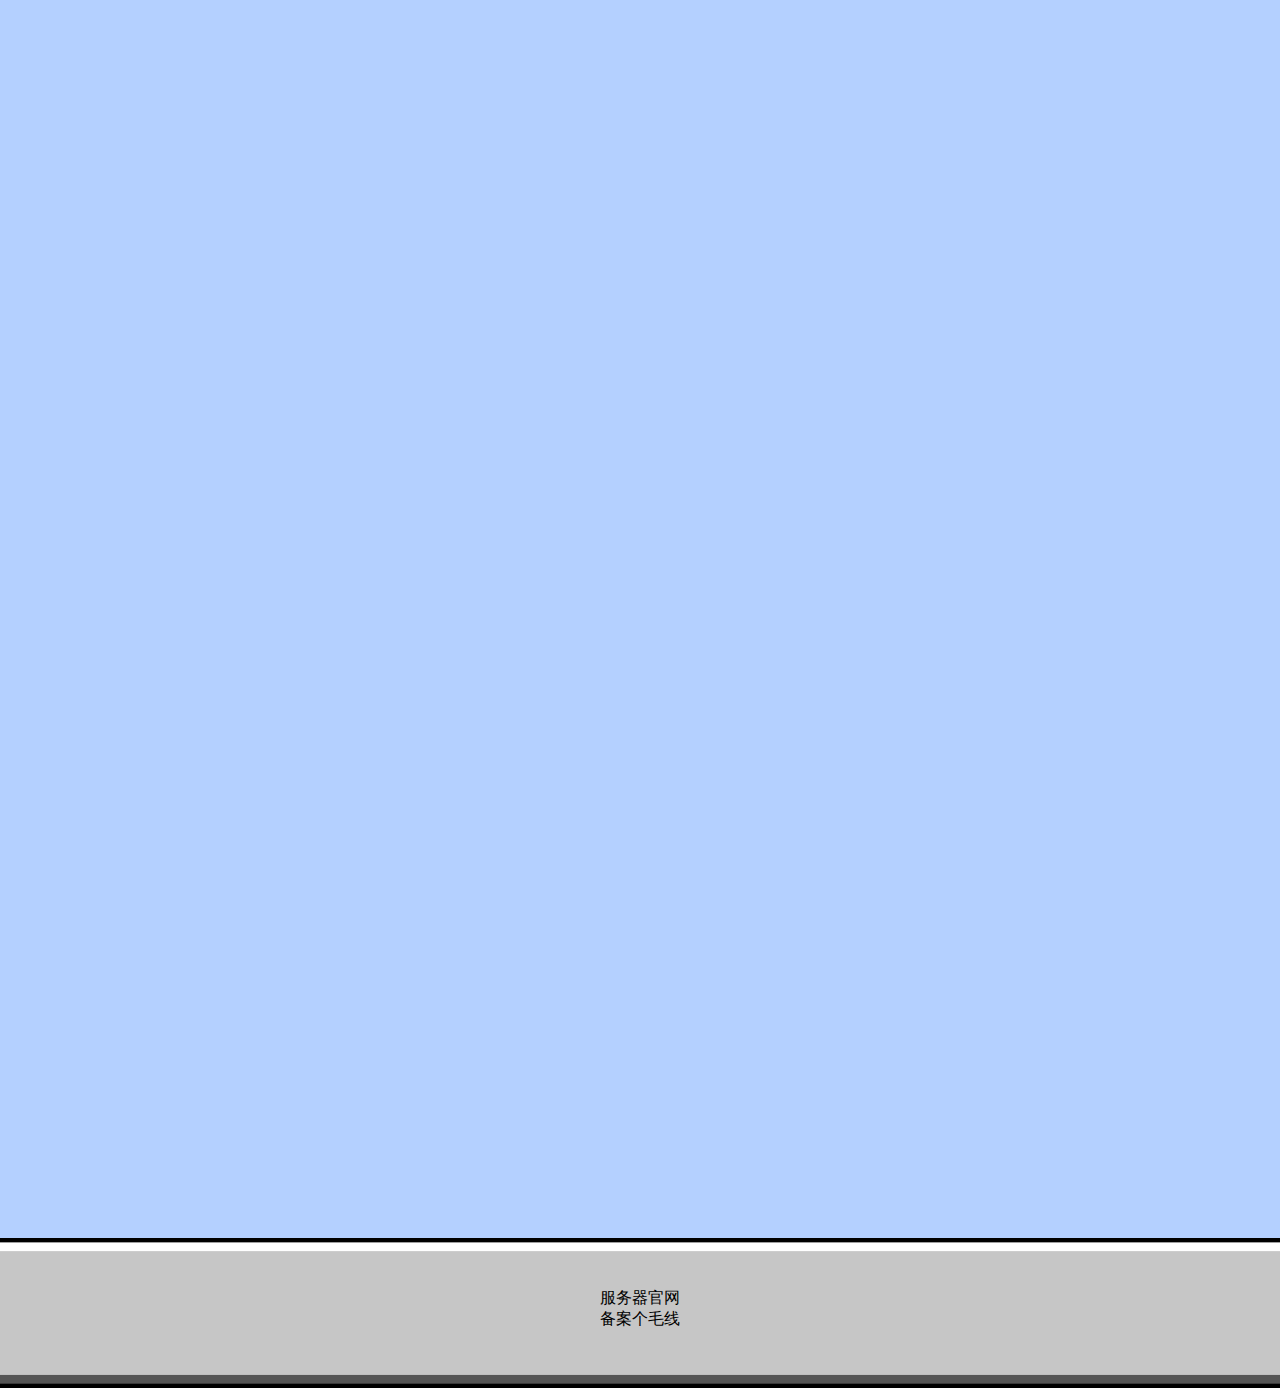
==== commit 88b675ca: "Update index.html" ====
--- a/index.html
+++ b/index.html
@@ -35,22 +35,22 @@
         <div class="Box2-nutscraft">
             <ul>
                 <li class="wow OutRight">
-                    <img src="static/picture/server.png" alt="server">
+                    <img src="https://cdnjson.com/images/2023/03/07/server.png" alt="server">
                     <h2>稳定服务</h2>
                     <p>本服务器采用家里云穿透多线服务器，保证了服务器的稳定性</p>
                 </li>
                 <li class="wow OutTop">
-                    <img src="static/picture/friend.png" alt="server">
+                    <img src="https://cdnjson.com/images/2023/03/07/friend.png" alt="server">
                     <h2>风格多变</h2>
                     <p>本服同时提供了生存服与丧尸服，满足你的游玩需求</p>
                 </li>
                 <li class="wow OutTop">
-                    <img src="static/picture/nan.png" alt="server">
+                    <img src="https://cdnjson.com/images/2023/03/07/nan.png" alt="server">
                     <h2>公平公正</h2>
                     <p>本服为公益服，只接受无条件赞助，任何玩家都是平等的，让玩家享受最公平的游戏环境</p>
                 </li>
                 <li class="wow OutLeft">
-                    <img src="static/picture/backup.png" alt="server">
+                    <img src="https://cdnjson.com/images/2023/03/07/backup.png" alt="server">
                     <h2>数据安全</h2>
                     <p>服务器每天都会自动备份，并且安装有回档插件保驾护航，基本保障玩家数据安全</p>
                 </li>
@@ -83,22 +83,22 @@
         <p class="Box4-Title OutBottom wow">风景一览</p>
         <ul id="nutscraft">
             <li>
-                <img src="static/picture/player1.jpg" alt="player1" class="OutTop wow">
+                <img src="https://cdnjson.com/images/2023/03/07/player1.jpg" alt="player1" class="OutTop wow">
             </li>
             <li>
-                <img src="static/picture/player2.jpg" alt="player2" class="OutBottom wow">
+                <img src="https://cdnjson.com/images/2023/03/07/player2.jpg" alt="player2" class="OutBottom wow">
             </li>
             <li>
-                <img src="static/picture/player3.png" alt="player3" class="OutLeft wow">
+                <img src="https://cdnjson.com/images/2023/03/07/player3.jpg" alt="player3" class="OutLeft wow">
             </li>
             <li>
-                <img src="static/picture/player4.jpg" alt="player4" class="OutRight wow">
+                <img src="https://cdnjson.com/images/2023/03/07/player4.jpg" alt="player4" class="OutRight wow">
             </li>
             <li>
-                <img src="static/picture/player5.jpg" alt="player5" class="OutTop wow">
+                <img src="https://cdnjson.com/images/2023/03/07/player5.jpg" alt="player5" class="OutTop wow">
             </li>
             <li>
-                <img src="static/picture/player6.jpg" alt="player6" class="OutBottom wow">
+                <img src="https://cdnjson.com/images/2023/03/07/player6.jpg" alt="player6" class="OutBottom wow">
             </li>
         </ul>
         <a href="#anchor4" scrollto="anchor4" class="scrollOnClick Box4-More wow" easing="smooth">Next...</a>
@@ -131,4 +131,4 @@
     <script type="text/javascript" src="static/js/viewer.min.js"></script>
 </body>
 
-</html>+</html>
--- a/static/css/nutscraft.css
+++ b/static/css/nutscraft.css
@@ -121,26 +121,26 @@
 /* 各区块 */
 
 .Box1 {
-    background: url(../image/bg1.png) no-repeat center center;
+    background: url(https://i.hd-r.cn/1704d5534e7a2425f6acbd310fc91146.png) no-repeat center center;
 }
 
 .Box2 {
-    background: url(../image/bg2.png) no-repeat center center;
+    background: url(https://i.hd-r.cn/f4dae668b88412ceab4d9a1f0b64f9f4.png) no-repeat center center;
     margin-top: -400px;
 }
 
 .Box3 {
-    background: url(../image/bg3.png) no-repeat center center;
+    background: url(https://i.hd-r.cn/9bdcd8c8b9f3c85791a737871f1e59c4.png) no-repeat center center;
     margin-top: -10px;
 }
 
 .Box4 {
-    background: url(../image/bg4.png) no-repeat center center;
+    background: url(https://i.hd-r.cn/11e402302a6578b71b355c486da2f167.png) no-repeat center center;
     margin-top: -10px;
 }
 
 .Box5 {
-    background: url(../image/bg5.png) no-repeat center center;
+    background: url(https://i.hd-r.cn/1b0bdef6c8569e8da95cd20c71eb493f.png) no-repeat center center;
 }
 
 .nutscraftBox {
@@ -680,4 +680,4 @@
     .Box5-Join-talk {
         margin-left: 30px;
     }
-}+}
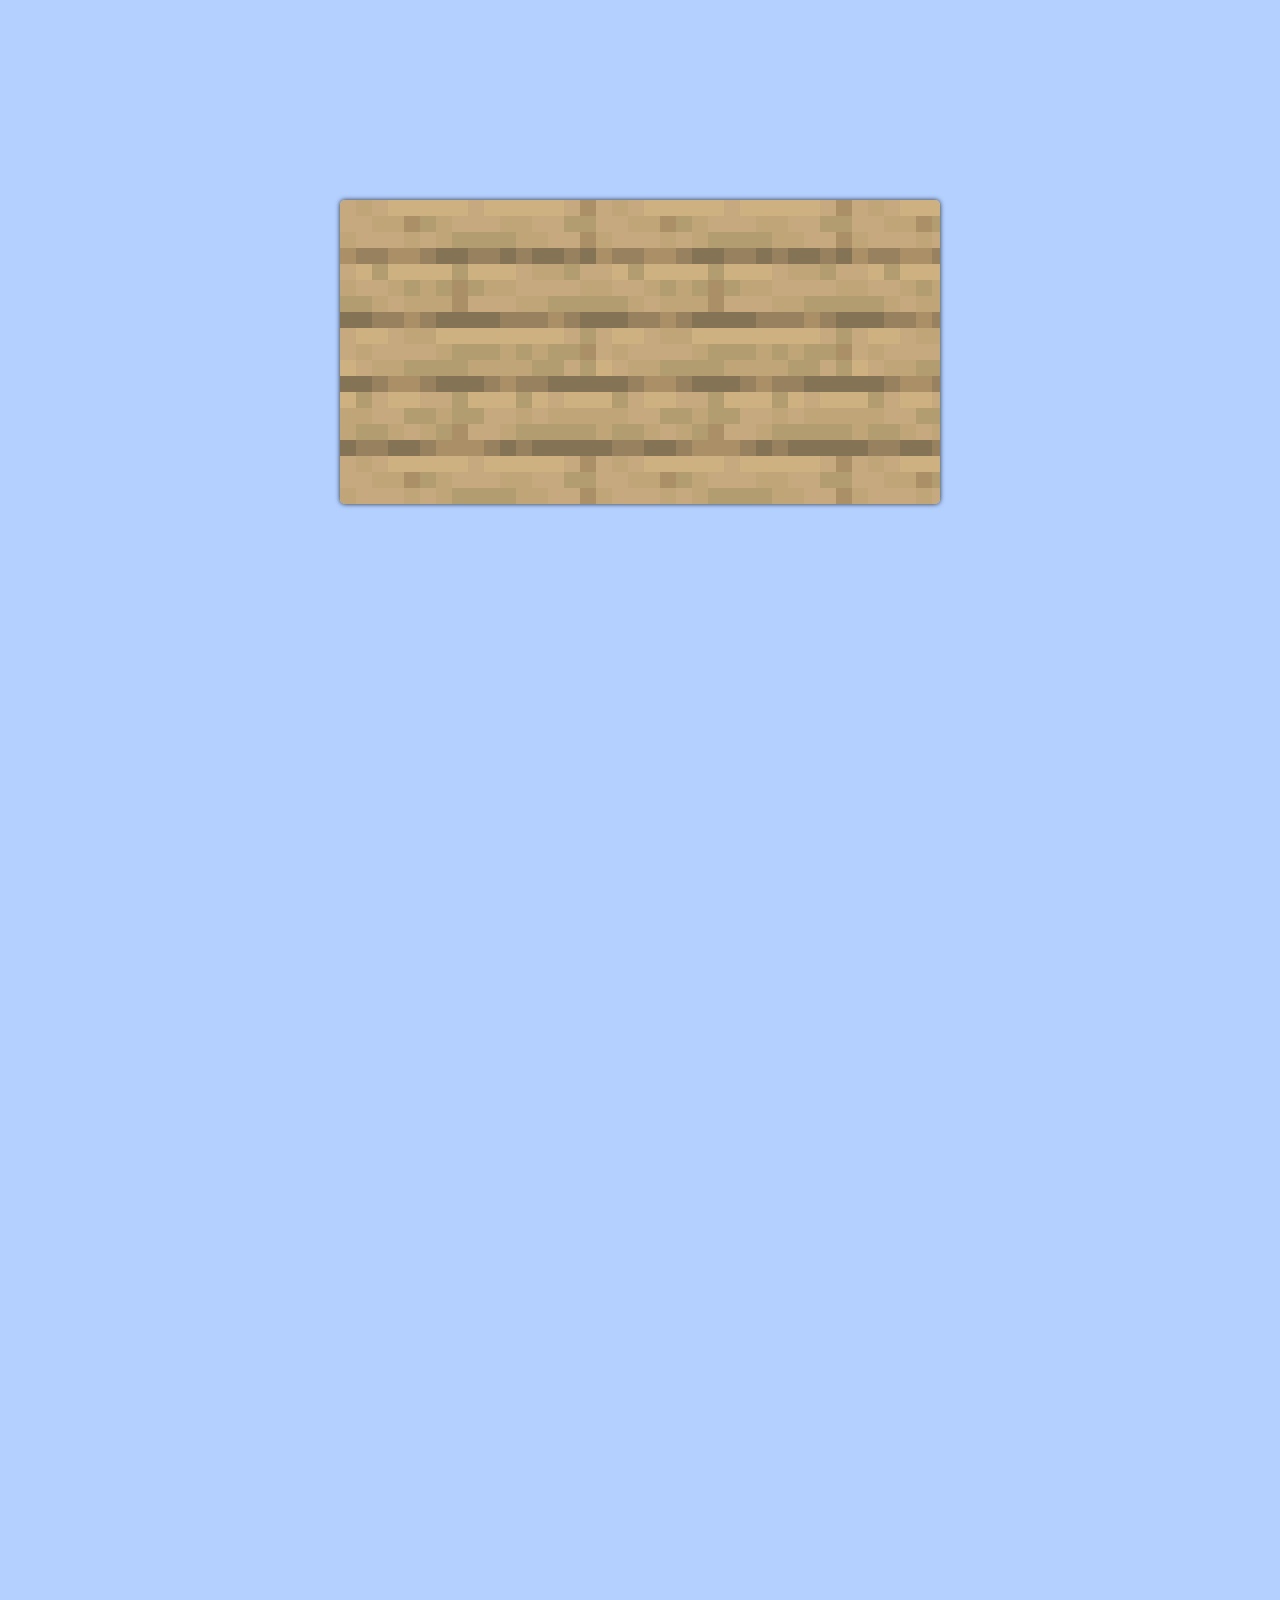
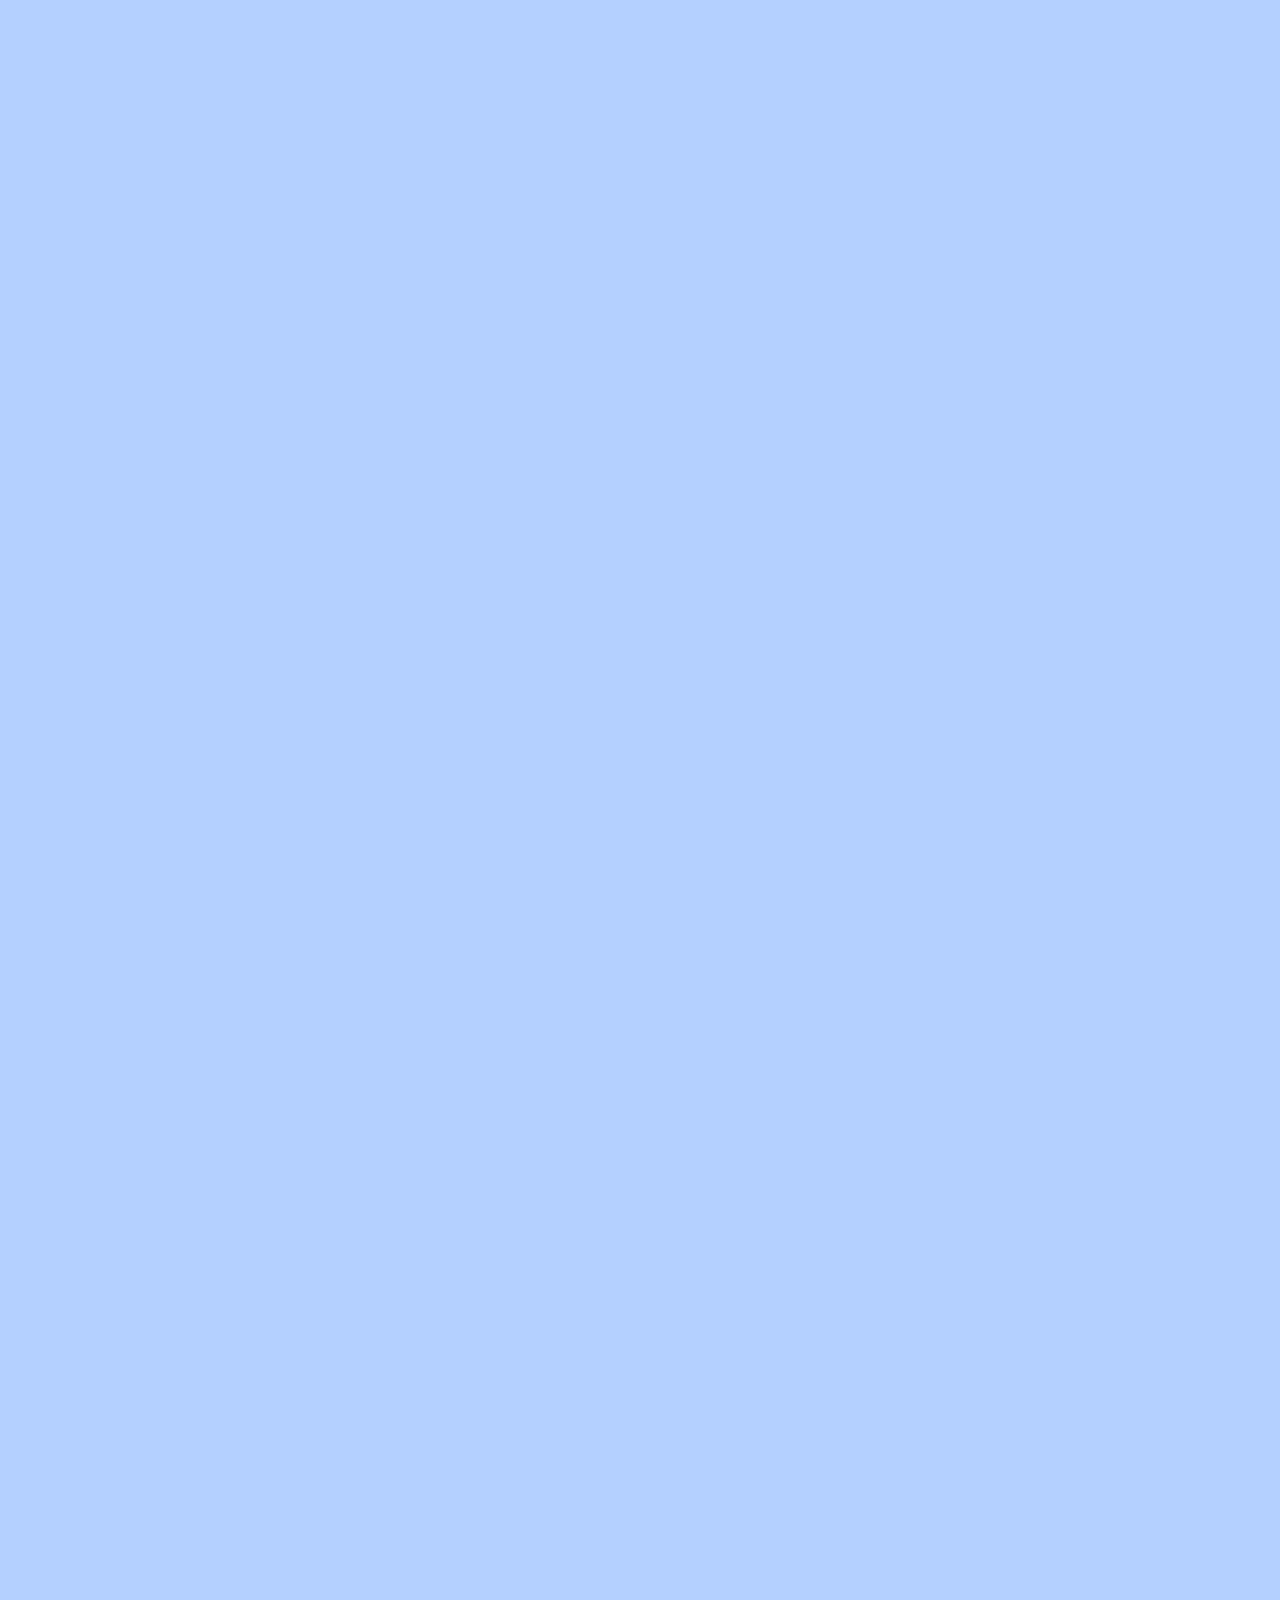
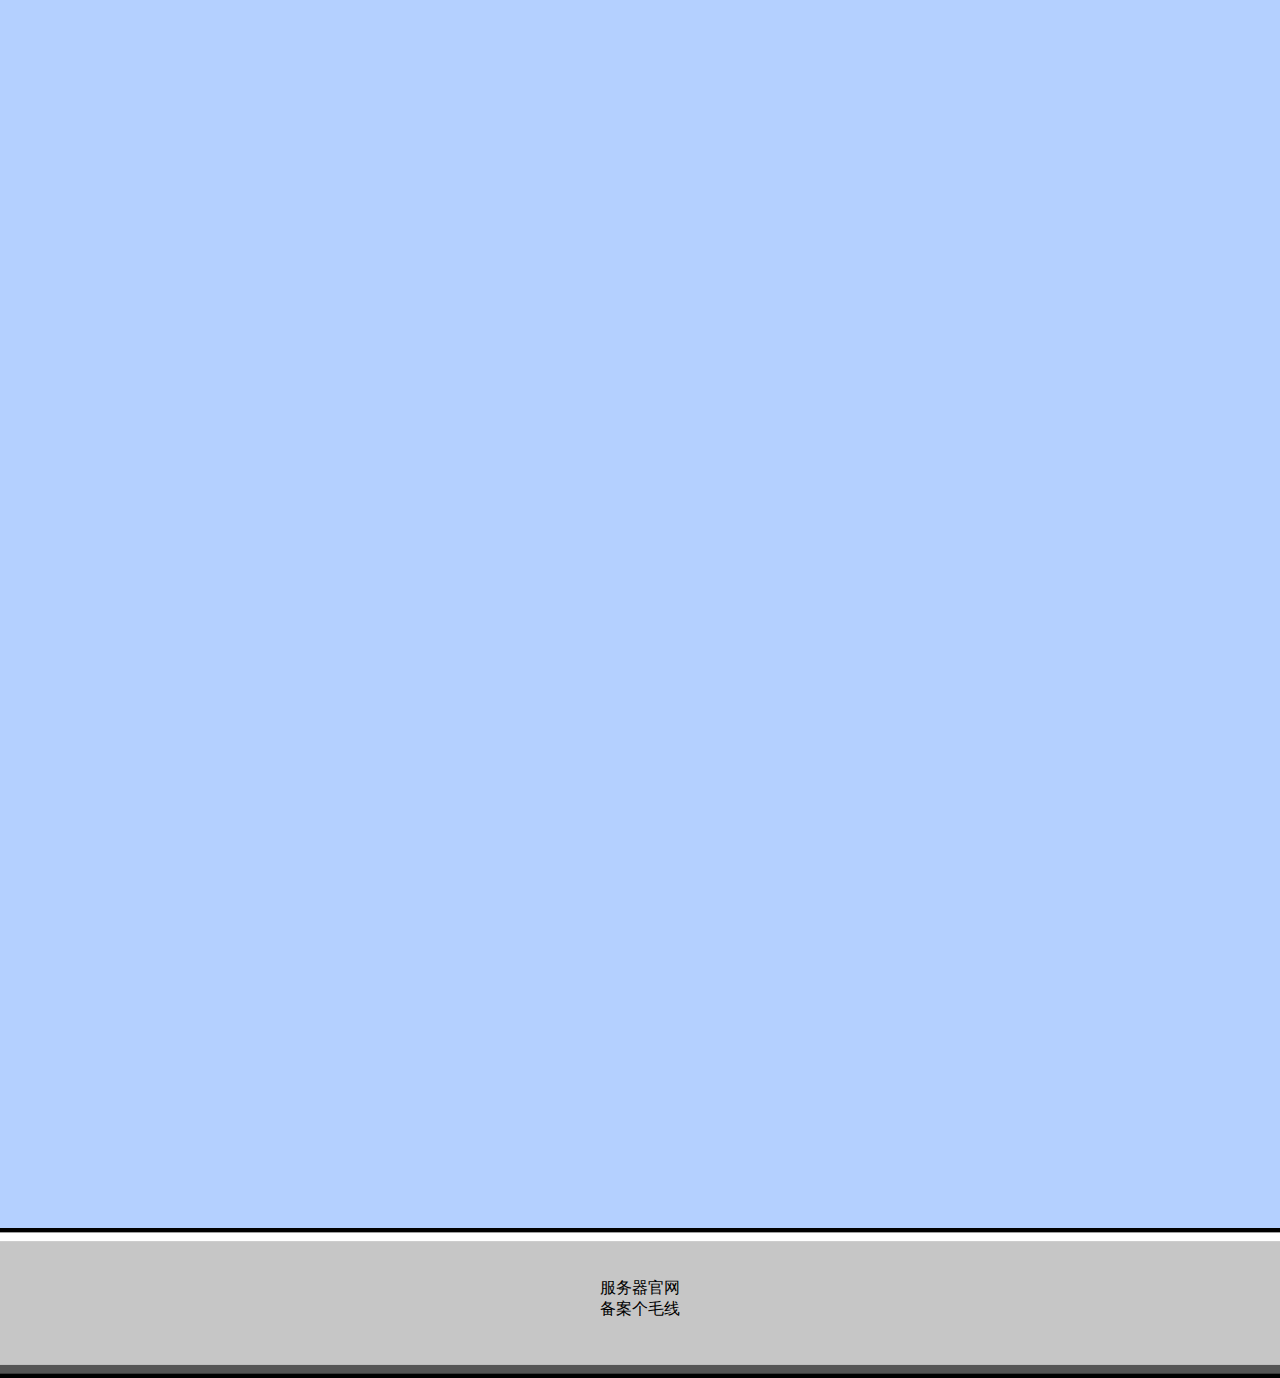
==== commit e5d7c256: "Add files via upload" ====
--- a/index.html
+++ b/index.html
@@ -4,8 +4,8 @@
 <head>
     <meta charset="UTF-8">
     <meta name="viewport" content="width=device-width, initial-scale=1.0">
-    <title>DAS服务器 - 公益addon生存服 丨 Minecraft服务器</title>
-    <meta name="description" content="这是一个丧失横行的末日丧尸服，欢迎各位玩家的入驻~">
+    <title>DAS服务器 - 公益-java&基岩版-生存服 丨 Minecraft服务器</title>
+    <meta name="description" content="这是粘液科技互通服，欢迎各位玩家的入驻~">
     <meta name="keywords" content="我的世界服务器,Minecraft服务器,Minecraft">
     <link rel="stylesheet" type="text/css" href="static/css/nutscraft.css">
     <link rel="stylesheet" type="text/css" href="static/css/font.css">
@@ -42,7 +42,7 @@
                 <li class="wow OutTop">
                     <img src="https://cdnjson.com/images/2023/03/07/friend.png" alt="server">
                     <h2>风格多变</h2>
-                    <p>本服同时提供了生存服与丧尸服，满足你的游玩需求</p>
+                    <p>java与基岩版互通，拥有粘液科技等插件，满足你的游玩需求</p>
                 </li>
                 <li class="wow OutTop">
                     <img src="https://cdnjson.com/images/2023/03/07/nan.png" alt="server">
@@ -51,8 +51,8 @@
                 </li>
                 <li class="wow OutLeft">
                     <img src="https://cdnjson.com/images/2023/03/07/backup.png" alt="server">
-                    <h2>数据安全</h2>
-                    <p>服务器每天都会自动备份，并且安装有回档插件保驾护航，基本保障玩家数据安全</p>
+                    <h2>版本支持</h2>
+                    <p>服务器支持多版本客户端，不必频繁更新</p>
                 </li>
             </ul>
             <a href="#anchor2" scrollto="anchor2" class="scrollOnClick Box2-More wow" easing="smooth">Next...</a>
--- a/static/css/nutscraft.css
+++ b/static/css/nutscraft.css
@@ -141,6 +141,7 @@
 
 .Box5 {
     background: url(https://i.hd-r.cn/1b0bdef6c8569e8da95cd20c71eb493f.png) no-repeat center center;
+    margin-top: -10px;
 }
 
 .nutscraftBox {
